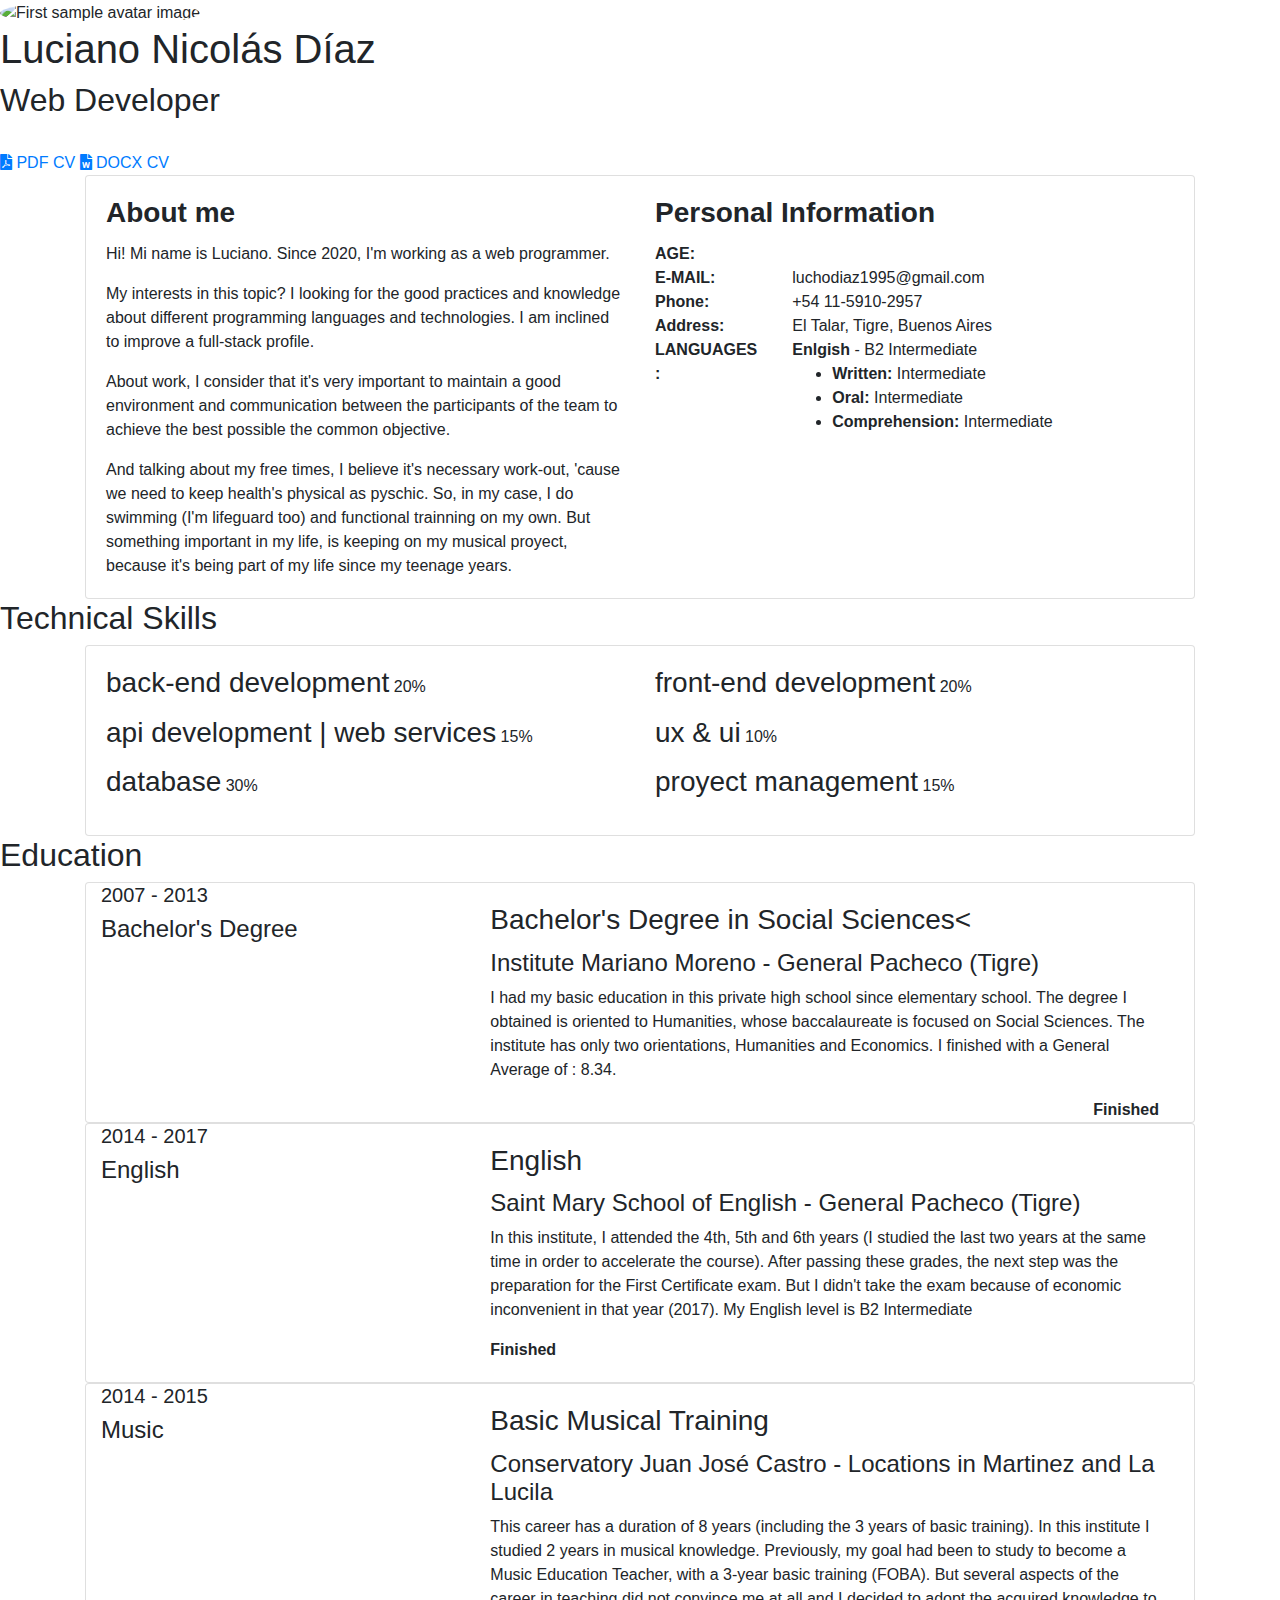
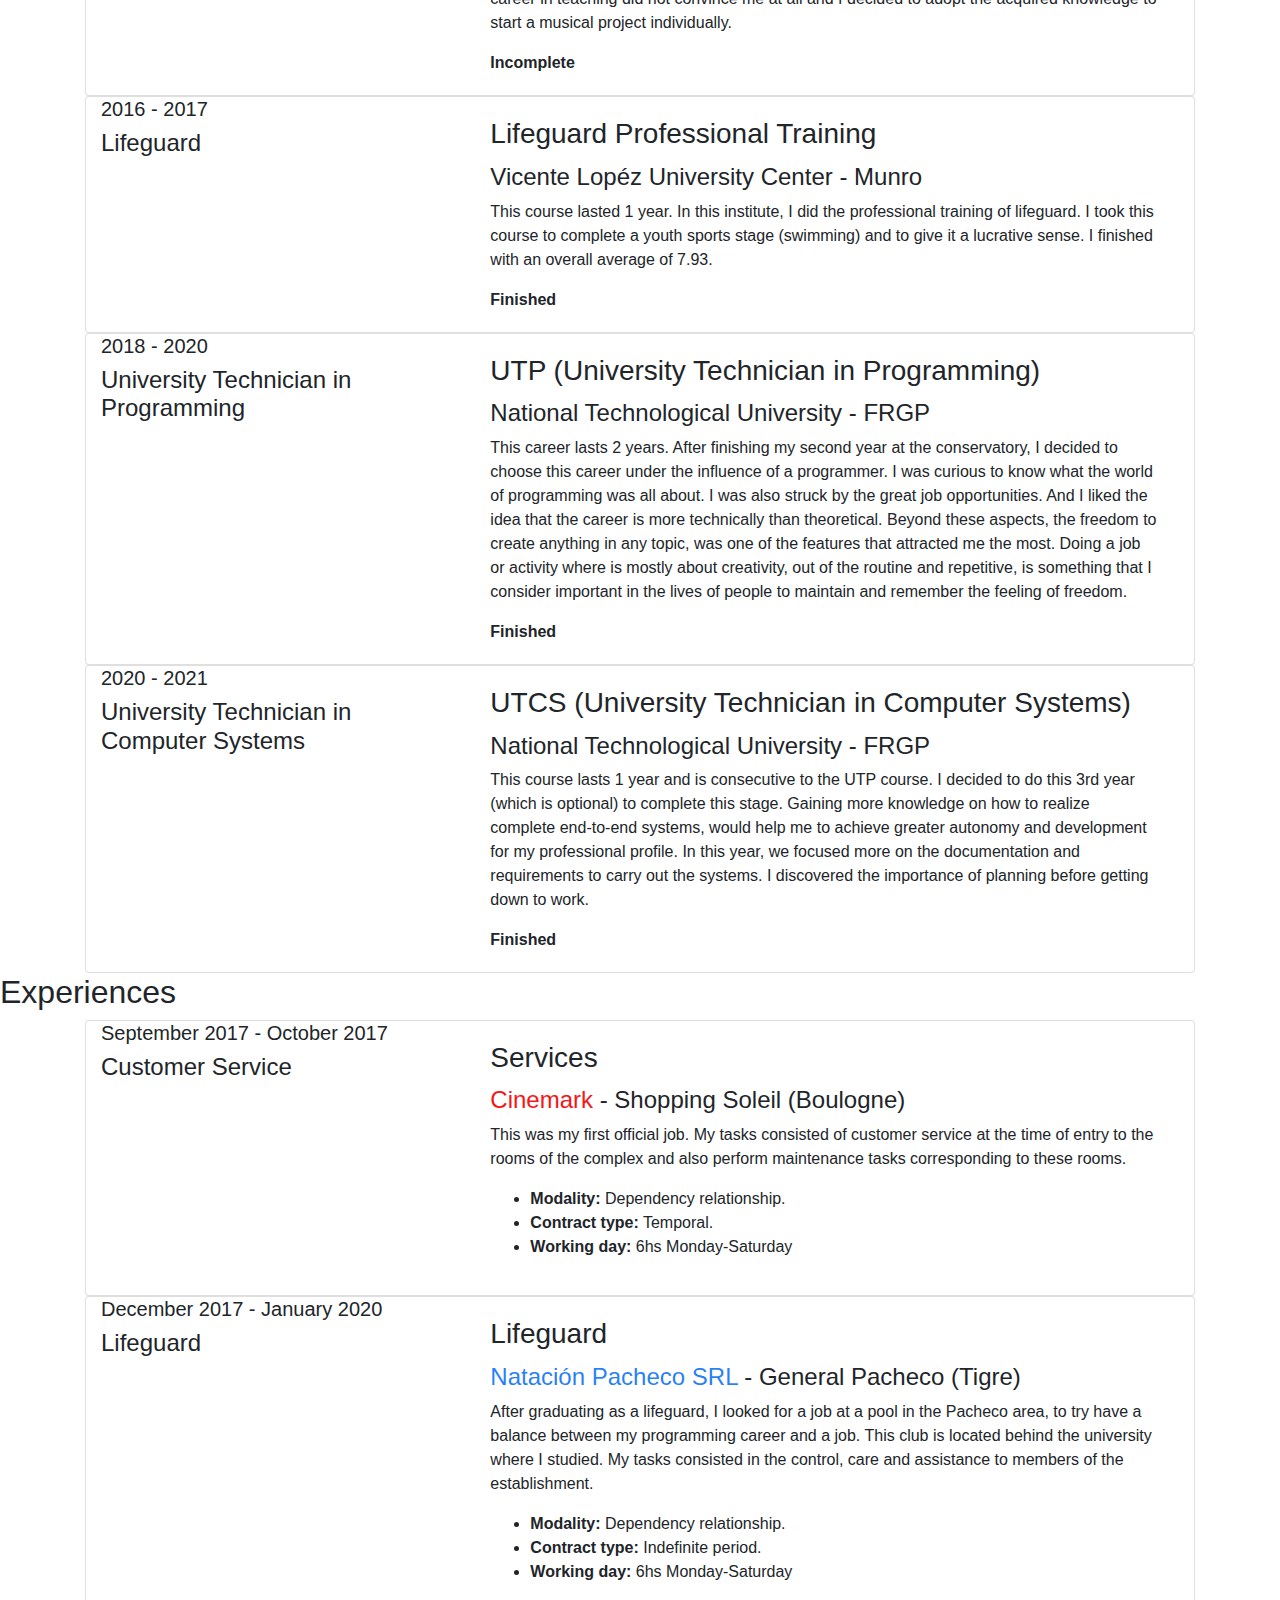
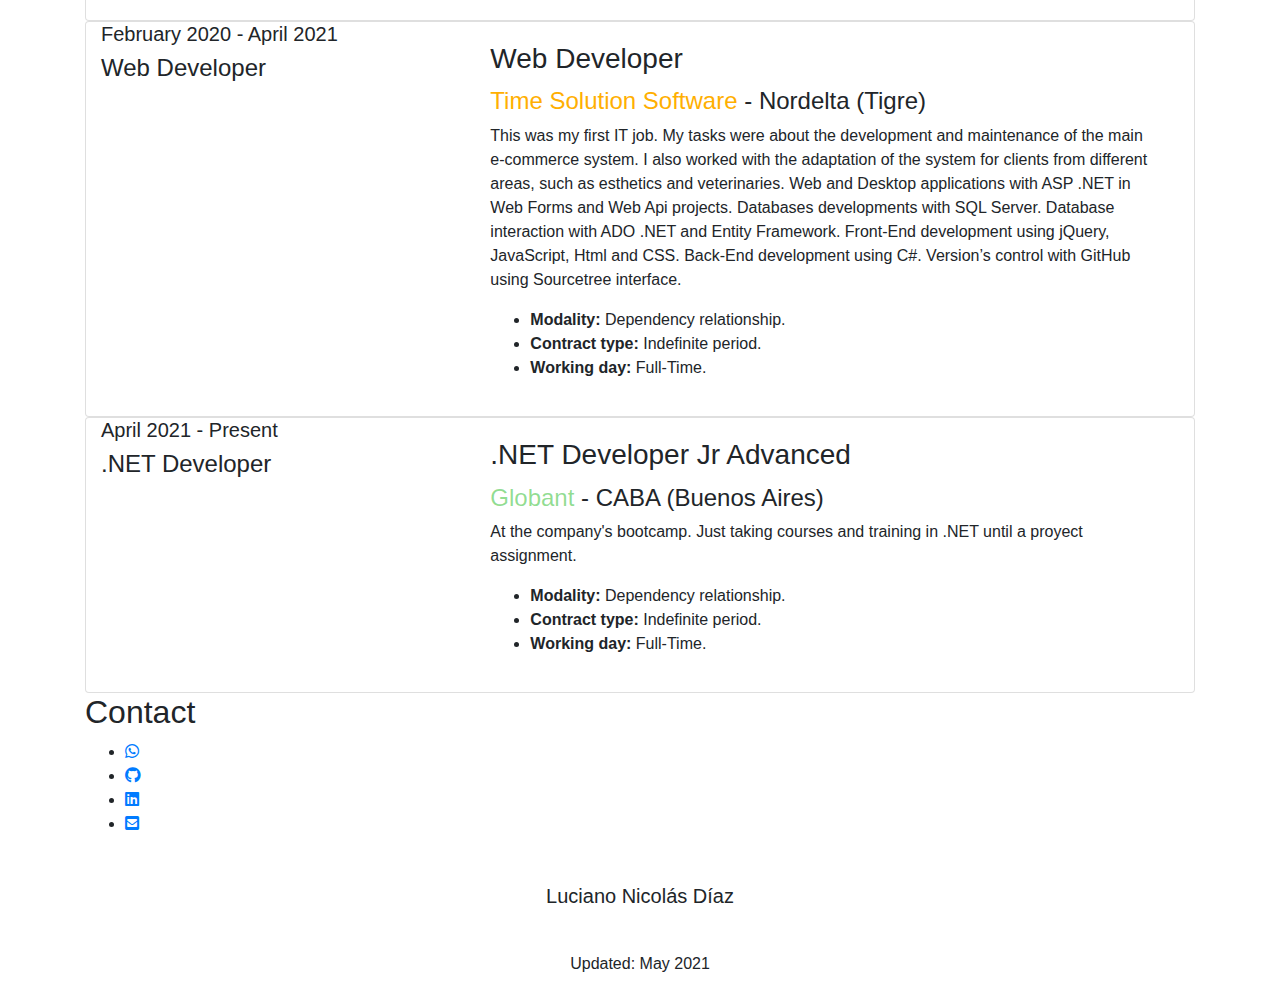
==== index.html @ 4ab280f9 "traduction to english" ====
<!DOCTYPE html>
<html lang="en">

<head>
    <meta charset="UTF-8">
    <meta name="viewport"
        content="width=device-width, user-scalable=no,initial-scale=1.0, maximum-scale=1.0,minimum-scale=1.0">
    <link rel="stylesheet" href="css/normalize.css">
    <link rel="stylesheet" href="css/style2.css">
    <link rel="preconnect" href="https://fonts.gstatic.com">
    <link href="https://fonts.googleapis.com/css2?family=Montserrat:wght@300&display=swap" rel="stylesheet">

    <!-- GOOGLE FONTS -->
    <link rel="preconnect" href="https://fonts.gstatic.com">
    <link href="https://fonts.googleapis.com/css2?family=Anton&family=Montserrat:wght@300&display=swap"
        rel="stylesheet">
    <!-- My Styles -->
    <link rel="stylesheet" href="css/loadSpinner.css" />
    <!-- Font Awesome -->
    <link rel="stylesheet" href="https://use.fontawesome.com/releases/v5.8.2/css/all.css">
    <!-- Bootstrap core CSS -->
    <link href="https://cdnjs.cloudflare.com/ajax/libs/twitter-bootstrap/4.5.0/css/bootstrap.min.css" rel="stylesheet">
    <!-- Material Design Bootstrap -->
    <link href="https://cdnjs.cloudflare.com/ajax/libs/mdbootstrap/4.19.1/css/mdb.min.css" rel="stylesheet">
    <!-- AOS Animaciones -->
    <link rel="stylesheet" href="css/aos.css" />

    <title>Luciano Díaz - CV</title>
</head>

<body>
    <header>
        <div class="container">
            <!-- Navbar -->
            <nav class="navbar navbar-expand-lg navbar-dark scrolling-navbar fixed-top">
                <div class="container">
                    <button class="navbar-toggler" type="button" data-toggle="collapse"
                        data-target="#navbarSupportedContent" aria-controls="navbarSupportedContent"
                        aria-expanded="false" aria-label="Toggle navigation">
                        <span class="navbar-toggler-icon"></span>
                    </button>

                    <div class="collapse navbar-collapse" id="navbarSupportedContent">
                        <ul class="navg navbar-nav w-100 justify-content-end">
                            <li class="nav-item">
                                <a class="nav-link" href="#about-me">About me</a>
                            </li>
                            <li class="nav-item">
                                <a class="nav-link" href="#aptitudes">Technical Skills</a>
                            </li>
                            <li class="nav-item">
                                <a class="nav-link" href="#education">Education</a>
                            </li>
                            <li class="nav-item">
                                <a class="nav-link" href="#experiences">Experiencie</a>
                            </li>
                            <li class="nav-item">
                                <a class="nav-link" href="#contact">Contact</a>
                            </li>
                        </ul>
                    </div>
                </div>
            </nav>
        </div>
        <!-- End Navbar -->

        <!-- Profile -->
        <section>
            <img src="images/pics/me.jpeg" width="180" class="img rounded-circle img-fluid"
                alt="First sample avatar image">
            <!-- TITULOS -->
            <h1>Luciano Nicolás Díaz</h1>
            <h2>Web Developer</h2>

            <!-- CVs -->
            <br>
            <a href="CV/CV_Luciano_Diaz.pdf" download="CV_Luciano_Diaz.pdf" class="botonPDF">
                <i class="fa fa-file-pdf"></i> PDF CV
            </a>
            <a href="CV/CV_Luciano_Diaz.docx" download="CV_Luciano_Diaz.docx" class="botonWord">
                <i class="fa fa-file-word"></i> DOCX CV
            </a>
        </section>
        <!-- End Profile -->
    </header>

    <section id="about-me">
        <div class="container">
            <div class="card" data-aos="fade-up">
                <div class="card-body">
                    <div class="row">
                        <div class="col-md-6">
                            <h3 class="card-title"><strong>About me</strong></h3>
                            <!-- Text -->
                            <p class="card-text">Hi! Mi name is Luciano. Since 2020, I'm working as a web programmer.
                            </p>
                            <p class="card-text">My interests in this topic? I looking for the good practices and
                                knowledge about different
                                programming languages ​​and technologies. I am inclined to improve a full-stack profile.
                            </p>
                            <p class="card-text">About work, I consider that it's very important to maintain a good
                                environment and
                                communication between the participants of the team to achieve the best possible the
                                common objective.</p>
                            <p class="card-text">And talking about my free times, I believe it's necessary work-out,
                                'cause we need to
                                keep health's physical as pyschic. So, in my case, I do swimming (I'm lifeguard too) and
                                functional trainning
                                on my own. But something important in my life, is keeping on my musical proyect, because
                                it's being part of
                                my life since my teenage years.</p>
                        </div>

                        <div id="basic-info" class="col-md-6">
                            <h3 class="card-title"><strong>Personal Information</strong></h3>
                            <div class="card-text">
                                <div class="row space-info">
                                    <div class="col-md-3">
                                        <b>AGE:</b>
                                    </div>
                                    <div class="col-md-6">
                                        <span id="luciano-years-old"></span>
                                    </div>
                                </div>

                                <div class="row space-info">
                                    <div class="col-md-3">
                                        <b>E-MAIL:</b>
                                    </div>
                                    <div class="col-md-6">
                                        luchodiaz1995@gmail.com
                                    </div>
                                </div>

                                <div class="row space-info">
                                    <div class="col-md-3">
                                        <b>Phone:</b>
                                    </div>
                                    <div class="col-md-6">
                                        +54 11-5910-2957
                                    </div>
                                </div>

                                <div class="row space-info">
                                    <div class="col-md-3">
                                        <b>Address:</b>
                                    </div>
                                    <div class="col-md-6">
                                        El Talar, Tigre, Buenos Aires
                                    </div>
                                </div>

                                <div class="row space-info">
                                    <div class="col-md-3">
                                        <b>LANGUAGES:</b>
                                    </div>
                                    <div class="col-sm-9 space-ul-li">
                                        <span><b>Enlgish</b> - B2 Intermediate</span>
                                        <ul>
                                            <li><b>Written:</b> Intermediate</li>
                                            <li><b>Oral:</b> Intermediate</li>
                                            <li><b>Comprehension:</b> Intermediate</li>
                                        </ul>
                                    </div>
                                </div>
                            </div>
                        </div>
                    </div>
                </div>
            </div>
        </div>
    </section>

    <section id="aptitudes">
        <div data-aos="fade-up">
            <h2>Technical Skills</h2>
            <div class="container">
                <div class="card">
                    <div class="card-body">
                        <div class="row">
                            <div class="col-md-6">
                                <label>
                                    <h3>back-end development</h3>
                                </label>
                                <label class="progress-number">20%</label>
                                <span class="bar">
                                    <span class="desarrollo-backend" data-aos="charge-bar"></span>
                                </span>
                            </div>
                            <div class="col-md-6">
                                <label>
                                    <h3>front-end development</h3>
                                </label>
                                <label class="progress-number">20%</label>
                                <span class="bar">
                                    <span class="desarrollo-front" data-aos="charge-bar"></span>
                                </span>
                            </div>
                        </div>
                        <div class="row">
                            <div class="col-md-6">
                                <label>
                                    <h3>api development | web services</h3>
                                </label>
                                <label class="progress-number">15%</label>
                                <span class="bar">
                                    <span class="desarrollo-api"></span>
                                </span>
                            </div>
                            <div class="col-md-6">
                                <label>
                                    <h3>ux & ui</h3>
                                </label>
                                <label class="progress-number">10%</label>
                                <span class="bar">
                                    <span class="ux-ui"></span>
                                </span>
                            </div>
                        </div>
                        <div class="row">
                            <div class="col-md-6">
                                <label>
                                    <h3>database</h3>
                                </label>
                                <label class="progress-number">30%</label>
                                <span class="bar">
                                    <span class="base-datos"></span>
                                </span>
                            </div>
                            <div class="col-md-6">
                                <label>
                                    <h3>proyect management</h3>
                                </label>
                                <label class="progress-number">15%</label>
                                <span class="bar">
                                    <span class="gestion-proyectos"></span>
                                </span>
                            </div>
                        </div>
                    </div>
                </div>
            </div>
        </div>
    </section>

    <section id="education">
        <div data-aos="fade-up">
            <h2>Education</h2>

            <div class="container">

                <!-- Bachillerato -->
                <div class="card">
                    <div class="container">
                        <div class="row">
                            <div class="col-md-4 align-first-column" data-aos="fade-right">
                                <h5>2007 - 2013</h5>
                                <h4>Bachelor's Degree</h4>
                            </div>
                            <div class="col-md-8" data-aos="fade-right">
                                <div class="card-body">
                                    <h3 class="card-title">Bachelor's Degree in Social Sciences<</h3> <h4
                                            class="h4Color">Institute Mariano Moreno - General Pacheco (Tigre)</h4>
                                            <p class="card-text">I had my basic education in this private high school
                                                since elementary school.
                                                The degree I obtained is oriented to Humanities, whose baccalaureate is
                                                focused on Social Sciences.
                                                The institute has only two orientations, Humanities and Economics. I
                                                finished with a General Average of : 8.34.</p>

                                            <p class="card-text" style="float: right;"><b>Finished</b></p>
                                </div>
                            </div>
                        </div>
                    </div>

                </div>
                <!-- English -->
                <div class="card">
                    <div class="container">
                        <div class="row">

                            <div class="col-md-4 align-first-column" data-aos="fade-right">
                                <h5>2014 - 2017</h5>
                                <h4>English</h4>
                            </div>

                            <div class="col-md-8" data-aos="fade-right">
                                <div class="card-body">
                                    <h3 class="card-title">English</h3>
                                    <h4 class="h4Color">Saint Mary School of English - General Pacheco (Tigre)</h4>
                                    <p class="card-text">
                                        In this institute, I attended the 4th, 5th and 6th years (I studied the last two
                                        years at the same time in
                                        order to accelerate the course). After passing these grades, the next step was
                                        the preparation for the First Certificate exam.
                                        But I didn't take the exam because of economic inconvenient in that year (2017).
                                        My English level is B2 Intermediate
                                    </p>
                                    <p class="card-text status-education"><b>Finished</b></p>
                                </div>
                            </div>

                        </div>
                    </div>
                </div>

                <!-- Music Conservatory -->
                <div class="card">
                    <div class="container">
                        <div class="row">

                            <div class="col-md-4 align-first-column" data-aos="fade-right">
                                <h5>2014 - 2015</h5>
                                <h4>Music</h4>
                            </div>

                            <div class="col-md-8" data-aos="fade-right">
                                <div class="card-body">
                                    <h3 class="card-title">Basic Musical Training</h3>
                                    <h4 class="h4Color">Conservatory Juan José Castro - Locations in Martinez and La
                                        Lucila
                                    </h4>
                                    <p class="card-text">
                                        This career has a duration of 8 years (including the 3 years of basic training).
                                        In this institute I studied 2 years in musical knowledge.
                                        Previously, my goal had been to study to become a Music Education Teacher, with
                                        a 3-year basic training (FOBA).
                                        But several aspects of the career in teaching did not convince me at all and I
                                        decided to adopt the acquired knowledge to start a musical project individually.
                                    </p>
                                    <p class="card-text status-education"><b>Incomplete</b></p>
                                </div>
                            </div>

                        </div>
                    </div>
                </div>

                <!-- Lifeguard -->
                <div class="card">
                    <div class="container">
                        <div class="row">

                            <div class="col-md-4 align-first-column" data-aos="fade-right">
                                <h5>2016 - 2017</h5>
                                <h4>Lifeguard</h4>
                            </div>

                            <div class="col-md-8" data-aos="fade-right">
                                <div class="card-body">
                                    <h3 class="card-title">Lifeguard Professional Training</h3>
                                    <h4 class="h4Color">Vicente Lopéz University Center - Munro</h4>
                                    <p class="card-text">
                                        This course lasted 1 year. In this institute, I did the professional training of
                                        lifeguard. I took this course to complete a youth sports stage (swimming) and to
                                        give it a lucrative sense. I finished with an overall average of 7.93.
                                    </p>
                                    <p class="card-text status-education"><b>Finished</b></p>
                                </div>
                            </div>

                        </div>
                    </div>
                </div>

                <!-- Programmer Technician -->
                <div class="card">
                    <div class="container">
                        <div class="row">

                            <div class="container col-md-4 align-first-column" data-aos="fade-right">
                                <h5>2018 - 2020</h5>
                                <h4>University Technician in Programming</h4>
                            </div>

                            <div class="col-md-8" data-aos="fade-right">
                                <div class="card-body">
                                    <h3 class="card-title">UTP (University Technician in Programming)</h3>
                                    <h4 class="h4Color">National Technological University - FRGP
                                    </h4>
                                    <p class="card-text">
                                        This career lasts 2 years. After finishing my second year at the
                                        conservatory, I decided to choose this career under the influence of a
                                        programmer. I was curious to know what the world of programming was all about.
                                        I was also struck by the great job opportunities.
                                        And I liked the idea that the career is more technically
                                        than theoretical. Beyond these aspects, the freedom to create anything in any
                                        topic, was one of the features that attracted me the most. Doing a job or
                                        activity where is mostly about creativity, out of the routine and repetitive,
                                        is something that I consider important in the lives of people to maintain
                                        and remember the feeling of freedom.
                                    </p>
                                    <p class="card-text status-education"><b>Finished</b></p>
                                </div>
                            </div>

                        </div>
                    </div>
                </div>

                <!-- Computer Systems Technician -->
                <div class="card">
                    <div class="container">
                        <div class="row">

                            <div class="col-md-4 align-first-column" data-aos="fade-right">
                                <h5>2020 - 2021</h5>
                                <h4>University Technician in Computer Systems</h4>
                            </div>

                            <div class="col-md-8" data-aos="fade-right">
                                <div class="card-body">
                                    <h3 class="card-title">UTCS (University Technician in Computer Systems)
                                    </h3>
                                    <h4 class="h4Color">National Technological University - FRGP
                                    </h4>
                                    <p class="card-text">
                                        This course lasts 1 year and is consecutive to the UTP course. I decided to do
                                        this 3rd year (which is optional) to complete this stage. 
                                        Gaining more knowledge on how to realize complete end-to-end systems, would
                                        help me to achieve greater autonomy and development for my professional profile.
                                        In this year, we focused more on the documentation and requirements to carry out
                                        the systems. I discovered the importance of planning before getting down to
                                        work.
                                    </p>
                                    <p class="card-text status-education"><b>Finished</b></p>
                                </div>
                            </div>

                        </div>
                    </div>
                </div>
            </div>

        </div>
    </section>


    <section id="experiences">
        <div data-aos="fade-up">
            <h2>Experiences</h2>

            <!-- Cinemark -->
            <div class="container">

                <div class="card" data-aos="fade-up">
                    <div class="container">
                        <div class="row">

                            <div class="col-md-4 align-first-column" data-aos="fade-right">
                                <h5>September 2017 - October 2017</h5>
                                <h4>Customer Service</h4>
                            </div>

                            <div class="col-md-8" data-aos="fade-right">
                                <div class="card-body">
                                    <h3 class="card-title">Services</h3>
                                    <h4 class="h4Color"><span style="color: rgb(245, 22, 22);">Cinemark</span> -
                                        Shopping
                                        Soleil
                                        (Boulogne)</h4>
                                    <p class="card-text">
                                        This was my first official job. My tasks consisted of customer
                                        service at the time of entry to the rooms of the complex and also perform
                                        maintenance tasks corresponding to these rooms.</p>
                                    <ul class="space-ul-li">
                                        <li><b>Modality:</b> Dependency relationship.</li>
                                        <li><b>Contract type:</b> Temporal.</li>
                                        <li><b>Working day:</b> 6hs Monday-Saturday</li>
                                    </ul>

                                    <p class="card-text" style="float: right;"><b></b></p>
                                </div>
                            </div>

                        </div>
                    </div>
                </div>

                <!-- Lifeguard -->
                <div class="card">
                    <div class="container">
                        <div class="row">

                            <div class="col-md-4 align-first-column" data-aos="fade-right">
                                <h5>December 2017 - January 2020</h5>
                                <h4>Lifeguard</h4>
                            </div>

                            <div class="col-md-8" data-aos="fade-right">
                                <div class="card-body">
                                    <h3 class="card-title">Lifeguard</h3>
                                    <h4 class="h4Color"><span style="color: rgba(7, 110, 245, 0.877);">Natación Pacheco
                                            SRL</span> -
                                        General Pacheco (Tigre)</h4>
                                    <p class="card-text">
                                        After graduating as a lifeguard, I looked for a job at a pool in the Pacheco
                                        area, to try have a balance between my programming career and a job. This
                                        club is located behind the university where I studied. My tasks consisted in the
                                        control, care and assistance to members of the
                                        establishment.
                                    </p>
                                    <ul class="space-ul-li">
                                        <li><b>Modality:</b> Dependency relationship.</li>
                                        <li><b>Contract type:</b> Indefinite period.</li>
                                        <li><b>Working day:</b> 6hs Monday-Saturday</li>
                                    </ul>
                                </div>
                            </div>

                        </div>
                    </div>
                </div>

                <!-- Web Developer Time Solution -->
                <div class="card">
                    <div class="container">
                        <div class="row">

                            <div class="col-md-4 align-first-column" data-aos="fade-right">
                                <h5>February 2020 - April 2021</h5>
                                <h4>Web Developer</h4>
                            </div>

                            <div class="col-md-8" data-aos="fade-right">
                                <div class="card-body">
                                    <h3 class="card-title">Web Developer</h3>
                                    <h4 class="h4Color"><span style="color: rgb(255, 175, 1);">Time Solution
                                            Software</span>
                                        -
                                        Nordelta (Tigre)</h4>
                                    <p class="card-text">
                                        This was my first IT job. My tasks were about the development and maintenance
                                        of the main e-commerce system. I also worked with the adaptation of the
                                        system for clients from different areas, such as esthetics and veterinaries.
                                        Web and Desktop applications with ASP .NET in Web
                                        Forms and Web Api projects. Databases developments with SQL Server.
                                        Database interaction with ADO .NET and Entity Framework. Front-End
                                        development using jQuery, JavaScript, Html and CSS. Back-End
                                        development using C#. Version’s control with GitHub using Sourcetree
                                        interface.
                                    </p>
                                    <ul class="space-ul-li">
                                        <li><b>Modality:</b> Dependency relationship.</li>
                                        <li><b>Contract type:</b> Indefinite period.</li>
                                        <li><b>Working day:</b> Full-Time.</li>
                                    </ul>
                                </div>
                            </div>

                        </div>
                    </div>
                </div>

                <!-- .NET Developer Globant -->
                <div class="card">
                    <div class="container">
                        <div class="row">

                            <div class="col-md-4 align-first-column" data-aos="fade-right">
                                <h5>April 2021 - Present</h5>
                                <h4>.NET Developer</h4>
                            </div>

                            <div class="col-md-8" data-aos="fade-right">
                                <div class="card-body">
                                    <h3 class="card-title">.NET Developer Jr Advanced</h3>
                                    <h4 class="h4Color"><span style="color: rgba(24, 184, 24, 0.486);">Globant</span>
                                        -
                                        CABA (Buenos Aires)</h4>
                                    <p class="card-text">
                                        At the company's bootcamp. Just taking courses and training in .NET until a
                                        proyect
                                        assignment.
                                    </p>
                                    <ul class="space-ul-li">
                                        <li><b>Modality:</b> Dependency relationship.</li>
                                        <li><b>Contract type:</b> Indefinite period.</li>
                                        <li><b>Working day:</b> Full-Time.</li>
                                    </ul>
                                </div>
                            </div>

                        </div>
                    </div>
                </div>

            </div>
        </div>
    </section>



    <section id="contact">
        <div class="container" data-aos="fade-up">
            <!-- Title -->
            <h2>Contact</h2>

            <!-- Social Buttons -->
            <div class="icons">
                <ul>
                    <li data-aos="fade-up">
                        <a href="https://api.whatsapp.com/send?phone=5491159102957">
                            <i class="fab fa-whatsapp"></i>
                        </a>
                    </li>
                    <li data-aos="fade-up">
                        <a href="https://github.com/DiazLuciano">
                            <i class="fab fa-github"></i>
                        </a>
                    </li>
                    <li data-aos="fade-up">
                        <a href="https://www.linkedin.com/in/lucianonicolasdiaz/">
                            <i class="fab fa-linkedin"></i>
                        </a>
                    </li>
                    <li data-aos="fade-up">
                        <a href="mailto:luchodiaz1995@gmail.com">
                            <i class="fas fa-envelope-square"></i>
                        </a>
                    </li>
                </ul>
            </div>
        </div>
    </section>

    <!-- FOOTER -->

    <footer class="page-footer font-small unique-color-dark pt-4">

        <!-- Footer Elements -->
        <div class="container">

            <!-- Call to action -->
            <ul class="list-unstyled list-inline text-center py-2">
                <li class="list-inline-item">
                    <h5 class="mb-1">Luciano Nicolás Díaz</h5>
                </li>
            </ul>
            <!-- Call to action -->

        </div>
        <!-- Footer Elements -->

        <!-- Copyright -->
        <div class="footer-copyright text-center py-3">
            Updated: May 2021
        </div>
        <!-- Copyright -->

    </footer>
    <!-- FIN FOOTER -->


    <!-- SCRIPTS -->

    <!-- MODERNIZR -->
    <script src="js/modernizr-custom.js"></script>
    <!-- MY SCRIPTS -->
    <script src="js/myScripts.js"></script>
    <!-- JQuery -->
    <script src="https://code.jquery.com/jquery-3.5.1.min.js"></script>
    <script type="text/javascript" src="https://cdnjs.cloudflare.com/ajax/libs/jquery/3.5.1/jquery.min.js"></script>
    <!-- Bootstrap tooltips -->
    <script type="text/javascript" src="https://cdnjs.cloudflare.com/ajax/libs/popper.js/1.14.4/umd/popper.min.js">
    </script>
    <!-- Bootstrap core JavaScript -->
    <script type="text/javascript"
        src="https://cdnjs.cloudflare.com/ajax/libs/twitter-bootstrap/4.5.0/js/bootstrap.min.js"></script>
    <!-- MDB core JavaScript -->
    <script type="text/javascript" src="https://cdnjs.cloudflare.com/ajax/libs/mdbootstrap/4.19.1/js/mdb.min.js">
    </script>
    <!-- AOS Animaciones -->
    <script src="js/aos.js"></script>
    <script>
        AOS.init();
        CalculateAge();
    </script>

    <!-- FIN SCRIPTS -->
</body>

</html>
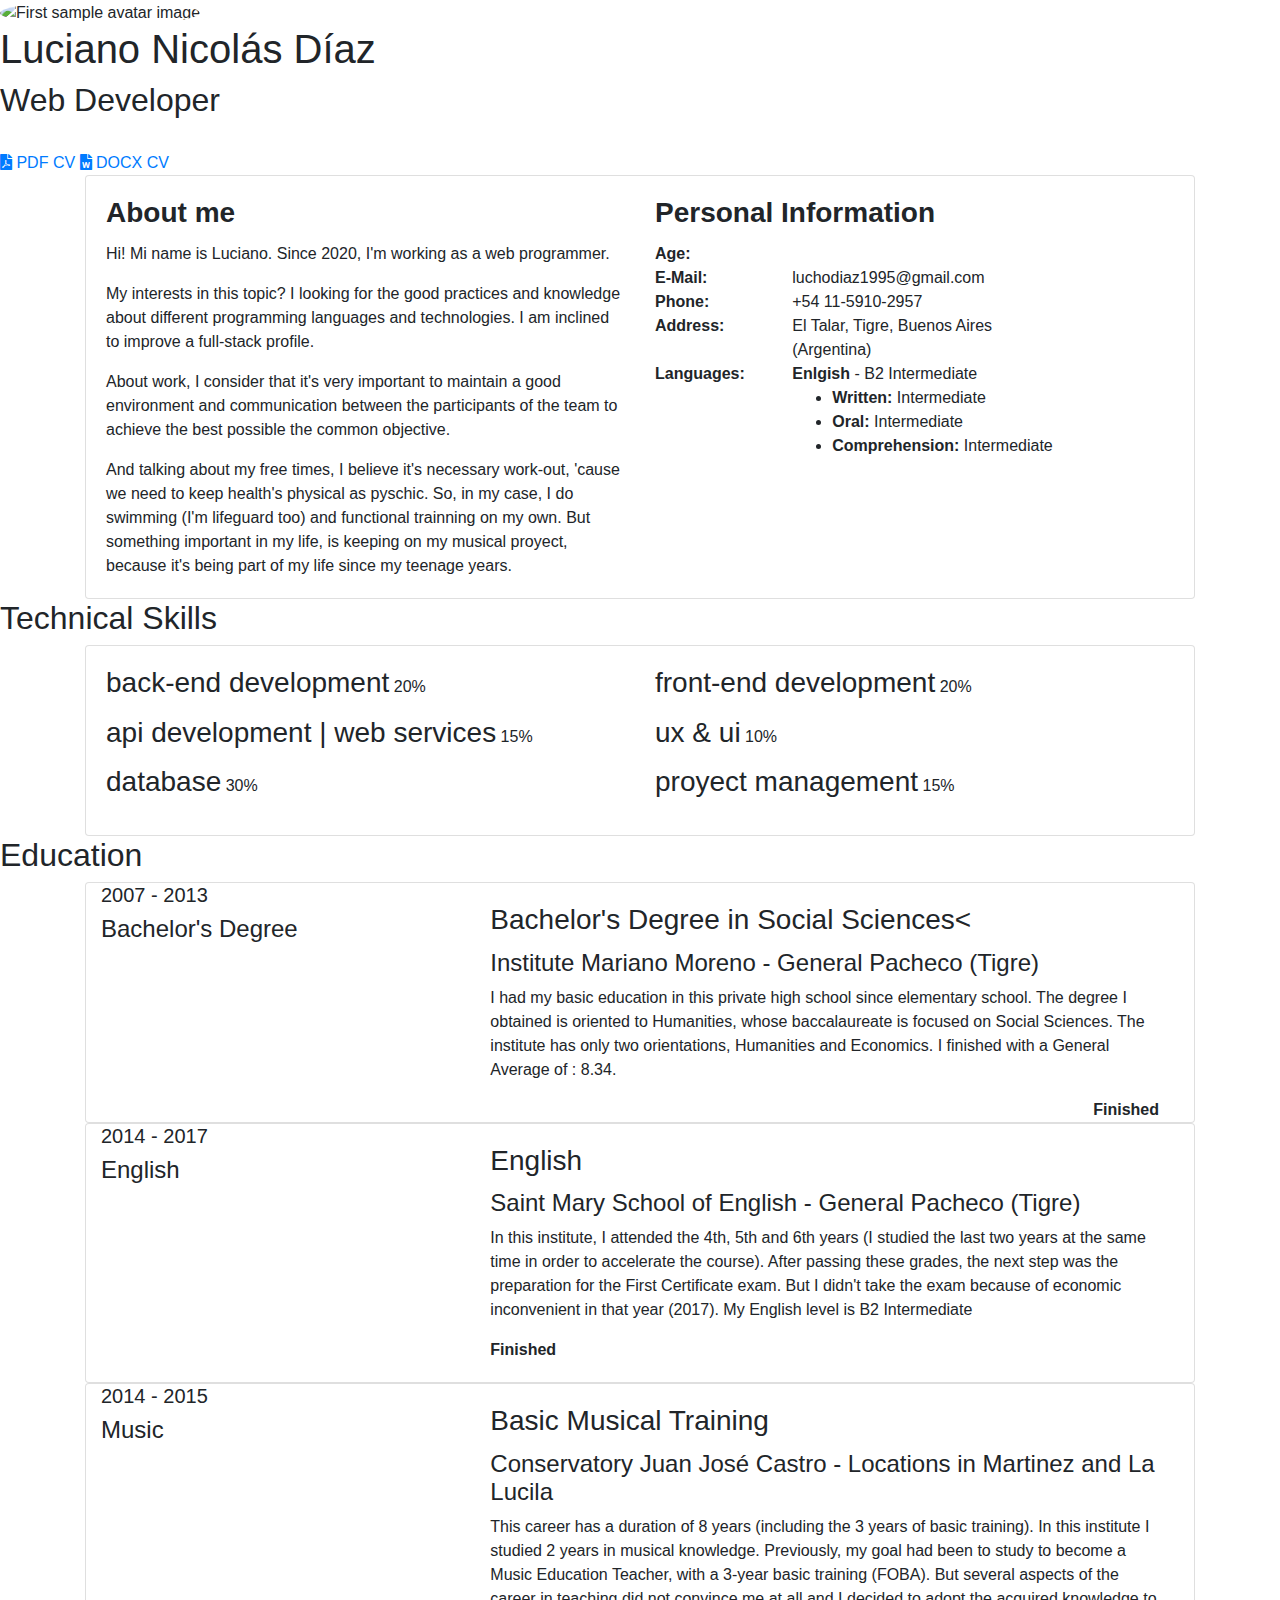
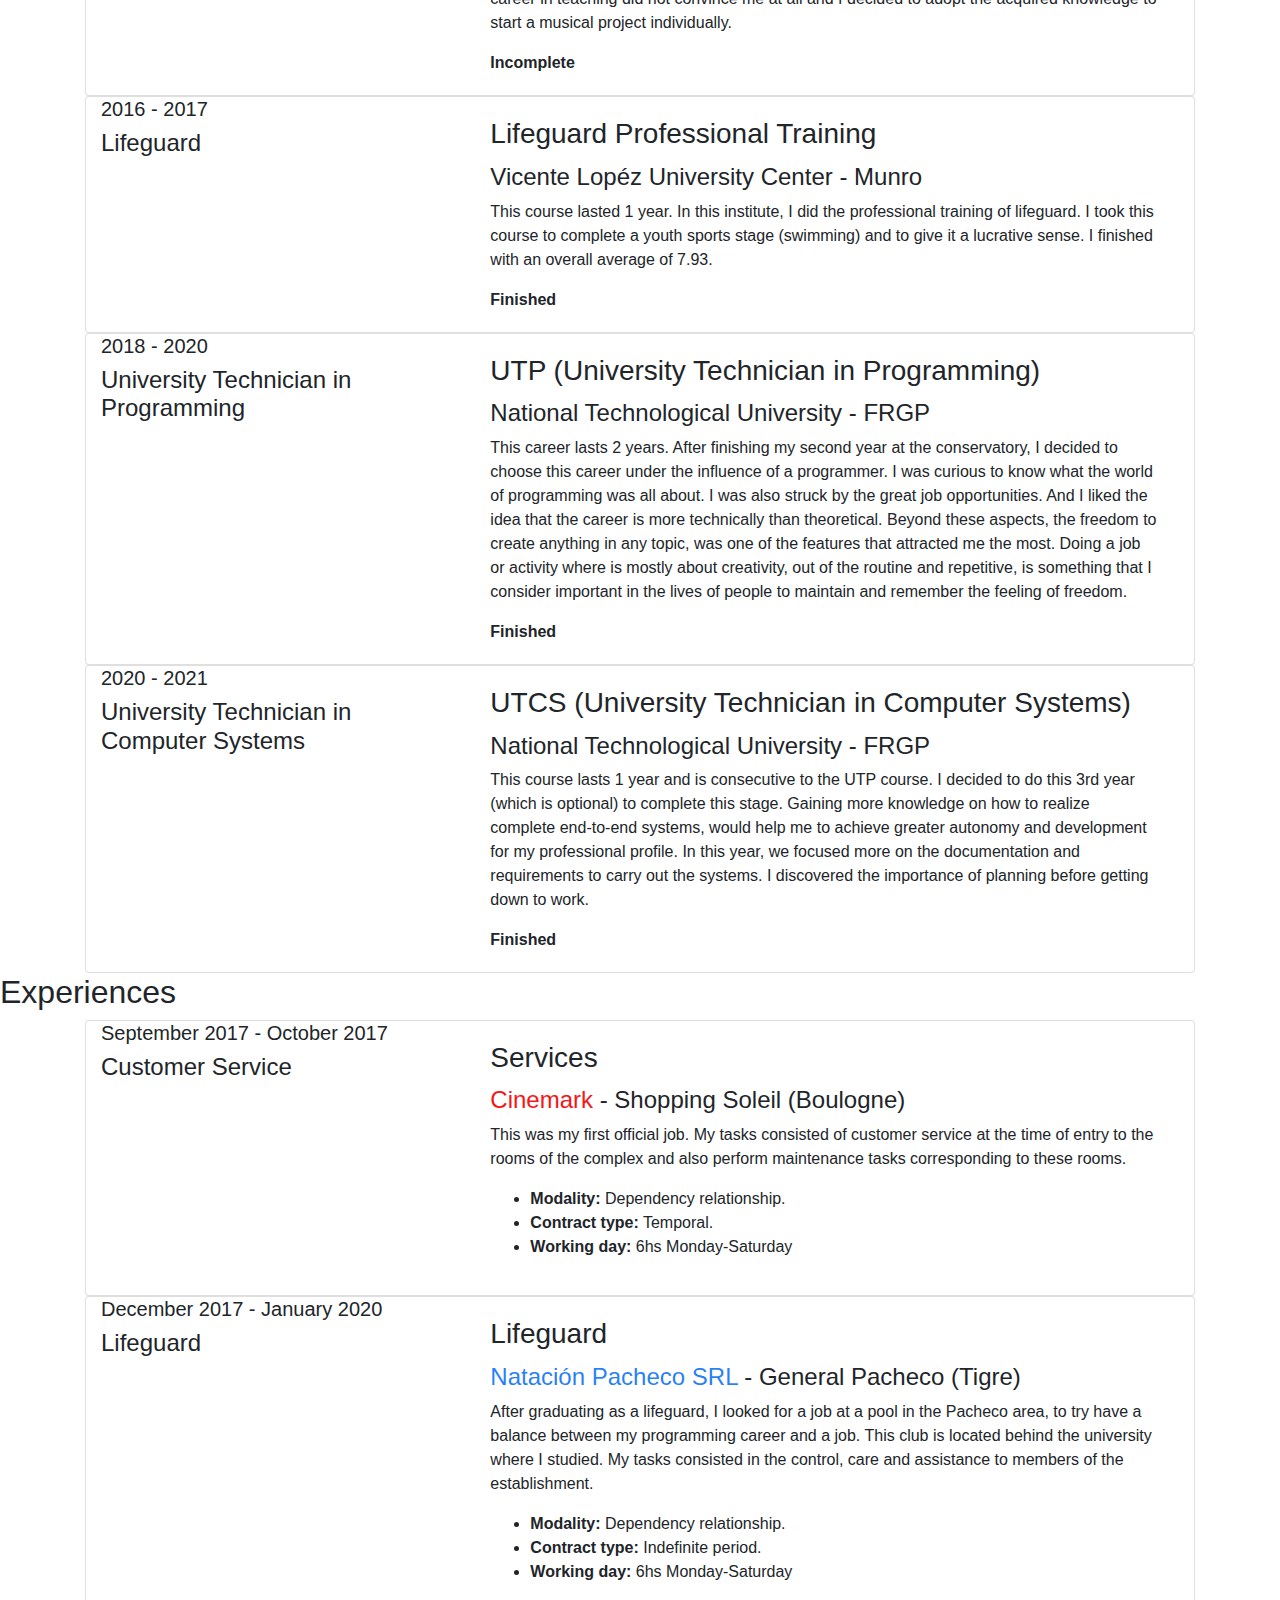
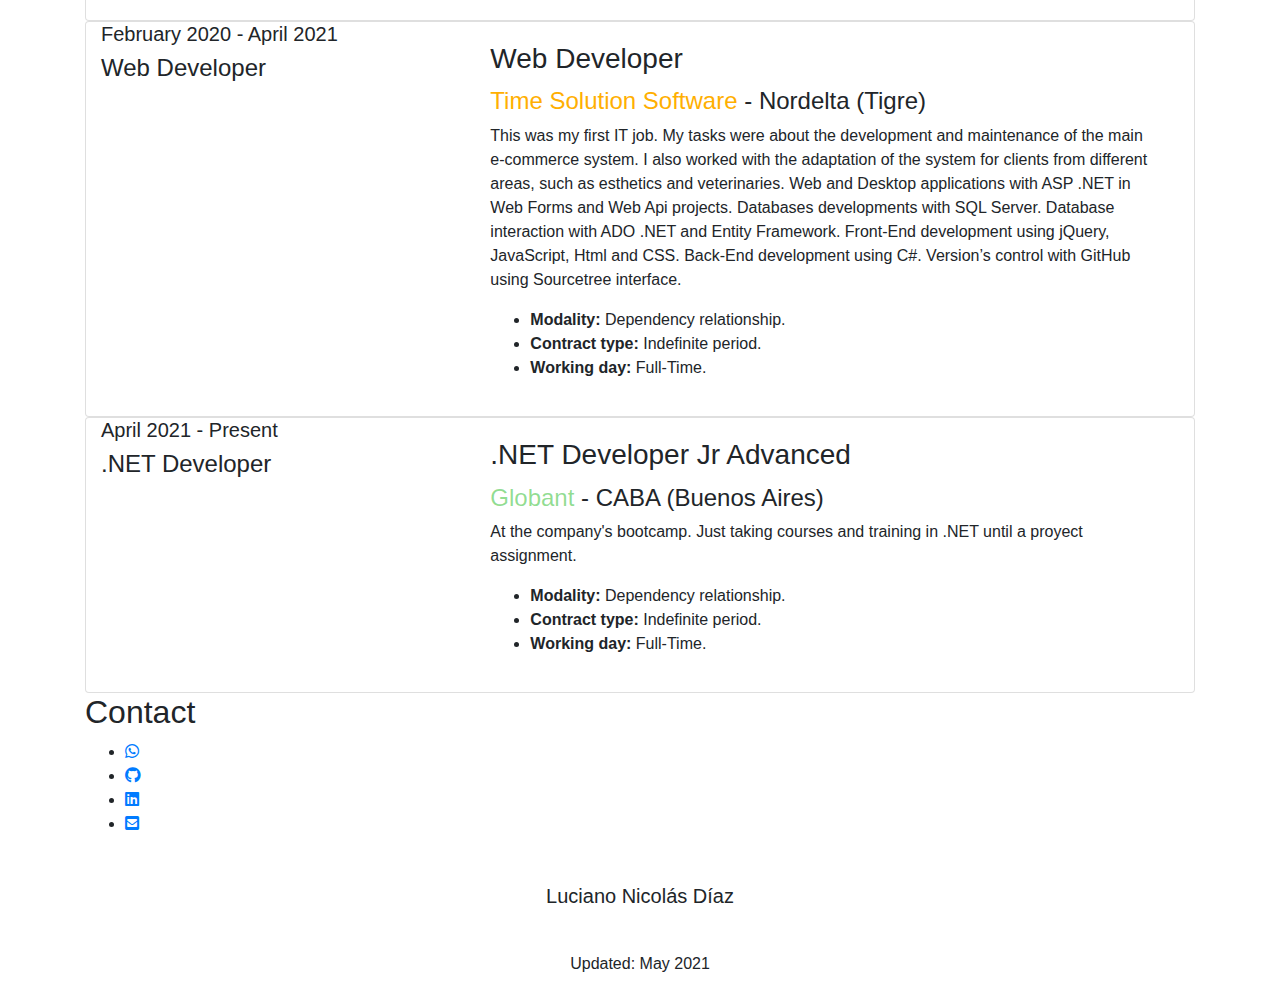
==== commit 788ec638: "correction" ====
--- a/index.html
+++ b/index.html
@@ -116,7 +116,7 @@
                             <div class="card-text">
                                 <div class="row space-info">
                                     <div class="col-md-3">
-                                        <b>AGE:</b>
+                                        <b>Age:</b>
                                     </div>
                                     <div class="col-md-6">
                                         <span id="luciano-years-old"></span>
@@ -125,7 +125,7 @@
 
                                 <div class="row space-info">
                                     <div class="col-md-3">
-                                        <b>E-MAIL:</b>
+                                        <b>E-Mail:</b>
                                     </div>
                                     <div class="col-md-6">
                                         luchodiaz1995@gmail.com
@@ -146,13 +146,13 @@
                                         <b>Address:</b>
                                     </div>
                                     <div class="col-md-6">
-                                        El Talar, Tigre, Buenos Aires
+                                        El Talar, Tigre, Buenos Aires (Argentina)
                                     </div>
                                 </div>
 
                                 <div class="row space-info">
                                     <div class="col-md-3">
-                                        <b>LANGUAGES:</b>
+                                        <b>Languages:</b>
                                     </div>
                                     <div class="col-sm-9 space-ul-li">
                                         <span><b>Enlgish</b> - B2 Intermediate</span>
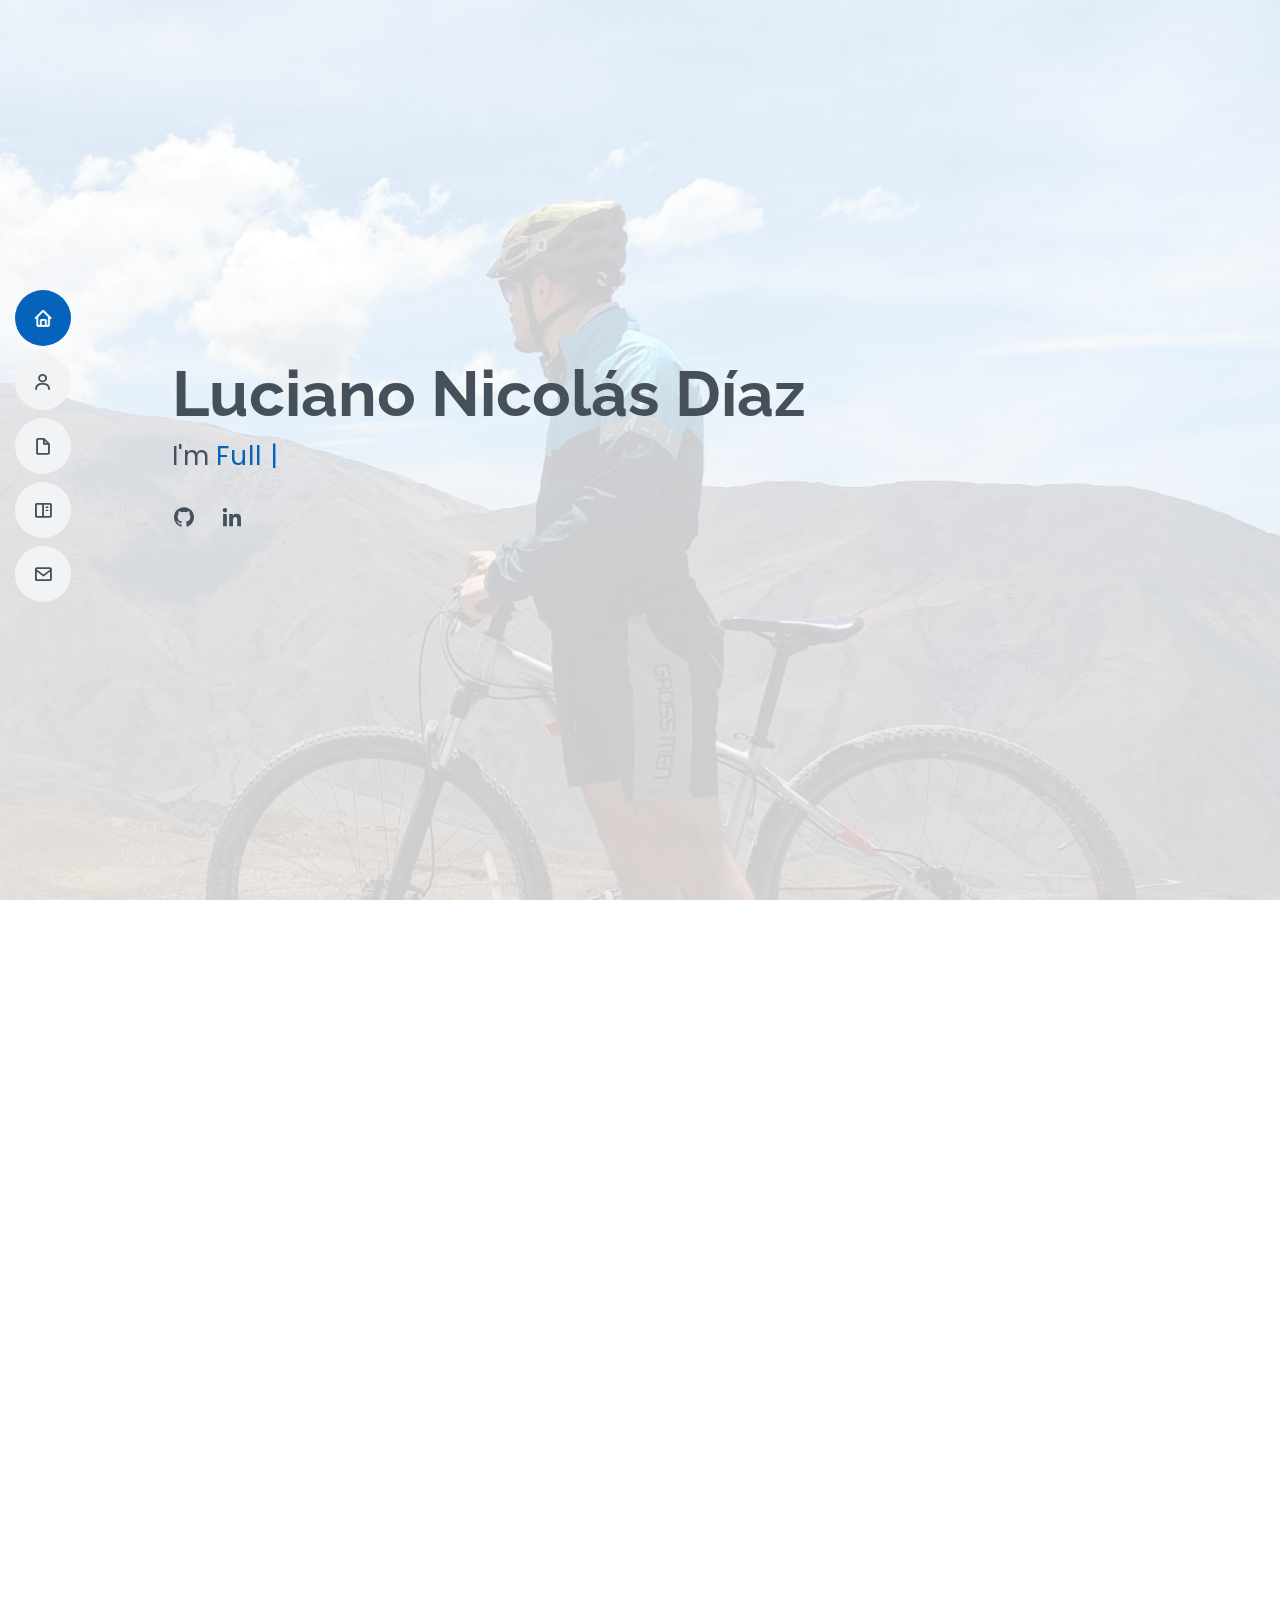
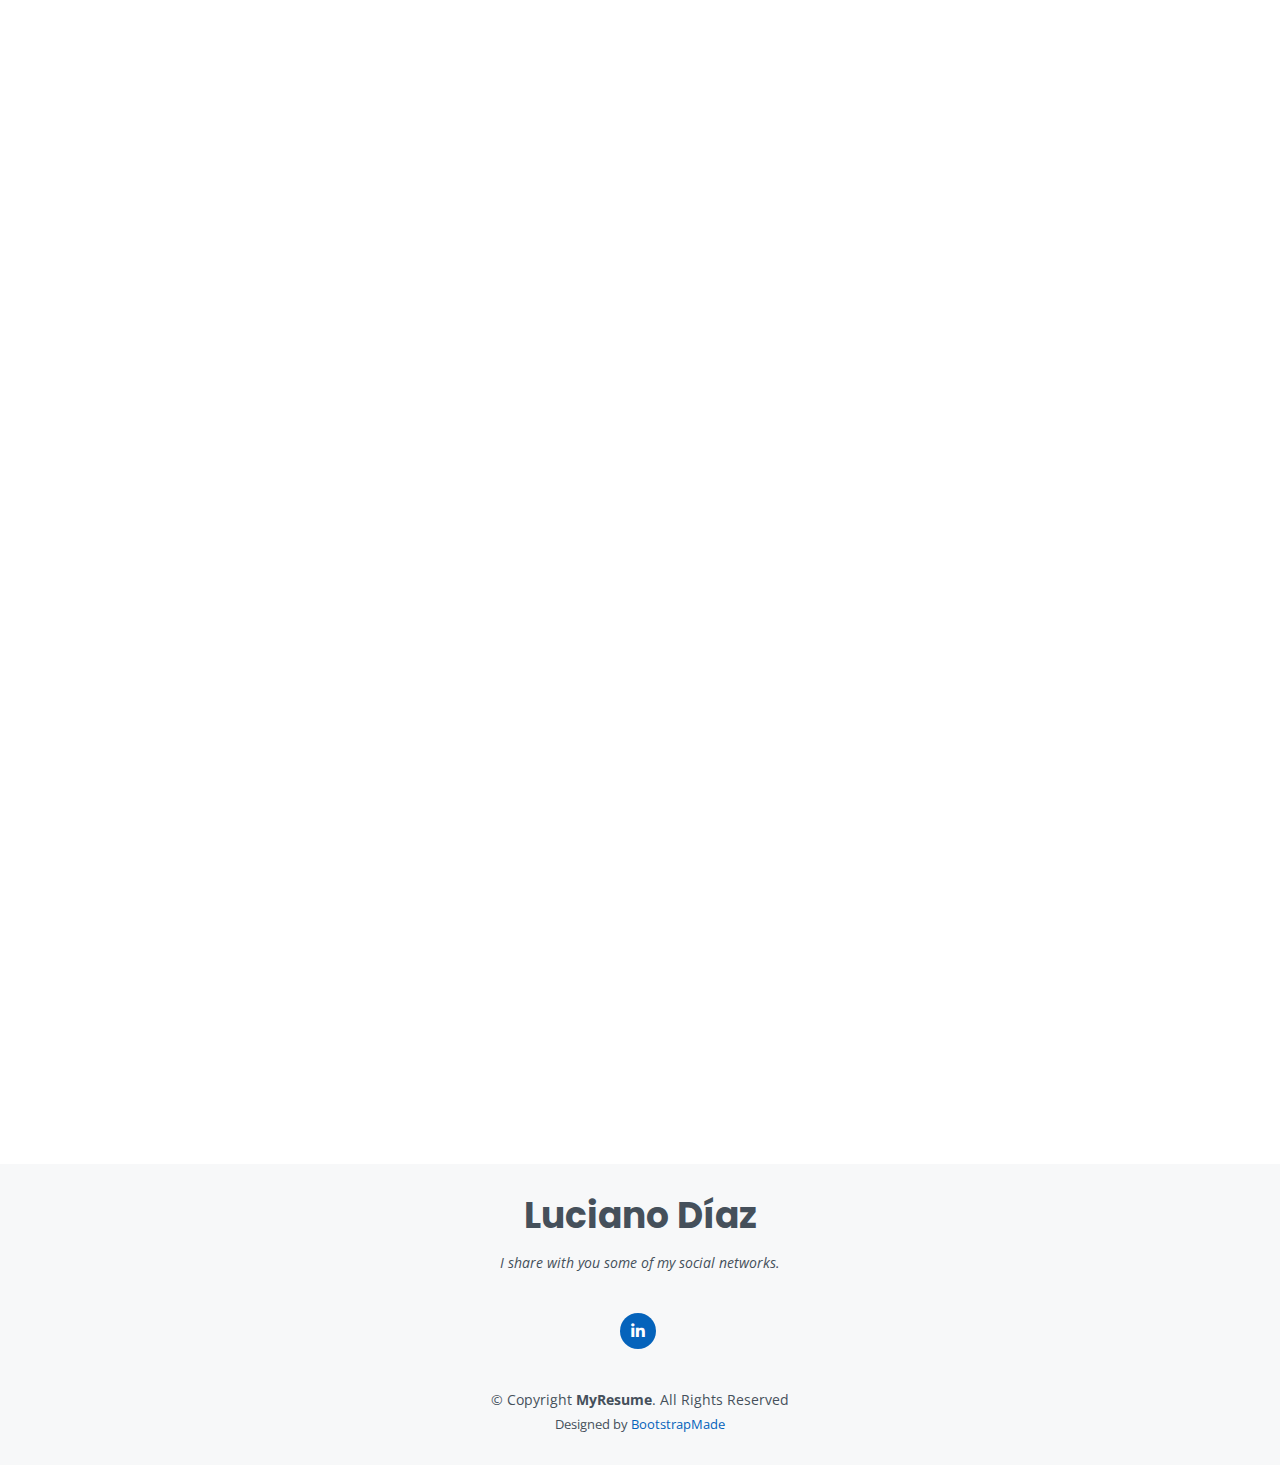
==== commit daba4a66: "Change files. Delete old ones and add the new template." ====
--- a/index.html
+++ b/index.html
@@ -2,683 +2,694 @@
 <html lang="en">
 
 <head>
-    <meta charset="UTF-8">
-    <meta name="viewport"
-        content="width=device-width, user-scalable=no,initial-scale=1.0, maximum-scale=1.0,minimum-scale=1.0">
-    <link rel="stylesheet" href="css/normalize.css">
-    <link rel="stylesheet" href="css/style2.css">
-    <link rel="preconnect" href="https://fonts.gstatic.com">
-    <link href="https://fonts.googleapis.com/css2?family=Montserrat:wght@300&display=swap" rel="stylesheet">
-
-    <!-- GOOGLE FONTS -->
-    <link rel="preconnect" href="https://fonts.gstatic.com">
-    <link href="https://fonts.googleapis.com/css2?family=Anton&family=Montserrat:wght@300&display=swap"
-        rel="stylesheet">
-    <!-- My Styles -->
-    <link rel="stylesheet" href="css/loadSpinner.css" />
-    <!-- Font Awesome -->
-    <link rel="stylesheet" href="https://use.fontawesome.com/releases/v5.8.2/css/all.css">
-    <!-- Bootstrap core CSS -->
-    <link href="https://cdnjs.cloudflare.com/ajax/libs/twitter-bootstrap/4.5.0/css/bootstrap.min.css" rel="stylesheet">
-    <!-- Material Design Bootstrap -->
-    <link href="https://cdnjs.cloudflare.com/ajax/libs/mdbootstrap/4.19.1/css/mdb.min.css" rel="stylesheet">
-    <!-- AOS Animaciones -->
-    <link rel="stylesheet" href="css/aos.css" />
-
-    <title>Luciano Díaz - CV</title>
+  <meta charset="utf-8">
+  <meta content="width=device-width, initial-scale=1.0" name="viewport">
+
+  <title>Luciano Diaz - Porfolio</title>
+  <meta content="" name="description">
+  <meta content="" name="keywords">
+
+  <!-- Favicons -->
+  <link href="assets/img/favicon.png" rel="icon">
+  <link href="assets/img/apple-touch-icon.png" rel="apple-touch-icon">
+
+  <!-- Google Fonts -->
+  <link href="https://fonts.googleapis.com/css?family=Open+Sans:300,300i,400,400i,600,600i,700,700i|Raleway:300,300i,400,400i,500,500i,600,600i,700,700i|Poppins:300,300i,400,400i,500,500i,600,600i,700,700i" rel="stylesheet">
+
+  <!-- Vendor CSS Files -->
+  <link href="assets/vendor/aos/aos.css" rel="stylesheet">
+  <link href="assets/vendor/bootstrap/css/bootstrap.min.css" rel="stylesheet">
+  <link href="assets/vendor/bootstrap-icons/bootstrap-icons.css" rel="stylesheet">
+  <link href="assets/vendor/boxicons/css/boxicons.min.css" rel="stylesheet">
+  <link href="assets/vendor/glightbox/css/glightbox.min.css" rel="stylesheet">
+  <link href="assets/vendor/swiper/swiper-bundle.min.css" rel="stylesheet">
+
+  <!-- Template Main CSS File -->
+  <link href="assets/css/style.css" rel="stylesheet">
+
+  <!-- =======================================================
+  * Template Name: MyResume - v4.7.0
+  * Template URL: https://bootstrapmade.com/free-html-bootstrap-template-my-resume/
+  * Author: BootstrapMade.com
+  * License: https://bootstrapmade.com/license/
+  ======================================================== -->
 </head>
 
 <body>
-    <header>
-        <div class="container">
-            <!-- Navbar -->
-            <nav class="navbar navbar-expand-lg navbar-dark scrolling-navbar fixed-top">
-                <div class="container">
-                    <button class="navbar-toggler" type="button" data-toggle="collapse"
-                        data-target="#navbarSupportedContent" aria-controls="navbarSupportedContent"
-                        aria-expanded="false" aria-label="Toggle navigation">
-                        <span class="navbar-toggler-icon"></span>
-                    </button>
-
-                    <div class="collapse navbar-collapse" id="navbarSupportedContent">
-                        <ul class="navg navbar-nav w-100 justify-content-end">
-                            <li class="nav-item">
-                                <a class="nav-link" href="#about-me">About me</a>
-                            </li>
-                            <li class="nav-item">
-                                <a class="nav-link" href="#aptitudes">Technical Skills</a>
-                            </li>
-                            <li class="nav-item">
-                                <a class="nav-link" href="#education">Education</a>
-                            </li>
-                            <li class="nav-item">
-                                <a class="nav-link" href="#experiences">Experiencie</a>
-                            </li>
-                            <li class="nav-item">
-                                <a class="nav-link" href="#contact">Contact</a>
-                            </li>
-                        </ul>
-                    </div>
+
+  <!-- ======= Mobile nav toggle button ======= -->
+  <!-- <button type="button" class="mobile-nav-toggle d-xl-none"><i class="bi bi-list mobile-nav-toggle"></i></button> -->
+  <i class="bi bi-list mobile-nav-toggle d-xl-none"></i>
+  <!-- ======= Header ======= -->
+  <header id="header" class="d-flex flex-column justify-content-center">
+
+    <nav id="navbar" class="navbar nav-menu">
+      <ul>
+        <li><a href="#hero" class="nav-link scrollto active"><i class="bx bx-home"></i> <span>Home</span></a></li>
+        <li><a href="#about" class="nav-link scrollto"><i class="bx bx-user"></i> <span>About</span></a></li>
+        <li><a href="#resume" class="nav-link scrollto"><i class="bx bx-file-blank"></i> <span>Resume</span></a></li>
+        <li><a href="#portfolio" class="nav-link scrollto"><i class="bx bx-book-content"></i> <span>Portfolio</span></a></li>
+        <!-- <li><a href="#services" class="nav-link scrollto"><i class="bx bx-server"></i> <span>Services</span></a></li> -->
+        <li><a href="#contact" class="nav-link scrollto"><i class="bx bx-envelope"></i> <span>Contact</span></a></li>
+      </ul>
+    </nav><!-- .nav-menu -->
+
+  </header><!-- End Header -->
+
+  <!-- ======= Hero Section ======= -->
+  <section id="hero" class="d-flex flex-column justify-content-center">
+    <div class="container" data-aos="zoom-in" data-aos-delay="100">
+      <h1>Luciano Nicolás Díaz</h1>
+      <p>I'm <span class="typed" data-typed-items="Full Stack Developer, Musician"></span></p>
+      <div class="social-links">
+        <a href="https://github.com/DiazLuciano" target="_blank" class="github"><i class="bx bxl-github"></i></a>
+        <a href="https://www.linkedin.com/in/lucianonicolasdiaz/" class="linkedin"><i class="bx bxl-linkedin"></i></a>
+      </div>
+    </div>
+  </section><!-- End Hero -->
+
+  <main id="main">
+
+    <!-- ======= About Section ======= -->
+    <section id="about" class="about">
+      <div class="container" data-aos="fade-up">
+
+        <div class="section-title">
+          <h2>About</h2>
+          <p>
+            My name is Luciano, and I'm working on the Web Development since 2020. 
+            After getting my technician degree on programming, I started my first job on a start-up that initialized me on the .NET world.
+            I am a Full Stack developer with industry experience building websites and web applications. 
+            I specialize in .NET and have professional experience working with C# and JavaScript. 
+            I also have experience working with jQuery, CSS, HTML, SQL Server, Git and React.</p>
+        </div>
+
+        <div class="row">
+          <div class="col-lg-4">
+            <img src="assets/img/profile-img.jpg" class="img-fluid" alt="">
+          </div>
+          <div class="col-lg-8 pt-4 pt-lg-0 content">
+            <h3>Full Stack Developer.</h3>
+            <p class="fst-italic">
+              Working on the .NET environment and aim to specialize in React + NET Core stack.
+            </p>
+            <div class="row">
+              <div class="col-lg-6">
+                <ul>
+                  <li><i class="bi bi-chevron-right"></i> <strong>Birthday:</strong> <span>10 Sep 1995</span></li>
+                  <li><i class="bi bi-chevron-right"></i> <strong>Phone:</strong> <span>+54 11 5910 2957</span></li>
+                  <li><i class="bi bi-chevron-right"></i> <strong>City:</strong> <span>Tigre, Buenos Aires, Argentina</span></li>
+                </ul>
+              </div>
+              <div class="col-lg-6">
+                <ul>
+                  <li><i class="bi bi-chevron-right"></i> <strong>Age:</strong> <span>26</span></li>
+                  <li><i class="bi bi-chevron-right"></i> <strong>Degree:</strong> <span>Associate</span></li>
+                  <li><i class="bi bi-chevron-right"></i> <strong>Email:</strong> <span>luchodiaz1995@gmail.com</span></li>
+                </ul>
+              </div>
+            </div>
+            <p>
+              About work, I consider that it's very important to maintain a good environment and communication between the participants
+              of the team to achieve the best possible the common objective.</p>
+          </div>
+        </div>
+
+      </div>
+    </section><!-- End About Section -->
+
+    <!-- ======= Facts Section =======
+    <section id="facts" class="facts">
+      <div class="container" data-aos="fade-up">
+
+        <div class="section-title">
+          <h2>Facts</h2>
+          <p>Magnam dolores commodi suscipit. Necessitatibus eius consequatur ex aliquid fuga eum quidem. Sit sint consectetur velit. Quisquam quos quisquam cupiditate. Et nemo qui impedit suscipit alias ea. Quia fugiat sit in iste officiis commodi quidem hic quas.</p>
+        </div>
+
+        <div class="row">
+
+          <div class="col-lg-3 col-md-6">
+            <div class="count-box">
+              <i class="bi bi-emoji-smile"></i>
+              <span data-purecounter-start="0" data-purecounter-end="232" data-purecounter-duration="1" class="purecounter"></span>
+              <p>Happy Clients</p>
+            </div>
+          </div>
+
+          <div class="col-lg-3 col-md-6 mt-5 mt-md-0">
+            <div class="count-box">
+              <i class="bi bi-journal-richtext"></i>
+              <span data-purecounter-start="0" data-purecounter-end="521" data-purecounter-duration="1" class="purecounter"></span>
+              <p>Projects</p>
+            </div>
+          </div>
+
+          <div class="col-lg-3 col-md-6 mt-5 mt-lg-0">
+            <div class="count-box">
+              <i class="bi bi-headset"></i>
+              <span data-purecounter-start="0" data-purecounter-end="1463" data-purecounter-duration="1" class="purecounter"></span>
+              <p>Hours Of Support</p>
+            </div>
+          </div>
+
+          <div class="col-lg-3 col-md-6 mt-5 mt-lg-0">
+            <div class="count-box">
+              <i class="bi bi-award"></i>
+              <span data-purecounter-start="0" data-purecounter-end="25" data-purecounter-duration="1" class="purecounter"></span>
+              <p>Awards</p>
+            </div>
+          </div>
+
+        </div>
+
+      </div>
+    </section>
+    End Facts Section -->
+
+    <!-- ======= Skills Section ======= -->
+    <section id="skills" class="skills section-bg">
+      <div class="container" data-aos="fade-up">
+
+        <div class="section-title">
+          <h2>Skills</h2>
+          <p>
+            Here are some hard skills I used along my experiencies and by self-learning. Nowadays, I aim to specialize in another ones, but
+            I put here the ones stand out.
+          </p>
+        </div>
+
+        <div class="row skills-content">
+
+          <div class="col-lg-6">
+
+            <div class="progress">
+              <span class="skill">HTML <i class="val">40%</i></span>
+              <div class="progress-bar-wrap">
+                <div class="progress-bar" role="progressbar" aria-valuenow="40" aria-valuemin="0" aria-valuemax="100"></div>
+              </div>
+            </div>
+
+            <div class="progress">
+              <span class="skill">CSS <i class="val">40%</i></span>
+              <div class="progress-bar-wrap">
+                <div class="progress-bar" role="progressbar" aria-valuenow="40" aria-valuemin="0" aria-valuemax="100"></div>
+              </div>
+            </div>
+
+            <div class="progress">
+              <span class="skill">JavaScript <i class="val">46%</i></span>
+              <div class="progress-bar-wrap">
+                <div class="progress-bar" role="progressbar" aria-valuenow="46" aria-valuemin="0" aria-valuemax="100"></div>
+              </div>
+            </div>
+
+            <div class="progress">
+              <span class="skill">Git <i class="val">45%</i></span>
+              <div class="progress-bar-wrap">
+                <div class="progress-bar" role="progressbar" aria-valuenow="45" aria-valuemin="0" aria-valuemax="100"></div>
+              </div>
+            </div>
+
+          </div>
+
+          <div class="col-lg-6">
+
+            <div class="progress">
+              <span class="skill">C# <i class="val">55%</i></span>
+              <div class="progress-bar-wrap">
+                <div class="progress-bar" role="progressbar" aria-valuenow="55" aria-valuemin="0" aria-valuemax="100"></div>
+              </div>
+            </div>
+
+            <div class="progress">
+              <span class="skill">.NET <i class="val">50%</i></span>
+              <div class="progress-bar-wrap">
+                <div class="progress-bar" role="progressbar" aria-valuenow="50" aria-valuemin="0" aria-valuemax="100"></div>
+              </div>
+            </div>
+
+            <div class="progress">
+              <span class="skill">SQL Server <i class="val">50%</i></span>
+              <div class="progress-bar-wrap">
+                <div class="progress-bar" role="progressbar" aria-valuenow="50" aria-valuemin="0" aria-valuemax="100"></div>
+              </div>
+            </div>            
+
+            <div class="progress">
+              <span class="skill">React Js <i class="val">20%</i></span>
+              <div class="progress-bar-wrap">
+                <div class="progress-bar" role="progressbar" aria-valuenow="20" aria-valuemin="0" aria-valuemax="100"></div>
+              </div>
+            </div>
+          </div>
+
+        </div>
+
+      </div>
+    </section><!-- End Skills Section -->
+
+    <!-- ======= Resume Section ======= -->
+    <section id="resume" class="resume">
+      <div class="container" data-aos="fade-up">
+
+        <div class="section-title">
+          <h2>Resume</h2>
+          <p>
+            I am a Full Stack developer with industry experience building websites and web applications. 
+            I specialize in .NET and have professional experience working with C# and JavaScript. 
+            I also have experience working with jQuery, CSS, HTML, SQL Server, Git and React.
+          </p>
+        </div>
+
+        <div class="row">
+          <div class="col-lg-6">
+            <h3 class="resume-title">Sumary</h3>
+            <div class="resume-item pb-0">
+              <h4>Luciano Nicolás Díaz</h4>
+              <p><em>Innovative and deadline-driven Graphic Designer with 3+ years of experience designing and developing user-centered digital/print marketing material from initial concept to final, polished deliverable.</em></p>
+              <ul>
+                <li>Tigre, Buenos Aires, AR</li>
+                <li>+54 11 5910 2957</li>
+                <li>luchodiaz1995@gmail.com</li>
+              </ul>
+            </div>
+
+            <h3 class="resume-title">Education</h3>
+            <div class="resume-item">
+              <h4>University Technician in Computer Systems</h4>
+              <h5>2020 - 2021</h5>
+              <p><em>Universidad Tecnológica Nacional, Buenos Aires, AR</em></p>
+              <p>Qui deserunt veniam. Et sed aliquam labore tempore sed quisquam iusto autem sit. Ea vero voluptatum qui ut dignissimos deleniti nerada porti sand markend</p>
+            </div>
+            <div class="resume-item">
+              <h4>University Technician in Programming</h4>
+              <h5>2018 - 2020</h5>
+              <p><em>Universidad Tecnológica Nacional, Buenos Aires, AR</em></p>
+              <p>Quia nobis sequi est occaecati aut. Repudiandae et iusto quae reiciendis et quis Eius vel ratione eius unde vitae rerum voluptates asperiores voluptatem Earum molestiae consequatur neque etlon sader mart dila</p>
+            </div>
+          </div>
+          <div class="col-lg-6">
+            <h3 class="resume-title">Professional Experience</h3>
+            <div class="resume-item">
+              <h4>Full Stack Developer</h4>
+              <h5>2021 - Present</h5>
+              <p><em>Globant, Buenos Aires, AR </em></p>
+              <ul>
+                <li>Daily meetings with the Dev Team and Products Owners to report our situation (SCRUM, Jira)</li>
+                <li>Maintenance and Development of a platform for the sale of advertising space (React + .NET)</li>
+                <li>Unit Testing (Karma, Jasmine, NUnit, SonarQube)</li>
+                <li>Work in POD, using Git for our changes and push to ADO respository</li>
+                <li>Comunication with our organization through Slack</li>
+              </ul>
+            </div>
+            <div class="resume-item">
+              <h4>Full Stack Developer</h4>
+              <h5>2020 - 2021</h5>
+              <p><em>Time Solution Software S.R.L, Buenos Aires, AR</em></p>
+              <ul>
+                <li>Development and maintenance of Web Applications (Web Forms, Web Api, .NET Framework)</li>
+                <li>Development and maintenance of Web Desktops (Windows Forms)</li>
+                <li>Managment and development of Data Bases (MS SQL Server, T-SQL)</li>
+                <li>Communication team through Discord and Trello</li>
+                <li>Work using Git for our code and push to a GitHub respository</li>
+              </ul>
+            </div>
+          </div>
+        </div>
+
+      </div>
+    </section><!-- End Resume Section -->
+
+    <!-- ======= Portfolio Section ======= -->
+    <section id="portfolio" class="portfolio section-bg">
+      <div class="container" data-aos="fade-up">
+
+        <div class="section-title">
+          <h2>Portfolio</h2>
+          <p>Magnam dolores commodi suscipit. Necessitatibus eius consequatur ex aliquid fuga eum quidem. Sit sint consectetur velit. Quisquam quos quisquam cupiditate. Et nemo qui impedit suscipit alias ea. Quia fugiat sit in iste officiis commodi quidem hic quas.</p>
+        </div>
+
+        <div class="row">
+          <div class="col-lg-12 d-flex justify-content-center" data-aos="fade-up" data-aos-delay="100">
+            <ul id="portfolio-flters">
+              <li data-filter="*" class="filter-active">All</li>
+              <li data-filter=".filter-app">App</li>
+              <li data-filter=".filter-web">Web</li>
+            </ul>
+          </div>
+        </div>
+
+        <div class="row portfolio-container" data-aos="fade-up" data-aos-delay="200">
+
+          <!-- <div class="col-lg-4 col-md-6 portfolio-item filter-app">
+            <div class="portfolio-wrap">
+              <img src="assets/img/portfolio/portfolio-1.jpg" class="img-fluid" alt="">
+              <div class="portfolio-info">
+                <h4>App 1</h4>
+                <p>App</p>
+                <div class="portfolio-links">
+                  <a href="assets/img/portfolio/portfolio-1.jpg" data-gallery="portfolioGallery" class="portfolio-lightbox" title="App 1"><i class="bx bx-plus"></i></a>
+                  <a href="portfolio-details.html" class="portfolio-details-lightbox" data-glightbox="type: external" title="Portfolio Details"><i class="bx bx-link"></i></a>
                 </div>
-            </nav>
-        </div>
-        <!-- End Navbar -->
-
-        <!-- Profile -->
-        <section>
-            <img src="images/pics/me.jpeg" width="180" class="img rounded-circle img-fluid"
-                alt="First sample avatar image">
-            <!-- TITULOS -->
-            <h1>Luciano Nicolás Díaz</h1>
-            <h2>Web Developer</h2>
-
-            <!-- CVs -->
-            <br>
-            <a href="CV/CV_Luciano_Diaz.pdf" download="CV_Luciano_Diaz.pdf" class="botonPDF">
-                <i class="fa fa-file-pdf"></i> PDF CV
-            </a>
-            <a href="CV/CV_Luciano_Diaz.docx" download="CV_Luciano_Diaz.docx" class="botonWord">
-                <i class="fa fa-file-word"></i> DOCX CV
-            </a>
-        </section>
-        <!-- End Profile -->
-    </header>
-
-    <section id="about-me">
-        <div class="container">
-            <div class="card" data-aos="fade-up">
-                <div class="card-body">
-                    <div class="row">
-                        <div class="col-md-6">
-                            <h3 class="card-title"><strong>About me</strong></h3>
-                            <!-- Text -->
-                            <p class="card-text">Hi! Mi name is Luciano. Since 2020, I'm working as a web programmer.
-                            </p>
-                            <p class="card-text">My interests in this topic? I looking for the good practices and
-                                knowledge about different
-                                programming languages ​​and technologies. I am inclined to improve a full-stack profile.
-                            </p>
-                            <p class="card-text">About work, I consider that it's very important to maintain a good
-                                environment and
-                                communication between the participants of the team to achieve the best possible the
-                                common objective.</p>
-                            <p class="card-text">And talking about my free times, I believe it's necessary work-out,
-                                'cause we need to
-                                keep health's physical as pyschic. So, in my case, I do swimming (I'm lifeguard too) and
-                                functional trainning
-                                on my own. But something important in my life, is keeping on my musical proyect, because
-                                it's being part of
-                                my life since my teenage years.</p>
-                        </div>
-
-                        <div id="basic-info" class="col-md-6">
-                            <h3 class="card-title"><strong>Personal Information</strong></h3>
-                            <div class="card-text">
-                                <div class="row space-info">
-                                    <div class="col-md-3">
-                                        <b>Age:</b>
-                                    </div>
-                                    <div class="col-md-6">
-                                        <span id="luciano-years-old"></span>
-                                    </div>
-                                </div>
-
-                                <div class="row space-info">
-                                    <div class="col-md-3">
-                                        <b>E-Mail:</b>
-                                    </div>
-                                    <div class="col-md-6">
-                                        luchodiaz1995@gmail.com
-                                    </div>
-                                </div>
-
-                                <div class="row space-info">
-                                    <div class="col-md-3">
-                                        <b>Phone:</b>
-                                    </div>
-                                    <div class="col-md-6">
-                                        +54 11-5910-2957
-                                    </div>
-                                </div>
-
-                                <div class="row space-info">
-                                    <div class="col-md-3">
-                                        <b>Address:</b>
-                                    </div>
-                                    <div class="col-md-6">
-                                        El Talar, Tigre, Buenos Aires (Argentina)
-                                    </div>
-                                </div>
-
-                                <div class="row space-info">
-                                    <div class="col-md-3">
-                                        <b>Languages:</b>
-                                    </div>
-                                    <div class="col-sm-9 space-ul-li">
-                                        <span><b>Enlgish</b> - B2 Intermediate</span>
-                                        <ul>
-                                            <li><b>Written:</b> Intermediate</li>
-                                            <li><b>Oral:</b> Intermediate</li>
-                                            <li><b>Comprehension:</b> Intermediate</li>
-                                        </ul>
-                                    </div>
-                                </div>
-                            </div>
-                        </div>
-                    </div>
+              </div>
+            </div>
+          </div> -->
+
+          <div class="col-lg-4 col-md-6 portfolio-item filter-web">
+            <div class="portfolio-wrap">
+              <img src="assets/img/portfolio/portfolio-1.jpg" class="img-fluid" alt="">
+              <div class="portfolio-info">
+                <h4>Movie Listings</h4>
+                <p>Web</p>
+                <div class="portfolio-links">
+                  <a href="assets/img/portfolio/portfolio-1.jpg" data-gallery="portfolioGallery" class="portfolio-lightbox" title="Movie Listings"><i class="bx bx-plus"></i></a>
+                  <a href="portfolio-details.html" class="portfolio-details-lightbox" data-glightbox="type: external" title="Portfolio Details"><i class="bx bx-link"></i></a>
                 </div>
-            </div>
-        </div>
-    </section>
-
-    <section id="aptitudes">
-        <div data-aos="fade-up">
-            <h2>Technical Skills</h2>
-            <div class="container">
-                <div class="card">
-                    <div class="card-body">
-                        <div class="row">
-                            <div class="col-md-6">
-                                <label>
-                                    <h3>back-end development</h3>
-                                </label>
-                                <label class="progress-number">20%</label>
-                                <span class="bar">
-                                    <span class="desarrollo-backend" data-aos="charge-bar"></span>
-                                </span>
-                            </div>
-                            <div class="col-md-6">
-                                <label>
-                                    <h3>front-end development</h3>
-                                </label>
-                                <label class="progress-number">20%</label>
-                                <span class="bar">
-                                    <span class="desarrollo-front" data-aos="charge-bar"></span>
-                                </span>
-                            </div>
-                        </div>
-                        <div class="row">
-                            <div class="col-md-6">
-                                <label>
-                                    <h3>api development | web services</h3>
-                                </label>
-                                <label class="progress-number">15%</label>
-                                <span class="bar">
-                                    <span class="desarrollo-api"></span>
-                                </span>
-                            </div>
-                            <div class="col-md-6">
-                                <label>
-                                    <h3>ux & ui</h3>
-                                </label>
-                                <label class="progress-number">10%</label>
-                                <span class="bar">
-                                    <span class="ux-ui"></span>
-                                </span>
-                            </div>
-                        </div>
-                        <div class="row">
-                            <div class="col-md-6">
-                                <label>
-                                    <h3>database</h3>
-                                </label>
-                                <label class="progress-number">30%</label>
-                                <span class="bar">
-                                    <span class="base-datos"></span>
-                                </span>
-                            </div>
-                            <div class="col-md-6">
-                                <label>
-                                    <h3>proyect management</h3>
-                                </label>
-                                <label class="progress-number">15%</label>
-                                <span class="bar">
-                                    <span class="gestion-proyectos"></span>
-                                </span>
-                            </div>
-                        </div>
-                    </div>
+              </div>
+            </div>
+          </div>
+
+          <div class="col-lg-4 col-md-6 portfolio-item filter-app">
+            <div class="portfolio-wrap">
+              <img src="assets/img/portfolio/portfolio-1.jpg" class="img-fluid" alt="">
+              <div class="portfolio-info">
+                <h4>App 2</h4>
+                <p>App</p>
+                <div class="portfolio-links">
+                  <a href="assets/img/portfolio/portfolio-1.jpg" data-gallery="portfolioGallery" class="portfolio-lightbox" title="App 2"><i class="bx bx-plus"></i></a>
+                  <a href="portfolio-details.html" class="portfolio-details-lightbox" data-glightbox="type: external" title="Portfolio Details"><i class="bx bx-link"></i></a>
                 </div>
-            </div>
-        </div>
-    </section>
-
-    <section id="education">
-        <div data-aos="fade-up">
-            <h2>Education</h2>
-
-            <div class="container">
-
-                <!-- Bachillerato -->
-                <div class="card">
-                    <div class="container">
-                        <div class="row">
-                            <div class="col-md-4 align-first-column" data-aos="fade-right">
-                                <h5>2007 - 2013</h5>
-                                <h4>Bachelor's Degree</h4>
-                            </div>
-                            <div class="col-md-8" data-aos="fade-right">
-                                <div class="card-body">
-                                    <h3 class="card-title">Bachelor's Degree in Social Sciences<</h3> <h4
-                                            class="h4Color">Institute Mariano Moreno - General Pacheco (Tigre)</h4>
-                                            <p class="card-text">I had my basic education in this private high school
-                                                since elementary school.
-                                                The degree I obtained is oriented to Humanities, whose baccalaureate is
-                                                focused on Social Sciences.
-                                                The institute has only two orientations, Humanities and Economics. I
-                                                finished with a General Average of : 8.34.</p>
-
-                                            <p class="card-text" style="float: right;"><b>Finished</b></p>
-                                </div>
-                            </div>
-                        </div>
-                    </div>
-
+              </div>
+            </div>
+          </div>
+
+          <div class="col-lg-4 col-md-6 portfolio-item filter-card">
+            <div class="portfolio-wrap">
+              <img src="assets/img/portfolio/portfolio-4.jpg" class="img-fluid" alt="">
+              <div class="portfolio-info">
+                <h4>Card 2</h4>
+                <p>Card</p>
+                <div class="portfolio-links">
+                  <a href="assets/img/portfolio/portfolio-4.jpg" data-gallery="portfolioGallery" class="portfolio-lightbox" title="Card 2"><i class="bx bx-plus"></i></a>
+                  <a href="portfolio-details.html" class="portfolio-details-lightbox" data-glightbox="type: external" title="Portfolio Details"><i class="bx bx-link"></i></a>
                 </div>
-                <!-- English -->
-                <div class="card">
-                    <div class="container">
-                        <div class="row">
-
-                            <div class="col-md-4 align-first-column" data-aos="fade-right">
-                                <h5>2014 - 2017</h5>
-                                <h4>English</h4>
-                            </div>
-
-                            <div class="col-md-8" data-aos="fade-right">
-                                <div class="card-body">
-                                    <h3 class="card-title">English</h3>
-                                    <h4 class="h4Color">Saint Mary School of English - General Pacheco (Tigre)</h4>
-                                    <p class="card-text">
-                                        In this institute, I attended the 4th, 5th and 6th years (I studied the last two
-                                        years at the same time in
-                                        order to accelerate the course). After passing these grades, the next step was
-                                        the preparation for the First Certificate exam.
-                                        But I didn't take the exam because of economic inconvenient in that year (2017).
-                                        My English level is B2 Intermediate
-                                    </p>
-                                    <p class="card-text status-education"><b>Finished</b></p>
-                                </div>
-                            </div>
-
-                        </div>
-                    </div>
+              </div>
+            </div>
+          </div>
+
+        </div>
+
+      </div>
+    </section><!-- End Portfolio Section -->
+
+    <!-- ======= Services Section =======
+    <section id="services" class="services">
+      <div class="container" data-aos="fade-up">
+
+        <div class="section-title">
+          <h2>Services</h2>
+          <p>Magnam dolores commodi suscipit. Necessitatibus eius consequatur ex aliquid fuga eum quidem. Sit sint consectetur velit. Quisquam quos quisquam cupiditate. Et nemo qui impedit suscipit alias ea. Quia fugiat sit in iste officiis commodi quidem hic quas.</p>
+        </div>
+
+        <div class="row">
+
+          <div class="col-lg-4 col-md-6 d-flex align-items-stretch" data-aos="zoom-in" data-aos-delay="100">
+            <div class="icon-box iconbox-blue">
+              <div class="icon">
+                <svg width="100" height="100" viewBox="0 0 600 600" xmlns="http://www.w3.org/2000/svg">
+                  <path stroke="none" stroke-width="0" fill="#f5f5f5" d="M300,521.0016835830174C376.1290562159157,517.8887921683347,466.0731472004068,529.7835943286574,510.70327084640275,468.03025145048787C554.3714126377745,407.6079735673963,508.03601936045806,328.9844924480964,491.2728898941984,256.3432110539036C474.5976632858925,184.082847569629,479.9380746630129,96.60480741107993,416.23090153303,58.64404602377083C348.86323505073057,18.502131276798302,261.93793281208167,40.57373210992963,193.5410806939664,78.93577620505333C130.42746243093433,114.334589627462,98.30271207620316,179.96522072025542,76.75703585869454,249.04625023123273C51.97151888228291,328.5150500222984,13.704378332031375,421.85034740162234,66.52175969318436,486.19268352777647C119.04800174914682,550.1803526380478,217.28368757567262,524.383925680826,300,521.0016835830174"></path>
+                </svg>
+                <i class="bx bxl-dribbble"></i>
+              </div>
+              <h4><a href="">Lorem Ipsum</a></h4>
+              <p>Voluptatum deleniti atque corrupti quos dolores et quas molestias excepturi</p>
+            </div>
+          </div>
+
+          <div class="col-lg-4 col-md-6 d-flex align-items-stretch mt-4 mt-md-0" data-aos="zoom-in" data-aos-delay="200">
+            <div class="icon-box iconbox-orange ">
+              <div class="icon">
+                <svg width="100" height="100" viewBox="0 0 600 600" xmlns="http://www.w3.org/2000/svg">
+                  <path stroke="none" stroke-width="0" fill="#f5f5f5" d="M300,582.0697525312426C382.5290701553225,586.8405444964366,449.9789794690241,525.3245884688669,502.5850820975895,461.55621195738473C556.606425686781,396.0723002908107,615.8543463187945,314.28637112970534,586.6730223649479,234.56875336149918C558.9533121215079,158.8439757836574,454.9685369536778,164.00468322053177,381.49747125262974,130.76875717737553C312.15926192815925,99.40240125094834,248.97055460311594,18.661163978235184,179.8680185752513,50.54337015887873C110.5421016452524,82.52863877960104,119.82277516462835,180.83849132639028,109.12597500060166,256.43424936330496C100.08760227029461,320.3096726198365,92.17705696193138,384.0621239912766,124.79988738764834,439.7174275375508C164.83382741302287,508.01625554203684,220.96474134820875,577.5009287672846,300,582.0697525312426"></path>
+                </svg>
+                <i class="bx bx-file"></i>
+              </div>
+              <h4><a href="">Sed Perspiciatis</a></h4>
+              <p>Duis aute irure dolor in reprehenderit in voluptate velit esse cillum dolore</p>
+            </div>
+          </div>
+
+          <div class="col-lg-4 col-md-6 d-flex align-items-stretch mt-4 mt-lg-0" data-aos="zoom-in" data-aos-delay="300">
+            <div class="icon-box iconbox-pink">
+              <div class="icon">
+                <svg width="100" height="100" viewBox="0 0 600 600" xmlns="http://www.w3.org/2000/svg">
+                  <path stroke="none" stroke-width="0" fill="#f5f5f5" d="M300,541.5067337569781C382.14930387511276,545.0595476570109,479.8736841581634,548.3450877840088,526.4010558755058,480.5488172755941C571.5218469581645,414.80211281144784,517.5187510058486,332.0715597781072,496.52539010469104,255.14436215662573C477.37192572678356,184.95920475031193,473.57363656557914,105.61284051026155,413.0603344069578,65.22779650032875C343.27470386102294,18.654635553484475,251.2091493199835,5.337323636656869,175.0934190732945,40.62881213300186C97.87086631185822,76.43348514350839,51.98124368387456,156.15599469081315,36.44837278890362,239.84606092416172C21.716077023791087,319.22268207091537,43.775223500013084,401.1760424656574,96.891909868211,461.97329694683043C147.22146801428983,519.5804099606455,223.5754009179313,538.201503339737,300,541.5067337569781"></path>
+                </svg>
+                <i class="bx bx-tachometer"></i>
+              </div>
+              <h4><a href="">Magni Dolores</a></h4>
+              <p>Excepteur sint occaecat cupidatat non proident, sunt in culpa qui officia</p>
+            </div>
+          </div>
+
+          <div class="col-lg-4 col-md-6 d-flex align-items-stretch mt-4" data-aos="zoom-in" data-aos-delay="100">
+            <div class="icon-box iconbox-yellow">
+              <div class="icon">
+                <svg width="100" height="100" viewBox="0 0 600 600" xmlns="http://www.w3.org/2000/svg">
+                  <path stroke="none" stroke-width="0" fill="#f5f5f5" d="M300,503.46388370962813C374.79870501325706,506.71871716319447,464.8034551963731,527.1746412648533,510.4981551193396,467.86667711651364C555.9287308511215,408.9015244558933,512.6030010748507,327.5744911775523,490.211057578863,256.5855673507754C471.097692560561,195.9906835881958,447.69079081568157,138.11976852964426,395.19560036434837,102.3242989838813C329.3053358748298,57.3949838291264,248.02791733380457,8.279543830951368,175.87071277845988,42.242879143198664C103.41431057327972,76.34704239035025,93.79494320519305,170.9812938413882,81.28167332365135,250.07896920659033C70.17666984294237,320.27484674793965,64.84698225790005,396.69656628748305,111.28512138212992,450.4950937839243C156.20124167950087,502.5303643271138,231.32542653798444,500.4755392045468,300,503.46388370962813"></path>
+                </svg>
+                <i class="bx bx-layer"></i>
+              </div>
+              <h4><a href="">Nemo Enim</a></h4>
+              <p>At vero eos et accusamus et iusto odio dignissimos ducimus qui blanditiis</p>
+            </div>
+          </div>
+
+          <div class="col-lg-4 col-md-6 d-flex align-items-stretch mt-4" data-aos="zoom-in" data-aos-delay="200">
+            <div class="icon-box iconbox-red">
+              <div class="icon">
+                <svg width="100" height="100" viewBox="0 0 600 600" xmlns="http://www.w3.org/2000/svg">
+                  <path stroke="none" stroke-width="0" fill="#f5f5f5" d="M300,532.3542879108572C369.38199826031484,532.3153073249985,429.10787420159085,491.63046689027357,474.5244479745417,439.17860296908856C522.8885846962883,383.3225815378663,569.1668002868075,314.3205725914397,550.7432151929288,242.7694973846089C532.6665558377875,172.5657663291529,456.2379748765914,142.6223662098291,390.3689995646985,112.34683881706744C326.66090330228417,83.06452184765237,258.84405631176094,53.51806209861945,193.32584062364296,78.48882559362697C121.61183558270385,105.82097193414197,62.805066853699245,167.19869350419734,48.57481801355237,242.6138429142374C34.843463184063346,315.3850353017275,76.69343916112496,383.4422959591041,125.22947124332185,439.3748458443577C170.7312796277747,491.8107796887764,230.57421082200815,532.3932930995766,300,532.3542879108572"></path>
+                </svg>
+                <i class="bx bx-slideshow"></i>
+              </div>
+              <h4><a href="">Dele Cardo</a></h4>
+              <p>Quis consequatur saepe eligendi voluptatem consequatur dolor consequuntur</p>
+            </div>
+          </div>
+
+          <div class="col-lg-4 col-md-6 d-flex align-items-stretch mt-4" data-aos="zoom-in" data-aos-delay="300">
+            <div class="icon-box iconbox-teal">
+              <div class="icon">
+                <svg width="100" height="100" viewBox="0 0 600 600" xmlns="http://www.w3.org/2000/svg">
+                  <path stroke="none" stroke-width="0" fill="#f5f5f5" d="M300,566.797414625762C385.7384707136149,576.1784315230908,478.7894351017131,552.8928747891023,531.9192734346935,484.94944893311C584.6109503024035,417.5663521118492,582.489472248146,322.67544863468447,553.9536738515405,242.03673114598146C529.1557734026468,171.96086150256528,465.24506316201064,127.66468636344209,395.9583748389544,100.7403814666027C334.2173773831606,76.7482773500951,269.4350130405921,84.62216499799875,207.1952322260088,107.2889140133804C132.92018162631612,134.33871894543012,41.79353780512637,160.00259165414826,22.644507872594943,236.69541883565114C3.319112789854554,314.0945973066697,72.72355303640163,379.243833228382,124.04198916343866,440.3218312028393C172.9286146004772,498.5055451809895,224.45579914871206,558.5317968840102,300,566.797414625762"></path>
+                </svg>
+                <i class="bx bx-arch"></i>
+              </div>
+              <h4><a href="">Divera Don</a></h4>
+              <p>Modi nostrum vel laborum. Porro fugit error sit minus sapiente sit aspernatur</p>
+            </div>
+          </div>
+
+        </div>
+
+      </div>
+    </section> End Services Section
+
+     ======= Testimonials Section =======
+    <section id="testimonials" class="testimonials section-bg">
+      <div class="container" data-aos="fade-up">
+
+        <div class="section-title">
+          <h2>Testimonials</h2>
+        </div>
+
+        <div class="testimonials-slider swiper" data-aos="fade-up" data-aos-delay="100">
+          <div class="swiper-wrapper">
+
+            <div class="swiper-slide">
+              <div class="testimonial-item">
+                <img src="assets/img/testimonials/testimonials-1.jpg" class="testimonial-img" alt="">
+                <h3>Saul Goodman</h3>
+                <h4>Ceo &amp; Founder</h4>
+                <p>
+                  <i class="bx bxs-quote-alt-left quote-icon-left"></i>
+                  Proin iaculis purus consequat sem cure digni ssim donec porttitora entum suscipit rhoncus. Accusantium quam, ultricies eget id, aliquam eget nibh et. Maecen aliquam, risus at semper.
+                  <i class="bx bxs-quote-alt-right quote-icon-right"></i>
+                </p>
+              </div>
+            </div>
+
+            <div class="swiper-slide">
+              <div class="testimonial-item">
+                <img src="assets/img/testimonials/testimonials-2.jpg" class="testimonial-img" alt="">
+                <h3>Sara Wilsson</h3>
+                <h4>Designer</h4>
+                <p>
+                  <i class="bx bxs-quote-alt-left quote-icon-left"></i>
+                  Export tempor illum tamen malis malis eram quae irure esse labore quem cillum quid cillum eram malis quorum velit fore eram velit sunt aliqua noster fugiat irure amet legam anim culpa.
+                  <i class="bx bxs-quote-alt-right quote-icon-right"></i>
+                </p>
+              </div>
+            </div>
+
+            <div class="swiper-slide">
+              <div class="testimonial-item">
+                <img src="assets/img/testimonials/testimonials-3.jpg" class="testimonial-img" alt="">
+                <h3>Jena Karlis</h3>
+                <h4>Store Owner</h4>
+                <p>
+                  <i class="bx bxs-quote-alt-left quote-icon-left"></i>
+                  Enim nisi quem export duis labore cillum quae magna enim sint quorum nulla quem veniam duis minim tempor labore quem eram duis noster aute amet eram fore quis sint minim.
+                  <i class="bx bxs-quote-alt-right quote-icon-right"></i>
+                </p>
+              </div>
+            </div>
+
+            <div class="swiper-slide">
+              <div class="testimonial-item">
+                <img src="assets/img/testimonials/testimonials-4.jpg" class="testimonial-img" alt="">
+                <h3>Matt Brandon</h3>
+                <h4>Freelancer</h4>
+                <p>
+                  <i class="bx bxs-quote-alt-left quote-icon-left"></i>
+                  Fugiat enim eram quae cillum dolore dolor amet nulla culpa multos export minim fugiat minim velit minim dolor enim duis veniam ipsum anim magna sunt elit fore quem dolore labore illum veniam.
+                  <i class="bx bxs-quote-alt-right quote-icon-right"></i>
+                </p>
+              </div>
+            </div>
+
+            <div class="swiper-slide">
+              <div class="testimonial-item">
+                <img src="assets/img/testimonials/testimonials-5.jpg" class="testimonial-img" alt="">
+                <h3>John Larson</h3>
+                <h4>Entrepreneur</h4>
+                <p>
+                  <i class="bx bxs-quote-alt-left quote-icon-left"></i>
+                  Quis quorum aliqua sint quem legam fore sunt eram irure aliqua veniam tempor noster veniam enim culpa labore duis sunt culpa nulla illum cillum fugiat legam esse veniam culpa fore nisi cillum quid.
+                  <i class="bx bxs-quote-alt-right quote-icon-right"></i>
+                </p>
+              </div>
+            </div>
+
+          </div>
+          <div class="swiper-pagination"></div>
+        </div>
+
+      </div>
+    </section> End Testimonials Section -->
+
+    <!-- ======= Contact Section ======= -->
+    <section id="contact" class="contact">
+      <div class="container" data-aos="fade-up">
+
+        <div class="section-title">
+          <h2>Contact</h2>
+        </div>
+
+        <div class="row mt-1">
+
+          <div class="col-lg-4">
+            <div class="info">
+              <div class="address">
+                <i class="bi bi-geo-alt"></i>
+                <h4>Location:</h4>
+                <p>Tigre, Buenos Aires, Argentina</p>
+              </div>
+
+              <div class="email">
+                <i class="bi bi-envelope"></i>
+                <h4>Email:</h4>
+                <p>luchodiaz1995@gmail.com</p>
+              </div>
+
+              <div class="phone">
+                <i class="bi bi-phone"></i>
+                <h4>Call:</h4>
+                <p>+54 11 5910 2957</p>
+              </div>
+
+            </div>
+
+          </div>
+
+          <div class="col-lg-8 mt-5 mt-lg-0">
+
+            <form action="forms/contact.php" method="post" role="form" class="php-email-form">
+              <div class="row">
+                <div class="col-md-6 form-group">
+                  <input type="text" name="name" class="form-control" id="name" placeholder="Your Name" required>
                 </div>
-
-                <!-- Music Conservatory -->
-                <div class="card">
-                    <div class="container">
-                        <div class="row">
-
-                            <div class="col-md-4 align-first-column" data-aos="fade-right">
-                                <h5>2014 - 2015</h5>
-                                <h4>Music</h4>
-                            </div>
-
-                            <div class="col-md-8" data-aos="fade-right">
-                                <div class="card-body">
-                                    <h3 class="card-title">Basic Musical Training</h3>
-                                    <h4 class="h4Color">Conservatory Juan José Castro - Locations in Martinez and La
-                                        Lucila
-                                    </h4>
-                                    <p class="card-text">
-                                        This career has a duration of 8 years (including the 3 years of basic training).
-                                        In this institute I studied 2 years in musical knowledge.
-                                        Previously, my goal had been to study to become a Music Education Teacher, with
-                                        a 3-year basic training (FOBA).
-                                        But several aspects of the career in teaching did not convince me at all and I
-                                        decided to adopt the acquired knowledge to start a musical project individually.
-                                    </p>
-                                    <p class="card-text status-education"><b>Incomplete</b></p>
-                                </div>
-                            </div>
-
-                        </div>
-                    </div>
+                <div class="col-md-6 form-group mt-3 mt-md-0">
+                  <input type="email" class="form-control" name="email" id="email" placeholder="Your Email" required>
                 </div>
-
-                <!-- Lifeguard -->
-                <div class="card">
-                    <div class="container">
-                        <div class="row">
-
-                            <div class="col-md-4 align-first-column" data-aos="fade-right">
-                                <h5>2016 - 2017</h5>
-                                <h4>Lifeguard</h4>
-                            </div>
-
-                            <div class="col-md-8" data-aos="fade-right">
-                                <div class="card-body">
-                                    <h3 class="card-title">Lifeguard Professional Training</h3>
-                                    <h4 class="h4Color">Vicente Lopéz University Center - Munro</h4>
-                                    <p class="card-text">
-                                        This course lasted 1 year. In this institute, I did the professional training of
-                                        lifeguard. I took this course to complete a youth sports stage (swimming) and to
-                                        give it a lucrative sense. I finished with an overall average of 7.93.
-                                    </p>
-                                    <p class="card-text status-education"><b>Finished</b></p>
-                                </div>
-                            </div>
-
-                        </div>
-                    </div>
-                </div>
-
-                <!-- Programmer Technician -->
-                <div class="card">
-                    <div class="container">
-                        <div class="row">
-
-                            <div class="container col-md-4 align-first-column" data-aos="fade-right">
-                                <h5>2018 - 2020</h5>
-                                <h4>University Technician in Programming</h4>
-                            </div>
-
-                            <div class="col-md-8" data-aos="fade-right">
-                                <div class="card-body">
-                                    <h3 class="card-title">UTP (University Technician in Programming)</h3>
-                                    <h4 class="h4Color">National Technological University - FRGP
-                                    </h4>
-                                    <p class="card-text">
-                                        This career lasts 2 years. After finishing my second year at the
-                                        conservatory, I decided to choose this career under the influence of a
-                                        programmer. I was curious to know what the world of programming was all about.
-                                        I was also struck by the great job opportunities.
-                                        And I liked the idea that the career is more technically
-                                        than theoretical. Beyond these aspects, the freedom to create anything in any
-                                        topic, was one of the features that attracted me the most. Doing a job or
-                                        activity where is mostly about creativity, out of the routine and repetitive,
-                                        is something that I consider important in the lives of people to maintain
-                                        and remember the feeling of freedom.
-                                    </p>
-                                    <p class="card-text status-education"><b>Finished</b></p>
-                                </div>
-                            </div>
-
-                        </div>
-                    </div>
-                </div>
-
-                <!-- Computer Systems Technician -->
-                <div class="card">
-                    <div class="container">
-                        <div class="row">
-
-                            <div class="col-md-4 align-first-column" data-aos="fade-right">
-                                <h5>2020 - 2021</h5>
-                                <h4>University Technician in Computer Systems</h4>
-                            </div>
-
-                            <div class="col-md-8" data-aos="fade-right">
-                                <div class="card-body">
-                                    <h3 class="card-title">UTCS (University Technician in Computer Systems)
-                                    </h3>
-                                    <h4 class="h4Color">National Technological University - FRGP
-                                    </h4>
-                                    <p class="card-text">
-                                        This course lasts 1 year and is consecutive to the UTP course. I decided to do
-                                        this 3rd year (which is optional) to complete this stage. 
-                                        Gaining more knowledge on how to realize complete end-to-end systems, would
-                                        help me to achieve greater autonomy and development for my professional profile.
-                                        In this year, we focused more on the documentation and requirements to carry out
-                                        the systems. I discovered the importance of planning before getting down to
-                                        work.
-                                    </p>
-                                    <p class="card-text status-education"><b>Finished</b></p>
-                                </div>
-                            </div>
-
-                        </div>
-                    </div>
-                </div>
-            </div>
-
-        </div>
-    </section>
-
-
-    <section id="experiences">
-        <div data-aos="fade-up">
-            <h2>Experiences</h2>
-
-            <!-- Cinemark -->
-            <div class="container">
-
-                <div class="card" data-aos="fade-up">
-                    <div class="container">
-                        <div class="row">
-
-                            <div class="col-md-4 align-first-column" data-aos="fade-right">
-                                <h5>September 2017 - October 2017</h5>
-                                <h4>Customer Service</h4>
-                            </div>
-
-                            <div class="col-md-8" data-aos="fade-right">
-                                <div class="card-body">
-                                    <h3 class="card-title">Services</h3>
-                                    <h4 class="h4Color"><span style="color: rgb(245, 22, 22);">Cinemark</span> -
-                                        Shopping
-                                        Soleil
-                                        (Boulogne)</h4>
-                                    <p class="card-text">
-                                        This was my first official job. My tasks consisted of customer
-                                        service at the time of entry to the rooms of the complex and also perform
-                                        maintenance tasks corresponding to these rooms.</p>
-                                    <ul class="space-ul-li">
-                                        <li><b>Modality:</b> Dependency relationship.</li>
-                                        <li><b>Contract type:</b> Temporal.</li>
-                                        <li><b>Working day:</b> 6hs Monday-Saturday</li>
-                                    </ul>
-
-                                    <p class="card-text" style="float: right;"><b></b></p>
-                                </div>
-                            </div>
-
-                        </div>
-                    </div>
-                </div>
-
-                <!-- Lifeguard -->
-                <div class="card">
-                    <div class="container">
-                        <div class="row">
-
-                            <div class="col-md-4 align-first-column" data-aos="fade-right">
-                                <h5>December 2017 - January 2020</h5>
-                                <h4>Lifeguard</h4>
-                            </div>
-
-                            <div class="col-md-8" data-aos="fade-right">
-                                <div class="card-body">
-                                    <h3 class="card-title">Lifeguard</h3>
-                                    <h4 class="h4Color"><span style="color: rgba(7, 110, 245, 0.877);">Natación Pacheco
-                                            SRL</span> -
-                                        General Pacheco (Tigre)</h4>
-                                    <p class="card-text">
-                                        After graduating as a lifeguard, I looked for a job at a pool in the Pacheco
-                                        area, to try have a balance between my programming career and a job. This
-                                        club is located behind the university where I studied. My tasks consisted in the
-                                        control, care and assistance to members of the
-                                        establishment.
-                                    </p>
-                                    <ul class="space-ul-li">
-                                        <li><b>Modality:</b> Dependency relationship.</li>
-                                        <li><b>Contract type:</b> Indefinite period.</li>
-                                        <li><b>Working day:</b> 6hs Monday-Saturday</li>
-                                    </ul>
-                                </div>
-                            </div>
-
-                        </div>
-                    </div>
-                </div>
-
-                <!-- Web Developer Time Solution -->
-                <div class="card">
-                    <div class="container">
-                        <div class="row">
-
-                            <div class="col-md-4 align-first-column" data-aos="fade-right">
-                                <h5>February 2020 - April 2021</h5>
-                                <h4>Web Developer</h4>
-                            </div>
-
-                            <div class="col-md-8" data-aos="fade-right">
-                                <div class="card-body">
-                                    <h3 class="card-title">Web Developer</h3>
-                                    <h4 class="h4Color"><span style="color: rgb(255, 175, 1);">Time Solution
-                                            Software</span>
-                                        -
-                                        Nordelta (Tigre)</h4>
-                                    <p class="card-text">
-                                        This was my first IT job. My tasks were about the development and maintenance
-                                        of the main e-commerce system. I also worked with the adaptation of the
-                                        system for clients from different areas, such as esthetics and veterinaries.
-                                        Web and Desktop applications with ASP .NET in Web
-                                        Forms and Web Api projects. Databases developments with SQL Server.
-                                        Database interaction with ADO .NET and Entity Framework. Front-End
-                                        development using jQuery, JavaScript, Html and CSS. Back-End
-                                        development using C#. Version’s control with GitHub using Sourcetree
-                                        interface.
-                                    </p>
-                                    <ul class="space-ul-li">
-                                        <li><b>Modality:</b> Dependency relationship.</li>
-                                        <li><b>Contract type:</b> Indefinite period.</li>
-                                        <li><b>Working day:</b> Full-Time.</li>
-                                    </ul>
-                                </div>
-                            </div>
-
-                        </div>
-                    </div>
-                </div>
-
-                <!-- .NET Developer Globant -->
-                <div class="card">
-                    <div class="container">
-                        <div class="row">
-
-                            <div class="col-md-4 align-first-column" data-aos="fade-right">
-                                <h5>April 2021 - Present</h5>
-                                <h4>.NET Developer</h4>
-                            </div>
-
-                            <div class="col-md-8" data-aos="fade-right">
-                                <div class="card-body">
-                                    <h3 class="card-title">.NET Developer Jr Advanced</h3>
-                                    <h4 class="h4Color"><span style="color: rgba(24, 184, 24, 0.486);">Globant</span>
-                                        -
-                                        CABA (Buenos Aires)</h4>
-                                    <p class="card-text">
-                                        At the company's bootcamp. Just taking courses and training in .NET until a
-                                        proyect
-                                        assignment.
-                                    </p>
-                                    <ul class="space-ul-li">
-                                        <li><b>Modality:</b> Dependency relationship.</li>
-                                        <li><b>Contract type:</b> Indefinite period.</li>
-                                        <li><b>Working day:</b> Full-Time.</li>
-                                    </ul>
-                                </div>
-                            </div>
-
-                        </div>
-                    </div>
-                </div>
-
-            </div>
-        </div>
-    </section>
-
-
-
-    <section id="contact">
-        <div class="container" data-aos="fade-up">
-            <!-- Title -->
-            <h2>Contact</h2>
-
-            <!-- Social Buttons -->
-            <div class="icons">
-                <ul>
-                    <li data-aos="fade-up">
-                        <a href="https://api.whatsapp.com/send?phone=5491159102957">
-                            <i class="fab fa-whatsapp"></i>
-                        </a>
-                    </li>
-                    <li data-aos="fade-up">
-                        <a href="https://github.com/DiazLuciano">
-                            <i class="fab fa-github"></i>
-                        </a>
-                    </li>
-                    <li data-aos="fade-up">
-                        <a href="https://www.linkedin.com/in/lucianonicolasdiaz/">
-                            <i class="fab fa-linkedin"></i>
-                        </a>
-                    </li>
-                    <li data-aos="fade-up">
-                        <a href="mailto:luchodiaz1995@gmail.com">
-                            <i class="fas fa-envelope-square"></i>
-                        </a>
-                    </li>
-                </ul>
-            </div>
-        </div>
-    </section>
-
-    <!-- FOOTER -->
-
-    <footer class="page-footer font-small unique-color-dark pt-4">
-
-        <!-- Footer Elements -->
-        <div class="container">
-
-            <!-- Call to action -->
-            <ul class="list-unstyled list-inline text-center py-2">
-                <li class="list-inline-item">
-                    <h5 class="mb-1">Luciano Nicolás Díaz</h5>
-                </li>
-            </ul>
-            <!-- Call to action -->
-
-        </div>
-        <!-- Footer Elements -->
-
-        <!-- Copyright -->
-        <div class="footer-copyright text-center py-3">
-            Updated: May 2021
-        </div>
-        <!-- Copyright -->
-
-    </footer>
-    <!-- FIN FOOTER -->
-
-
-    <!-- SCRIPTS -->
-
-    <!-- MODERNIZR -->
-    <script src="js/modernizr-custom.js"></script>
-    <!-- MY SCRIPTS -->
-    <script src="js/myScripts.js"></script>
-    <!-- JQuery -->
-    <script src="https://code.jquery.com/jquery-3.5.1.min.js"></script>
-    <script type="text/javascript" src="https://cdnjs.cloudflare.com/ajax/libs/jquery/3.5.1/jquery.min.js"></script>
-    <!-- Bootstrap tooltips -->
-    <script type="text/javascript" src="https://cdnjs.cloudflare.com/ajax/libs/popper.js/1.14.4/umd/popper.min.js">
-    </script>
-    <!-- Bootstrap core JavaScript -->
-    <script type="text/javascript"
-        src="https://cdnjs.cloudflare.com/ajax/libs/twitter-bootstrap/4.5.0/js/bootstrap.min.js"></script>
-    <!-- MDB core JavaScript -->
-    <script type="text/javascript" src="https://cdnjs.cloudflare.com/ajax/libs/mdbootstrap/4.19.1/js/mdb.min.js">
-    </script>
-    <!-- AOS Animaciones -->
-    <script src="js/aos.js"></script>
-    <script>
-        AOS.init();
-        CalculateAge();
-    </script>
-
-    <!-- FIN SCRIPTS -->
+              </div>
+              <div class="form-group mt-3">
+                <input type="text" class="form-control" name="subject" id="subject" placeholder="Subject" required>
+              </div>
+              <div class="form-group mt-3">
+                <textarea class="form-control" name="message" rows="5" placeholder="Message" required></textarea>
+              </div>
+              <div class="my-3">
+                <div class="loading">Loading</div>
+                <div class="error-message"></div>
+                <div class="sent-message">Your message has been sent. Thank you!</div>
+              </div>
+              <div class="text-center"><button type="submit">Send Message</button></div>
+            </form>
+
+          </div>
+
+        </div>
+
+      </div>
+    </section><!-- End Contact Section -->
+
+  </main><!-- End #main -->
+
+  <!-- ======= Footer ======= -->
+  <footer id="footer">
+    <div class="container">
+      <h3>Luciano Díaz</h3>
+      <p>I share with you some of my social networks.</p>
+      <div class="social-links">
+        <!-- <a href="#" class="twitter"><i class="bx bxl-twitter"></i></a>
+        <a href="#" class="facebook"><i class="bx bxl-facebook"></i></a>
+        <a href="#" class="instagram"><i class="bx bxl-instagram"></i></a>
+        <a href="#" class="google-plus"><i class="bx bxl-skype"></i></a> -->
+        <a href="https://www.linkedin.com/in/lucianonicolasdiaz/" target="_blank" class="linkedin"><i class="bx bxl-linkedin"></i></a>
+      </div>
+      <div class="copyright">
+        &copy; Copyright <strong><span>MyResume</span></strong>. All Rights Reserved
+      </div>
+      <div class="credits">
+        <!-- All the links in the footer should remain intact. -->
+        <!-- You can delete the links only if you purchased the pro version. -->
+        <!-- Licensing information: [license-url] -->
+        <!-- Purchase the pro version with working PHP/AJAX contact form: https://bootstrapmade.com/free-html-bootstrap-template-my-resume/ -->
+        Designed by <a href="https://bootstrapmade.com/">BootstrapMade</a>
+      </div>
+    </div>
+  </footer><!-- End Footer -->
+
+  <div id="preloader"></div>
+  <a href="#" class="back-to-top d-flex align-items-center justify-content-center"><i class="bi bi-arrow-up-short"></i></a>
+
+  <!-- Vendor JS Files -->
+  <script src="assets/vendor/purecounter/purecounter.js"></script>
+  <script src="assets/vendor/aos/aos.js"></script>
+  <script src="assets/vendor/bootstrap/js/bootstrap.bundle.min.js"></script>
+  <script src="assets/vendor/glightbox/js/glightbox.min.js"></script>
+  <script src="assets/vendor/isotope-layout/isotope.pkgd.min.js"></script>
+  <script src="assets/vendor/swiper/swiper-bundle.min.js"></script>
+  <script src="assets/vendor/typed.js/typed.min.js"></script>
+  <script src="assets/vendor/waypoints/noframework.waypoints.js"></script>
+  <script src="assets/vendor/php-email-form/validate.js"></script>
+
+  <!-- Template Main JS File -->
+  <script src="assets/js/main.js"></script>
+
 </body>
 
 </html>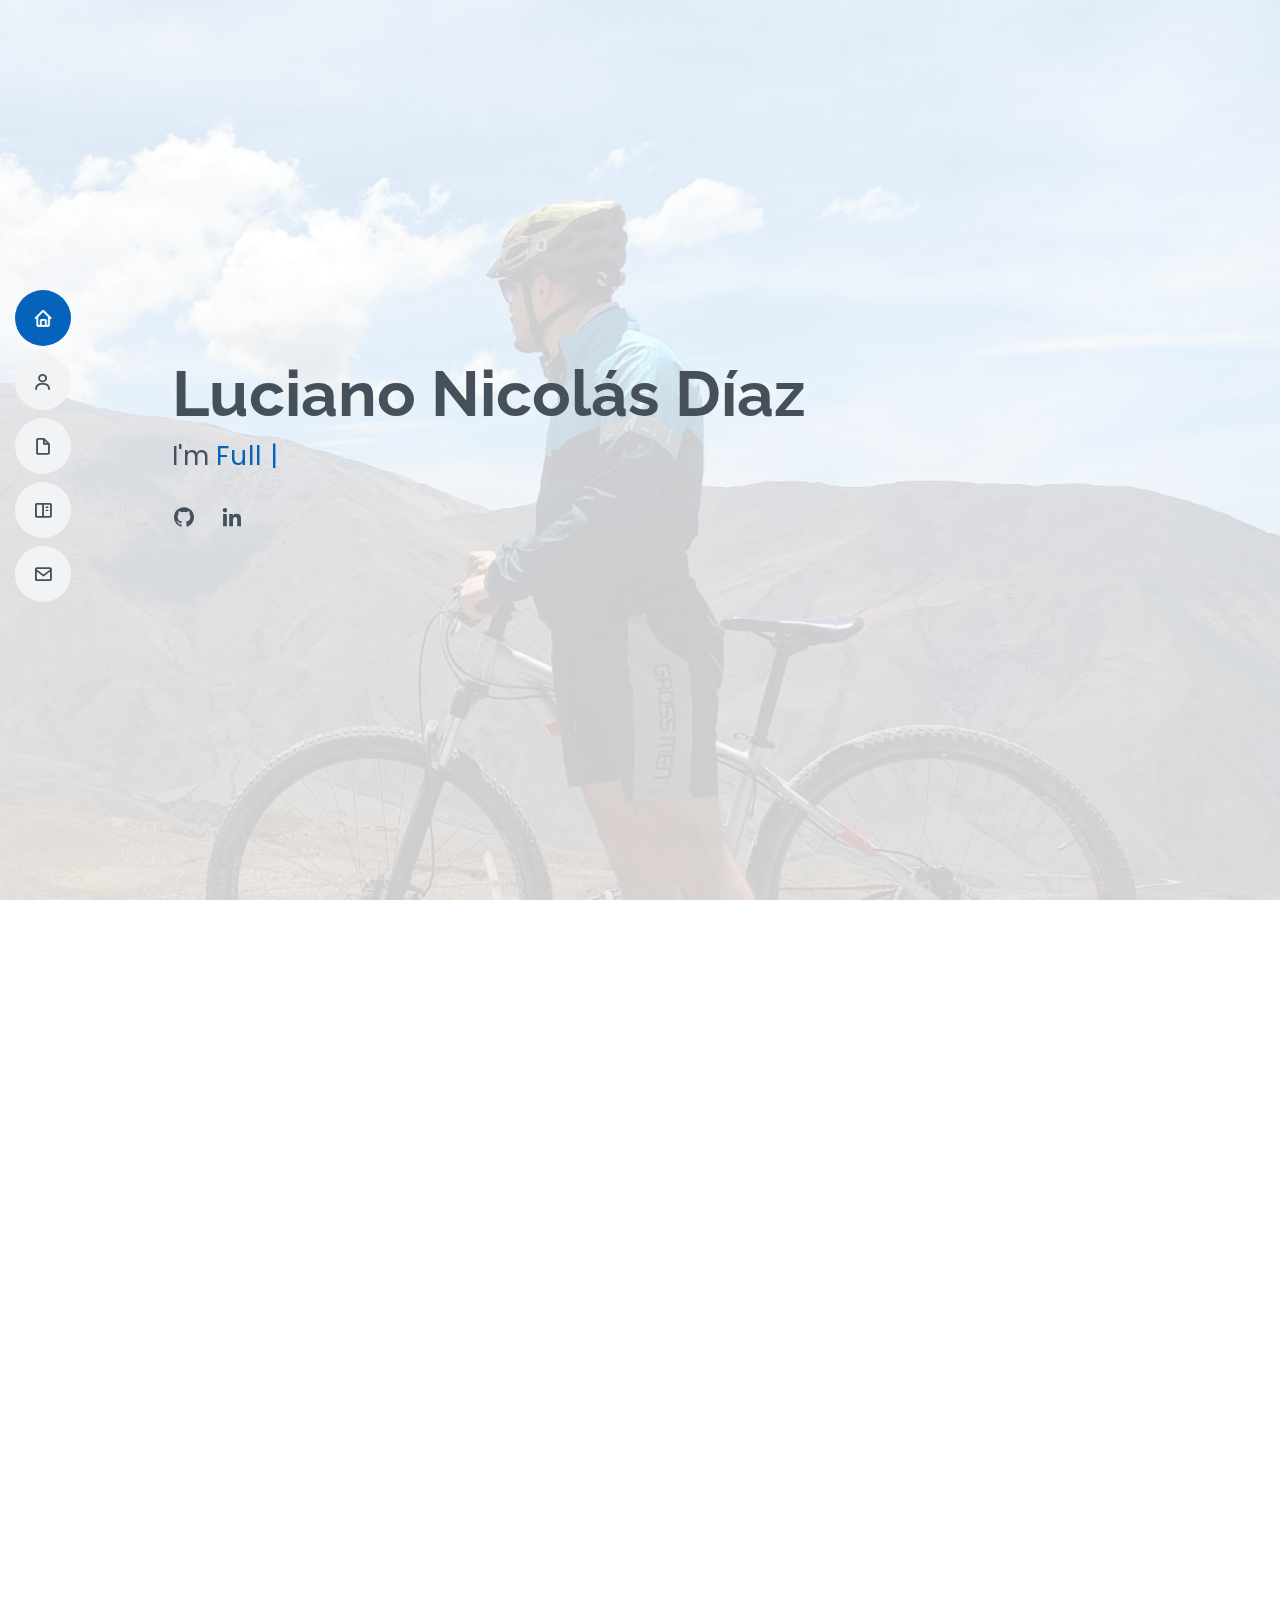
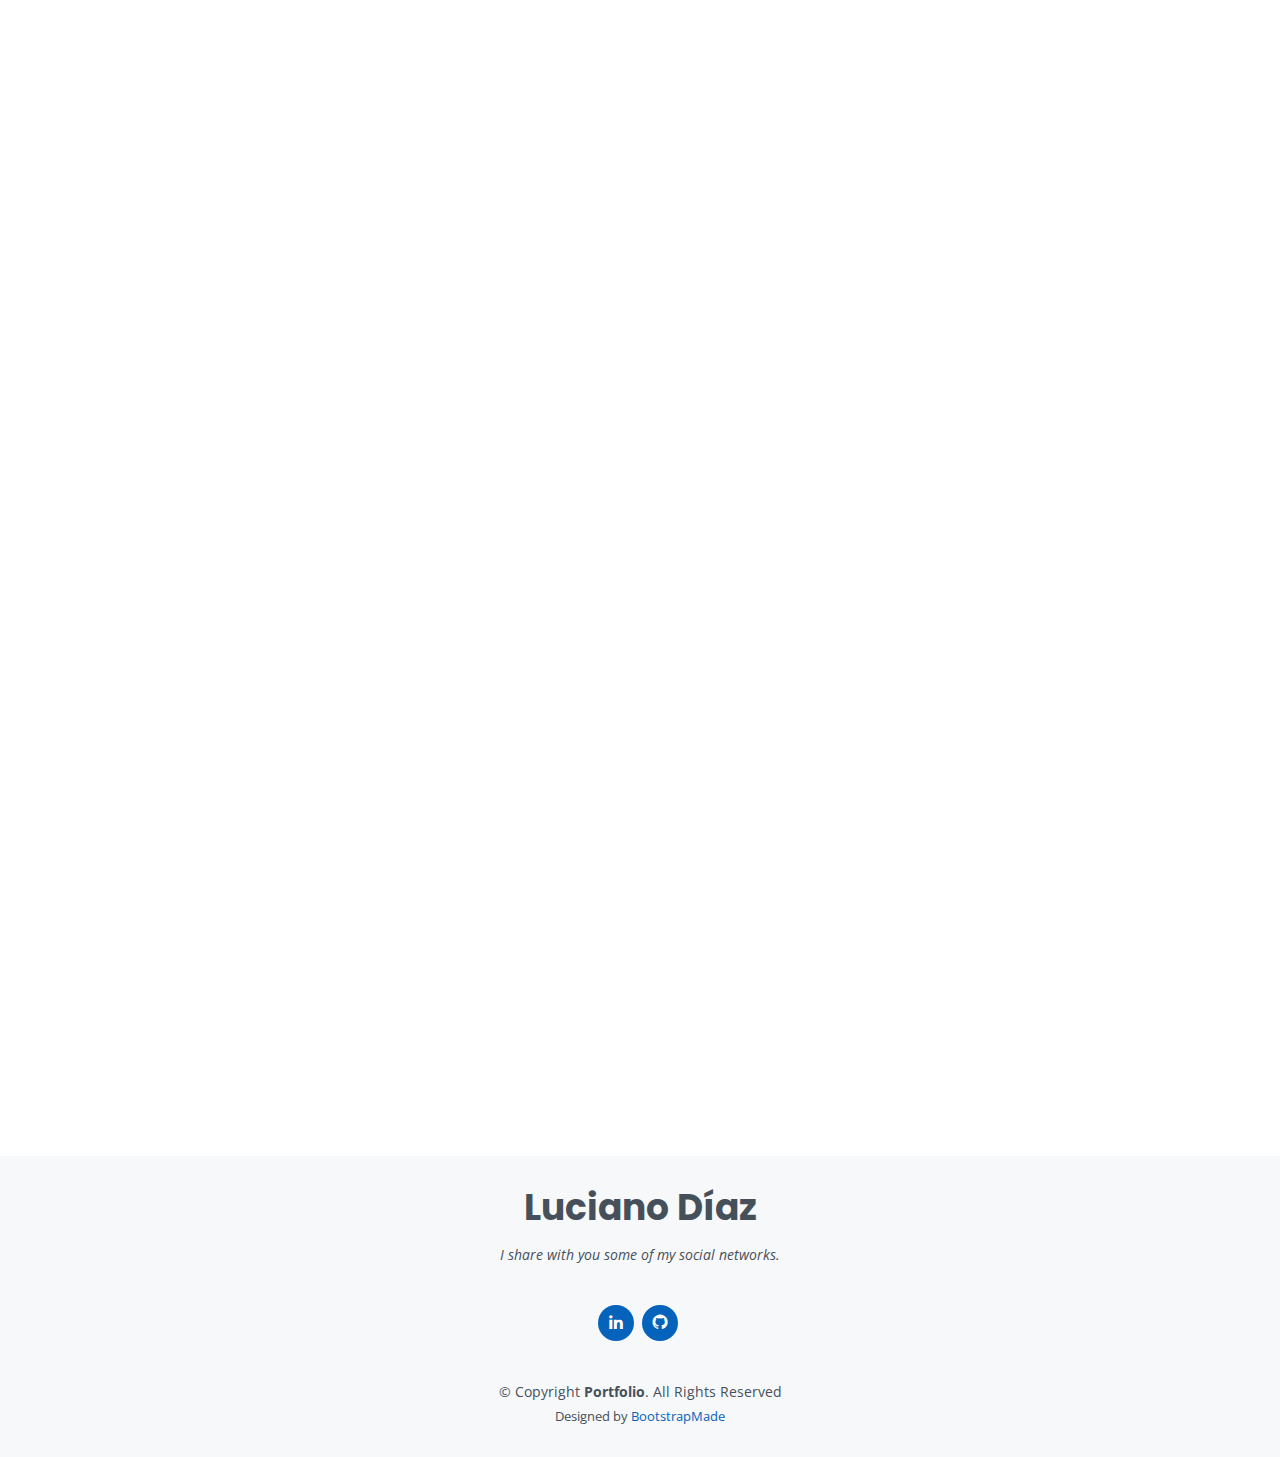
==== commit 058d90e6: "Add new project, Amgyp Form. Add new details and multimedia. Delete the contact form." ====
--- a/index.html
+++ b/index.html
@@ -267,7 +267,12 @@
             <h3 class="resume-title">Sumary</h3>
             <div class="resume-item pb-0">
               <h4>Luciano Nicolás Díaz</h4>
-              <p><em>Innovative and deadline-driven Graphic Designer with 3+ years of experience designing and developing user-centered digital/print marketing material from initial concept to final, polished deliverable.</em></p>
+              <p><em>
+                Web Developer with experiencie on the front-end as well as back-end. I have been working on this area
+                for 2 years. Specially, I managed the .NET environment, with ASP NET, WEB API and databases, getting involved on different
+                types of projects as e-commerce, landing pages, forms and advertising platform.
+                </em>
+              </p>
               <ul>
                 <li>Tigre, Buenos Aires, AR</li>
                 <li>+54 11 5910 2957</li>
@@ -280,13 +285,20 @@
               <h4>University Technician in Computer Systems</h4>
               <h5>2020 - 2021</h5>
               <p><em>Universidad Tecnológica Nacional, Buenos Aires, AR</em></p>
-              <p>Qui deserunt veniam. Et sed aliquam labore tempore sed quisquam iusto autem sit. Ea vero voluptatum qui ut dignissimos deleniti nerada porti sand markend</p>
+              <p>
+                In this career, I learnt about the workflow to pre-build a system, mananging the UML diagrams. In this final activity, my team and I worked
+                on building a mobile app. So, here I met with Android, managing Android Studio as IDE and Java as language.
+              </p>
             </div>
             <div class="resume-item">
               <h4>University Technician in Programming</h4>
               <h5>2018 - 2020</h5>
               <p><em>Universidad Tecnológica Nacional, Buenos Aires, AR</em></p>
-              <p>Quia nobis sequi est occaecati aut. Repudiandae et iusto quae reiciendis et quis Eius vel ratione eius unde vitae rerum voluptates asperiores voluptatem Earum molestiae consequatur neque etlon sader mart dila</p>
+              <p>
+                In this career I got on board about the foundations about the programming. 
+                Starting with pseudocode and about languajes, firstly C++, then C# (knowing the IDE Visual Studio) and Java (with Eclipse).
+                About storage, I saw MS SQL Server, mySql and Oracle. 
+              </p>
             </div>
           </div>
           <div class="col-lg-6">
@@ -327,7 +339,11 @@
 
         <div class="section-title">
           <h2>Portfolio</h2>
-          <p>Magnam dolores commodi suscipit. Necessitatibus eius consequatur ex aliquid fuga eum quidem. Sit sint consectetur velit. Quisquam quos quisquam cupiditate. Et nemo qui impedit suscipit alias ea. Quia fugiat sit in iste officiis commodi quidem hic quas.</p>
+          <p>Here are some of my newest projects and apps that I have built during this timen, also some of projects where 
+            I have been working in previous jobs. As you see, I have an approach to 
+            focus my path to the front-end side. I use different libraries to explore what can I do to desing my page estructure and
+            using various Apis to get data that I need to handle and showing it on the user interface.
+          </p>
         </div>
 
         <div class="row">
@@ -342,29 +358,18 @@
 
         <div class="row portfolio-container" data-aos="fade-up" data-aos-delay="200">
 
-          <!-- <div class="col-lg-4 col-md-6 portfolio-item filter-app">
-            <div class="portfolio-wrap">
-              <img src="assets/img/portfolio/portfolio-1.jpg" class="img-fluid" alt="">
-              <div class="portfolio-info">
-                <h4>App 1</h4>
-                <p>App</p>
-                <div class="portfolio-links">
-                  <a href="assets/img/portfolio/portfolio-1.jpg" data-gallery="portfolioGallery" class="portfolio-lightbox" title="App 1"><i class="bx bx-plus"></i></a>
-                  <a href="portfolio-details.html" class="portfolio-details-lightbox" data-glightbox="type: external" title="Portfolio Details"><i class="bx bx-link"></i></a>
-                </div>
-              </div>
-            </div>
-          </div> -->
-
           <div class="col-lg-4 col-md-6 portfolio-item filter-web">
             <div class="portfolio-wrap">
-              <img src="assets/img/portfolio/portfolio-1.jpg" class="img-fluid" alt="">
+              <img src="assets/img/portfolio/movie-listings/movie-listings.png" class="img-fluid" alt="">
               <div class="portfolio-info">
                 <h4>Movie Listings</h4>
                 <p>Web</p>
                 <div class="portfolio-links">
-                  <a href="assets/img/portfolio/portfolio-1.jpg" data-gallery="portfolioGallery" class="portfolio-lightbox" title="Movie Listings"><i class="bx bx-plus"></i></a>
-                  <a href="portfolio-details.html" class="portfolio-details-lightbox" data-glightbox="type: external" title="Portfolio Details"><i class="bx bx-link"></i></a>
+                  <a href="assets/img/portfolio/movie-listings/movie-listings.png" data-gallery="portfolioGallery" class="portfolio-lightbox" 
+                  title="<b>Movie Listings</b> <i>(created by me)<i>">
+                  <i class="bx bx-plus"></i>
+                  </a>
+                  <a href="portfolio-details/movie-listings-details.html" class="portfolio-details-lightbox" data-glightbox="type: external" title="Portfolio Details"><i class="bx bx-link"></i></a>
                 </div>
               </div>
             </div>
@@ -372,31 +377,45 @@
 
           <div class="col-lg-4 col-md-6 portfolio-item filter-app">
             <div class="portfolio-wrap">
-              <img src="assets/img/portfolio/portfolio-1.jpg" class="img-fluid" alt="">
+              <img src="assets/img/portfolio/MODULA/modula.png" class="img-fluid" alt="">
               <div class="portfolio-info">
-                <h4>App 2</h4>
+                <h4>MODULA</h4>
                 <p>App</p>
                 <div class="portfolio-links">
-                  <a href="assets/img/portfolio/portfolio-1.jpg" data-gallery="portfolioGallery" class="portfolio-lightbox" title="App 2"><i class="bx bx-plus"></i></a>
-                  <a href="portfolio-details.html" class="portfolio-details-lightbox" data-glightbox="type: external" title="Portfolio Details"><i class="bx bx-link"></i></a>
+                  <a href="assets/img/portfolio/MODULA/modula.png" data-gallery="portfolioGallery" class="portfolio-lightbox" title="<b>MODULA System</b> <i>(created in Time Solution Software)<i>"><i class="bx bx-plus"></i></a>
+                  <a href="portfolio-details/modula-details.html" class="portfolio-details-lightbox" data-glightbox="type: external" title="Portfolio Details"><i class="bx bx-link"></i></a>
                 </div>
               </div>
             </div>
-          </div>
-
-          <div class="col-lg-4 col-md-6 portfolio-item filter-card">
+          </div> 
+
+          <div class="col-lg-4 col-md-6 portfolio-item filter-app">
             <div class="portfolio-wrap">
-              <img src="assets/img/portfolio/portfolio-4.jpg" class="img-fluid" alt="">
+              <img src="assets/img/portfolio/gestion/gestion.png" class="img-fluid" alt="">
               <div class="portfolio-info">
-                <h4>Card 2</h4>
-                <p>Card</p>
+                <h4>Gestion Solution</h4>
+                <p>App</p>
                 <div class="portfolio-links">
-                  <a href="assets/img/portfolio/portfolio-4.jpg" data-gallery="portfolioGallery" class="portfolio-lightbox" title="Card 2"><i class="bx bx-plus"></i></a>
-                  <a href="portfolio-details.html" class="portfolio-details-lightbox" data-glightbox="type: external" title="Portfolio Details"><i class="bx bx-link"></i></a>
+                  <a href="assets/img/portfolio/gestion/gestion.png" data-gallery="portfolioGallery" class="portfolio-lightbox" title="<b>Gestion Solution</b> <i>(created in Time Solution Software)<i>"><i class="bx bx-plus"></i></a>
+                  <a href="portfolio-details/gestion-details.html" class="portfolio-details-lightbox" data-glightbox="type: external" title="Portfolio Details"><i class="bx bx-link"></i></a>
                 </div>
               </div>
             </div>
           </div>
+
+          <div class="col-lg-4 col-md-6 portfolio-item filter-web">
+            <div class="portfolio-wrap">
+              <img src="assets/img/portfolio/amgyp/amgyp.png" class="img-fluid" alt="">
+              <div class="portfolio-info">
+                <h4>Amgyp Form</h4>
+                <p>Web</p>
+                <div class="portfolio-links">
+                  <a href="assets/img/portfolio/amgyp/amgyp.png" data-gallery="portfolioGallery" class="portfolio-lightbox" title="<b>Amgyp Form</b> <i>(created in Time Solution Software)<i>"><i class="bx bx-plus"></i></a>
+                  <a href="portfolio-details/amgyp-details.html" class="portfolio-details-lightbox" data-glightbox="type: external" title="Portfolio Details"><i class="bx bx-link"></i></a>
+                </div>
+              </div>
+            </div>
+          </div> 
 
         </div>
 
@@ -615,30 +634,7 @@
           </div>
 
           <div class="col-lg-8 mt-5 mt-lg-0">
-
-            <form action="forms/contact.php" method="post" role="form" class="php-email-form">
-              <div class="row">
-                <div class="col-md-6 form-group">
-                  <input type="text" name="name" class="form-control" id="name" placeholder="Your Name" required>
-                </div>
-                <div class="col-md-6 form-group mt-3 mt-md-0">
-                  <input type="email" class="form-control" name="email" id="email" placeholder="Your Email" required>
-                </div>
-              </div>
-              <div class="form-group mt-3">
-                <input type="text" class="form-control" name="subject" id="subject" placeholder="Subject" required>
-              </div>
-              <div class="form-group mt-3">
-                <textarea class="form-control" name="message" rows="5" placeholder="Message" required></textarea>
-              </div>
-              <div class="my-3">
-                <div class="loading">Loading</div>
-                <div class="error-message"></div>
-                <div class="sent-message">Your message has been sent. Thank you!</div>
-              </div>
-              <div class="text-center"><button type="submit">Send Message</button></div>
-            </form>
-
+            
           </div>
 
         </div>
@@ -659,9 +655,10 @@
         <a href="#" class="instagram"><i class="bx bxl-instagram"></i></a>
         <a href="#" class="google-plus"><i class="bx bxl-skype"></i></a> -->
         <a href="https://www.linkedin.com/in/lucianonicolasdiaz/" target="_blank" class="linkedin"><i class="bx bxl-linkedin"></i></a>
+        <a href="https://github.com/DiazLuciano" target="_blank"><i class="bx bxl-github"></i></a>
       </div>
       <div class="copyright">
-        &copy; Copyright <strong><span>MyResume</span></strong>. All Rights Reserved
+        &copy; Copyright <strong><span>Portfolio</span></strong>. All Rights Reserved
       </div>
       <div class="credits">
         <!-- All the links in the footer should remain intact. -->
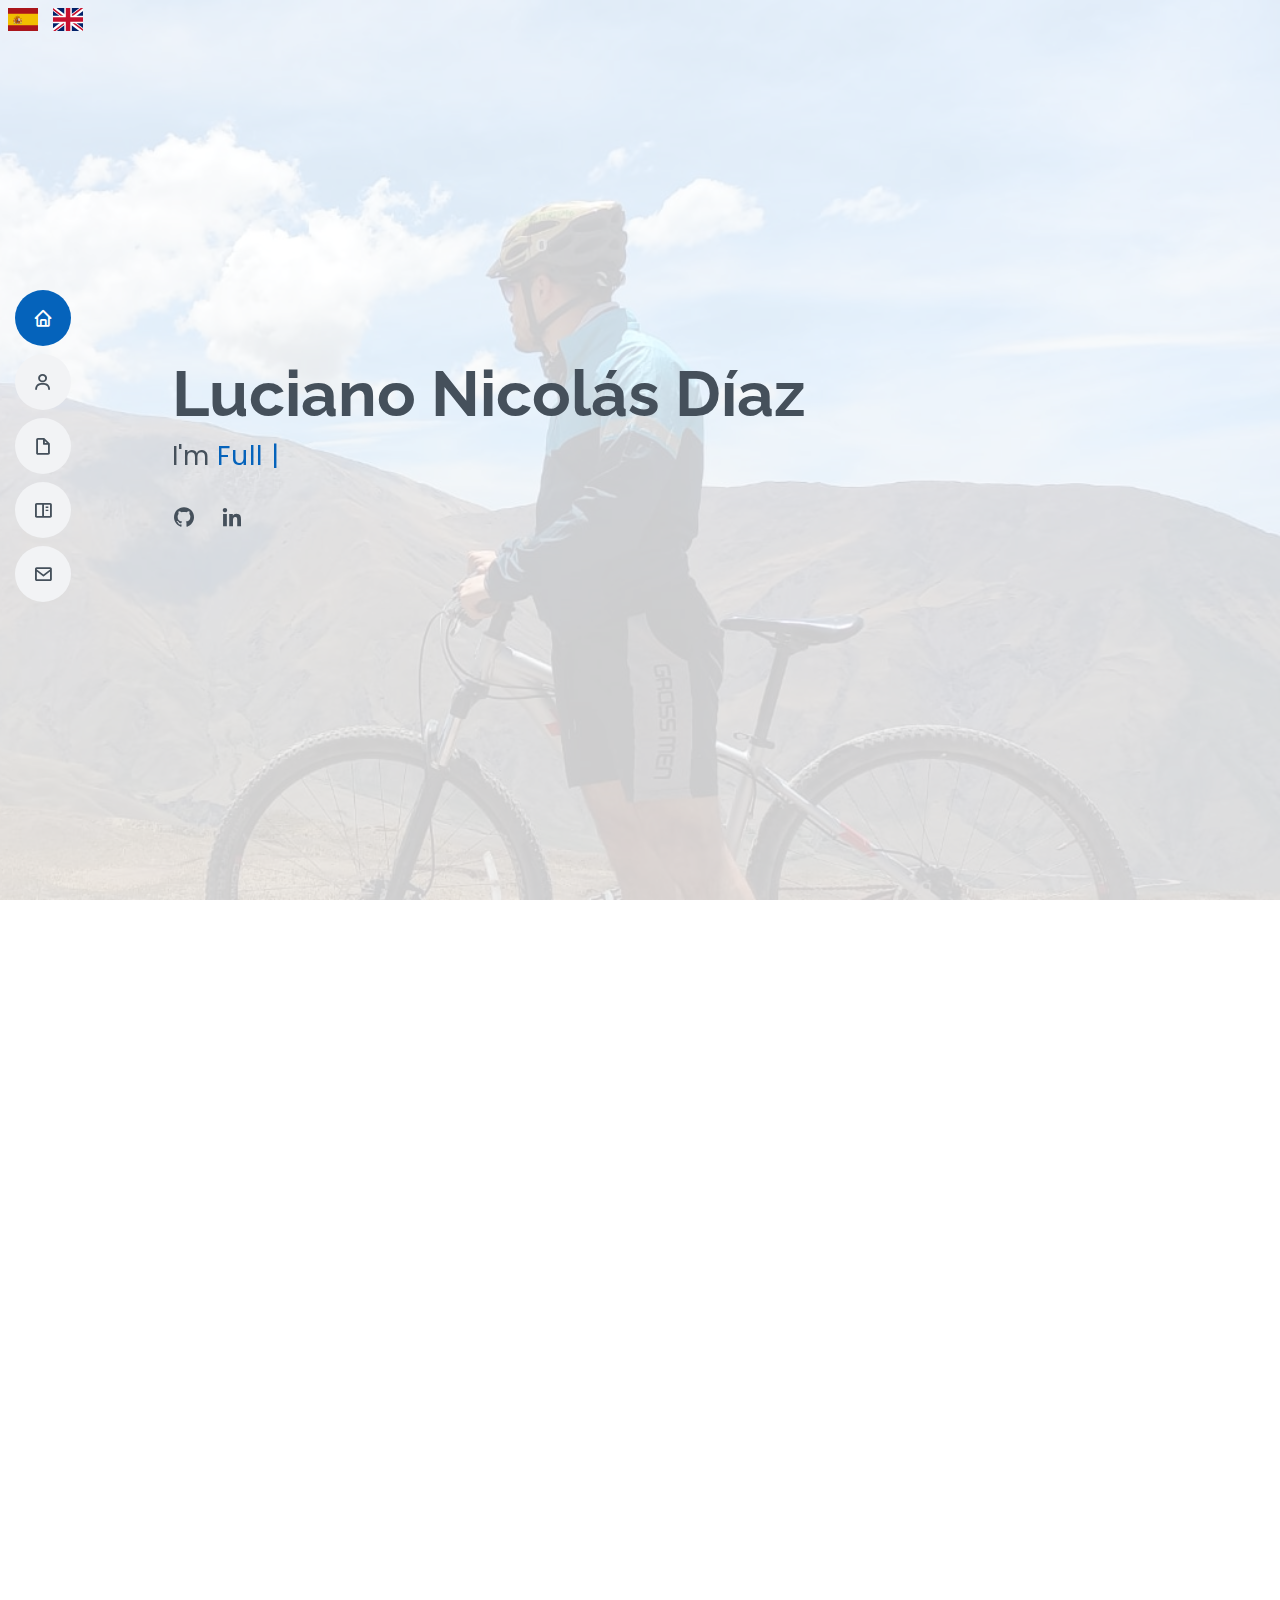
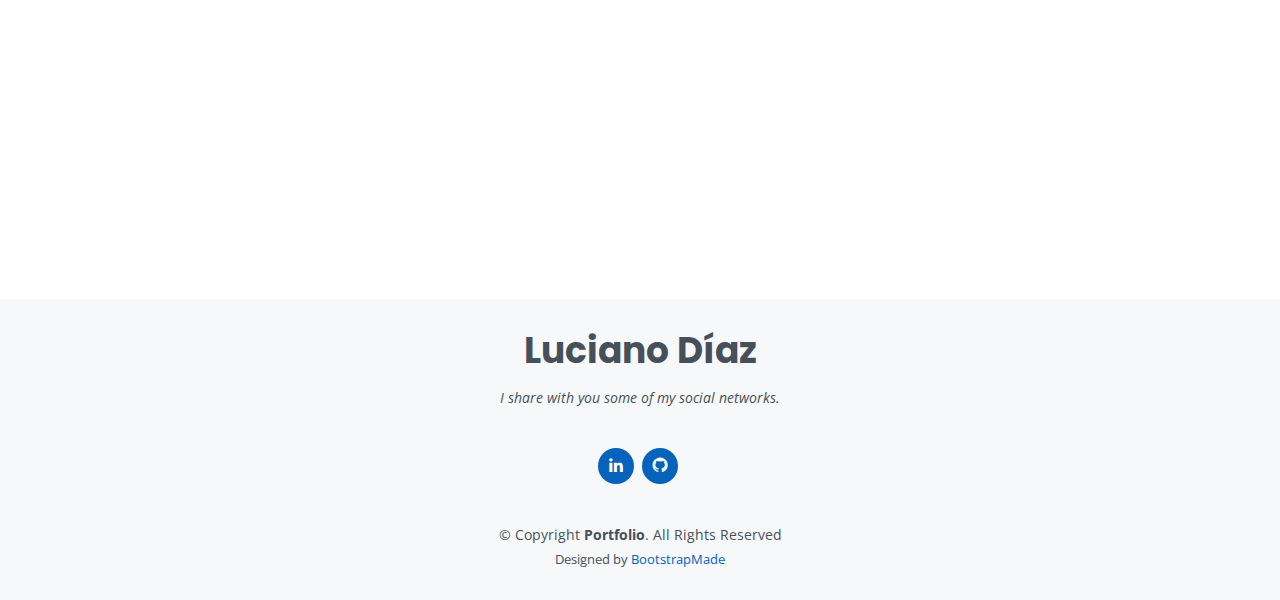
==== commit 9da25805: "feat(lang): add internationalization" ====
--- a/index.html
+++ b/index.html
@@ -9,6 +9,9 @@
   <meta content="" name="description">
   <meta content="" name="keywords">
 
+  <!-- Icons -->
+  <script src="https://kit.fontawesome.com/3167b7bba2.js" crossorigin="anonymous"></script>
+  
   <!-- Favicons -->
   <link href="assets/img/favicon.png" rel="icon">
   <link href="assets/img/apple-touch-icon.png" rel="apple-touch-icon">
@@ -26,6 +29,7 @@
 
   <!-- Template Main CSS File -->
   <link href="assets/css/style.css" rel="stylesheet">
+  <script src="https://kit.fontawesome.com/3167b7bba2.js" crossorigin="anonymous"></script>
 
   <!-- =======================================================
   * Template Name: MyResume - v4.7.0
@@ -42,31 +46,42 @@
   <i class="bi bi-list mobile-nav-toggle d-xl-none"></i>
   <!-- ======= Header ======= -->
   <header id="header" class="d-flex flex-column justify-content-center">
-
+    <div id="flags" class="flags m-2 fixed-top">
+      <div class="flags__item" data-language="es">
+        <img src="/assets/icons/es.svg" class="flags__img" alt="spanish flag">
+      </div>
+      <div class="flags__item" data-language="en">
+        <img src="/assets/icons/gb.svg" class="flags__img" alt="united kingdom flag">
+      </div>
+    </div>
     <nav id="navbar" class="navbar nav-menu">
       <ul>
-        <li><a href="#hero" class="nav-link scrollto active"><i class="bx bx-home"></i> <span>Home</span></a></li>
-        <li><a href="#about" class="nav-link scrollto"><i class="bx bx-user"></i> <span>About</span></a></li>
-        <li><a href="#resume" class="nav-link scrollto"><i class="bx bx-file-blank"></i> <span>Resume</span></a></li>
-        <li><a href="#portfolio" class="nav-link scrollto"><i class="bx bx-book-content"></i> <span>Portfolio</span></a></li>
+        <li><a href="#hero" class="nav-link scrollto active"><i class="bx bx-home"></i> <span id="navigation__home" data-section="navigation" data-value="home"></span></a></li>
+        <li><a href="#about" class="nav-link scrollto"><i class="bx bx-user"></i> <span id="navigation__about" data-section="navigation" data-value="about"></span></a></li>
+        <li><a href="#resume" class="nav-link scrollto"><i class="bx bx-file-blank"></i> <span id="navigation__resume" data-section="navigation" data-value="resume"></span></a></li>
+        <li><a href="#portfolio" class="nav-link scrollto"><i class="bx bx-book-content"></i> <span id="navigation__portfolio" data-section="navigation" data-value="portfolio"></span></a></li>
+        <li><a href="#contact" class="nav-link scrollto"><i class="bx bx-envelope"></i> <span id="navigation__contact" data-section="navigation" data-value="contact"></span></a></li>
         <!-- <li><a href="#services" class="nav-link scrollto"><i class="bx bx-server"></i> <span>Services</span></a></li> -->
-        <li><a href="#contact" class="nav-link scrollto"><i class="bx bx-envelope"></i> <span>Contact</span></a></li>
       </ul>
     </nav><!-- .nav-menu -->
-
-  </header><!-- End Header -->
+  </header>
+  <!-- End Header -->
 
   <!-- ======= Hero Section ======= -->
   <section id="hero" class="d-flex flex-column justify-content-center">
     <div class="container" data-aos="zoom-in" data-aos-delay="100">
-      <h1>Luciano Nicolás Díaz</h1>
-      <p>I'm <span class="typed" data-typed-items="Full Stack Developer, Musician"></span></p>
+      <h1 id="hero__name" data-section="hero" data-value="name"></h1>
+      <div class="d-flex flex-row">
+        <p id="hero__title" data-section="hero" data-value="description"></p>
+        <p class="ms-2"><span class="typed" data-typed-items="Full Stack Developer"></span></p>
+      </div>
       <div class="social-links">
         <a href="https://github.com/DiazLuciano" target="_blank" class="github"><i class="bx bxl-github"></i></a>
         <a href="https://www.linkedin.com/in/lucianonicolasdiaz/" class="linkedin"><i class="bx bxl-linkedin"></i></a>
       </div>
     </div>
-  </section><!-- End Hero -->
+  </section>
+  <!-- End Hero -->
 
   <main id="main">
 
@@ -75,48 +90,42 @@
       <div class="container" data-aos="fade-up">
 
         <div class="section-title">
-          <h2>About</h2>
-          <p>
-            My name is Luciano, and I'm working on the Web Development since 2020. 
-            After getting my technician degree on programming, I started my first job on a start-up that initialized me on the .NET world.
-            I am a Full Stack developer with industry experience building websites and web applications. 
-            I specialize in .NET and have professional experience working with C# and JavaScript. 
-            I also have experience working with jQuery, CSS, HTML, SQL Server, Git and React.</p>
+          <h2 id="about__title" data-section="about" data-value="title"></h2>
+          <p id="about__description" data-section="about" data-value="description"></p>
         </div>
 
         <div class="row">
           <div class="col-lg-4">
-            <img src="assets/img/profile-img.jpg" class="img-fluid" alt="">
+            <img src="assets/img/profile-img.jpg" class="img-fluid" alt="how I looks">
           </div>
           <div class="col-lg-8 pt-4 pt-lg-0 content">
-            <h3>Full Stack Developer.</h3>
+            <h3 id="profile__role" data-section="profile" data-value="role"></h3>
             <p class="fst-italic">
-              Working on the .NET environment and aim to specialize in React + NET Core stack.
+             
             </p>
             <div class="row">
               <div class="col-lg-6">
                 <ul>
-                  <li><i class="bi bi-chevron-right"></i> <strong>Birthday:</strong> <span>10 Sep 1995</span></li>
-                  <li><i class="bi bi-chevron-right"></i> <strong>Phone:</strong> <span>+54 11 5910 2957</span></li>
-                  <li><i class="bi bi-chevron-right"></i> <strong>City:</strong> <span>Tigre, Buenos Aires, Argentina</span></li>
+                  <li><i class="bi bi-chevron-right"></i> <strong id="profile__birthday" data-section="profile" data-value="birthday">Birthday:</strong> <span>10 Sep 1995</span></li>
+                  <li><i class="bi bi-chevron-right"></i> <strong id="profile__phone" data-section="profile" data-value="phone">Phone:</strong> <span>+54 11 5910 2957</span></li>
+                  <li><i class="bi bi-chevron-right"></i> <strong id="profile__city" data-section="profile" data-value="city">City:</strong> <span>Tigre, Buenos Aires, Argentina</span></li>
                 </ul>
               </div>
               <div class="col-lg-6">
                 <ul>
-                  <li><i class="bi bi-chevron-right"></i> <strong>Age:</strong> <span>26</span></li>
-                  <li><i class="bi bi-chevron-right"></i> <strong>Degree:</strong> <span>Associate</span></li>
-                  <li><i class="bi bi-chevron-right"></i> <strong>Email:</strong> <span>luchodiaz1995@gmail.com</span></li>
+                  <li><i class="bi bi-chevron-right"></i> <strong id="profile__age" data-section="profile" data-value="age">Age:</strong> <span id="age">26</span></li>
+                  <li><i class="bi bi-chevron-right"></i> <strong id="profile__degree" data-section="profile" data-value="degreeTitle">Degree:</strong> <span id="profile__degree" data-section="profile" data-value="degree"></span></li>
+                  <li><i class="bi bi-chevron-right"></i> <strong id="profile__email" data-section="profile" data-value="email">Email:</strong> <span>luchodiaz1995@gmail.com</span></li>
                 </ul>
               </div>
             </div>
-            <p>
-              About work, I consider that it's very important to maintain a good environment and communication between the participants
-              of the team to achieve the best possible the common objective.</p>
-          </div>
-        </div>
-
-      </div>
-    </section><!-- End About Section -->
+            <p id="profile__descriptionAsPartner" data-section="profile" data-value="descriptionAsPartner"></p>
+          </div>
+        </div>
+
+      </div>
+    </section>
+    <!-- End About Section -->
 
     <!-- ======= Facts Section =======
     <section id="facts" class="facts">
@@ -172,11 +181,8 @@
       <div class="container" data-aos="fade-up">
 
         <div class="section-title">
-          <h2>Skills</h2>
-          <p>
-            Here are some hard skills I used along my experiencies and by self-learning. Nowadays, I aim to specialize in another ones, but
-            I put here the ones stand out.
-          </p>
+          <h2 id="skills__title" data-section="skills" data-value="title"></h2>
+          <p id="skills__description" data-section="skills" data-value="description"></p>
         </div>
 
         <div class="row skills-content">
@@ -184,62 +190,83 @@
           <div class="col-lg-6">
 
             <div class="progress">
-              <span class="skill">HTML <i class="val">40%</i></span>
+              <span class="skill">HTML <i class="val">70%</i></span>
+              <div class="progress-bar-wrap">
+                <div class="progress-bar" role="progressbar" aria-valuenow="70" aria-valuemin="0" aria-valuemax="100"></div>
+              </div>
+            </div>
+
+            <div class="progress">
+              <span class="skill">CSS <i class="val">45%</i></span>
+              <div class="progress-bar-wrap">
+                <div class="progress-bar" role="progressbar" aria-valuenow="45" aria-valuemin="0" aria-valuemax="100"></div>
+              </div>
+            </div>
+
+            <div class="progress">
+              <span class="skill">JavaScript <i class="val">55%</i></span>
+              <div class="progress-bar-wrap">
+                <div class="progress-bar" role="progressbar" aria-valuenow="55" aria-valuemin="0" aria-valuemax="100"></div>
+              </div>
+            </div>
+
+            <div class="progress">
+              <span class="skill">TypeScript <i class="val">60%</i></span>
+              <div class="progress-bar-wrap">
+                <div class="progress-bar" role="progressbar" aria-valuenow="60" aria-valuemin="0" aria-valuemax="100"></div>
+              </div>
+            </div>
+
+            <div class="progress">
+              <span class="skill">Git <i class="val">50%</i></span>
+              <div class="progress-bar-wrap">
+                <div class="progress-bar" role="progressbar" aria-valuenow="50" aria-valuemin="0" aria-valuemax="100"></div>
+              </div>
+            </div>
+
+          </div>
+
+          <div class="col-lg-6">
+
+            <div class="progress">
+              <span class="skill">C# <i class="val">35%</i></span>
+              <div class="progress-bar-wrap">
+                <div class="progress-bar" role="progressbar" aria-valuenow="35" aria-valuemin="0" aria-valuemax="100"></div>
+              </div>
+            </div>
+
+            <div class="progress">
+              <span class="skill">.NET <i class="val">30%</i></span>
+              <div class="progress-bar-wrap">
+                <div class="progress-bar" role="progressbar" aria-valuenow="30" aria-valuemin="0" aria-valuemax="100"></div>
+              </div>
+            </div>
+
+            <div class="progress">
+              <span class="skill">SQL Server <i class="val">40%</i></span>
               <div class="progress-bar-wrap">
                 <div class="progress-bar" role="progressbar" aria-valuenow="40" aria-valuemin="0" aria-valuemax="100"></div>
               </div>
-            </div>
-
-            <div class="progress">
-              <span class="skill">CSS <i class="val">40%</i></span>
-              <div class="progress-bar-wrap">
-                <div class="progress-bar" role="progressbar" aria-valuenow="40" aria-valuemin="0" aria-valuemax="100"></div>
-              </div>
-            </div>
-
-            <div class="progress">
-              <span class="skill">JavaScript <i class="val">46%</i></span>
-              <div class="progress-bar-wrap">
-                <div class="progress-bar" role="progressbar" aria-valuenow="46" aria-valuemin="0" aria-valuemax="100"></div>
-              </div>
-            </div>
-
-            <div class="progress">
-              <span class="skill">Git <i class="val">45%</i></span>
-              <div class="progress-bar-wrap">
-                <div class="progress-bar" role="progressbar" aria-valuenow="45" aria-valuemin="0" aria-valuemax="100"></div>
-              </div>
-            </div>
-
-          </div>
-
-          <div class="col-lg-6">
-
-            <div class="progress">
-              <span class="skill">C# <i class="val">55%</i></span>
-              <div class="progress-bar-wrap">
-                <div class="progress-bar" role="progressbar" aria-valuenow="55" aria-valuemin="0" aria-valuemax="100"></div>
-              </div>
-            </div>
-
-            <div class="progress">
-              <span class="skill">.NET <i class="val">50%</i></span>
+            </div>            
+
+            <div class="progress">
+              <span class="skill">Angular <i class="val">65%</i></span>
+              <div class="progress-bar-wrap">
+                <div class="progress-bar" role="progressbar" aria-valuenow="65" aria-valuemin="0" aria-valuemax="100"></div>
+              </div>
+            </div>
+
+            <div class="progress">
+              <span class="skill">Angular Material<i class="val">60%</i></span>
+              <div class="progress-bar-wrap">
+                <div class="progress-bar" role="progressbar" aria-valuenow="60" aria-valuemin="0" aria-valuemax="100"></div>
+              </div>
+            </div>
+
+            <div class="progress">
+              <span class="skill">Bootstrap <i class="val">50%</i></span>
               <div class="progress-bar-wrap">
                 <div class="progress-bar" role="progressbar" aria-valuenow="50" aria-valuemin="0" aria-valuemax="100"></div>
-              </div>
-            </div>
-
-            <div class="progress">
-              <span class="skill">SQL Server <i class="val">50%</i></span>
-              <div class="progress-bar-wrap">
-                <div class="progress-bar" role="progressbar" aria-valuenow="50" aria-valuemin="0" aria-valuemax="100"></div>
-              </div>
-            </div>            
-
-            <div class="progress">
-              <span class="skill">React Js <i class="val">20%</i></span>
-              <div class="progress-bar-wrap">
-                <div class="progress-bar" role="progressbar" aria-valuenow="20" aria-valuemin="0" aria-valuemax="100"></div>
               </div>
             </div>
           </div>
@@ -254,25 +281,24 @@
       <div class="container" data-aos="fade-up">
 
         <div class="section-title">
-          <h2>Resume</h2>
-          <p>
-            I am a Full Stack developer with industry experience building websites and web applications. 
-            I specialize in .NET and have professional experience working with C# and JavaScript. 
-            I also have experience working with jQuery, CSS, HTML, SQL Server, Git and React.
-          </p>
+          <h2 id="resume__title" data-section="resume" data-value="title"></h2>
+          <p id="resume__description" data-section="resume" data-value="description"></p>
+        </div>
+        
+        <div class="row section-download">
+          <button class="button-download" type="button">
+            <i class="fas fa-file-pdf" style="color: rgb(252, 252, 252);"></i>
+              <a id="resume__download" data-section="resume" data-value="buttonDownload" href="./utils/cv/Resume-Luciano-Nicolás-Díaz.pdf" class="aDownload" download></a>
+            </i>
+          </button>
         </div>
 
         <div class="row">
           <div class="col-lg-6">
-            <h3 class="resume-title">Sumary</h3>
+            <h3 class="resume-title" id="summary__title" data-section="summary" data-value="title">Sumary</h3>
             <div class="resume-item pb-0">
               <h4>Luciano Nicolás Díaz</h4>
-              <p><em>
-                Web Developer with experiencie on the front-end as well as back-end. I have been working on this area
-                for 2 years. Specially, I managed the .NET environment, with ASP NET, WEB API and databases, getting involved on different
-                types of projects as e-commerce, landing pages, forms and advertising platform.
-                </em>
-              </p>
+              <p><em id="summary__description" data-section="summary" data-value="description"></em></p>
               <ul>
                 <li>Tigre, Buenos Aires, AR</li>
                 <li>+54 11 5910 2957</li>
@@ -280,39 +306,55 @@
               </ul>
             </div>
 
-            <h3 class="resume-title">Education</h3>
+            <h3 class="resume-title" id="education__" data-section="education" data-value="title">Education</h3>
             <div class="resume-item">
-              <h4>University Technician in Computer Systems</h4>
+              <h4 id="education__firstTitle" data-section="education" data-value="first-title-name"></h4>
               <h5>2020 - 2021</h5>
               <p><em>Universidad Tecnológica Nacional, Buenos Aires, AR</em></p>
-              <p>
-                In this career, I learnt about the workflow to pre-build a system, mananging the UML diagrams. In this final activity, my team and I worked
-                on building a mobile app. So, here I met with Android, managing Android Studio as IDE and Java as language.
-              </p>
+              <p id="education__firstDescription" data-section="education" data-value="first-title-description"></p>
             </div>
             <div class="resume-item">
-              <h4>University Technician in Programming</h4>
+              <h4 id="education__second" data-section="education" data-value="second-title-name"></h4>
               <h5>2018 - 2020</h5>
               <p><em>Universidad Tecnológica Nacional, Buenos Aires, AR</em></p>
-              <p>
-                In this career I got on board about the foundations about the programming. 
-                Starting with pseudocode and about languajes, firstly C++, then C# (knowing the IDE Visual Studio) and Java (with Eclipse).
-                About storage, I saw MS SQL Server, mySql and Oracle. 
-              </p>
+              <p id="education__second" data-section="education" data-value="second-title-description"></p>
             </div>
           </div>
           <div class="col-lg-6">
-            <h3 class="resume-title">Professional Experience</h3>
+            <h3 class="resume-title" id="experiencies__title" data-section="experiencies" data-value="title"></h3>
+            <div class="resume-item">
+              <h4 id="experiencies__secondRole" data-section="experiencies" data-value="firstRole"></h4>
+              <h5 id="experiencies__present" data-section="experiencies" data-value="present"></h5>
+              <p><em>Banco Supervielle, CABA , Buenos Aires, AR </em></p>
+              <ul>
+                <li id="experiencies__secondItem1" data-section="experiencies" data-value="firstItem1"></li>
+                <li id="experiencies__secondItem2" data-section="experiencies" data-value="firstItem2"></li>
+                <li id="experiencies__secondItem3" data-section="experiencies" data-value="firstItem3"></li>
+                <li id="experiencies__secondItem4" data-section="experiencies" data-value="firstItem4"></li>
+                <l id="experiencies__secondItem5" data-section="experiencies" data-value="firstItem5"i></li>
+              </ul>
+            </div>
+            <div class="resume-item">
+              <h4 id="experiencies__secondRole" data-section="experiencies" data-value="secondRole"></h4>
+              <h5>2022 - 2022</h5>
+              <p><em>IUDÚ, Villa Adelina, Buenos Aires, AR </em></p>
+              <ul>
+                <li id="experiencies__secondItem1" data-section="experiencies" data-value="secondItem1"></li>
+                <li id="experiencies__secondItem2" data-section="experiencies" data-value="secondItem2"></li>
+                <li id="experiencies__secondItem3" data-section="experiencies" data-value="secondItem3"></li>
+                <li id="experiencies__secondItem4" data-section="experiencies" data-value="secondItem4"></li>
+                <li id="experiencies__secondItem5" data-section="experiencies" data-value="secondItem5"></li>
+              </ul>
+            </div>
             <div class="resume-item">
               <h4>Full Stack Developer</h4>
-              <h5>2021 - Present</h5>
+              <h5>2021 - 2022</h5>
               <p><em>Globant, Buenos Aires, AR </em></p>
               <ul>
-                <li>Daily meetings with the Dev Team and Products Owners to report our situation (SCRUM, Jira)</li>
+                <li>Following the Scrum methodology, using Jira (Talking on English)</li>
                 <li>Maintenance and Development of a platform for the sale of advertising space (React + .NET)</li>
                 <li>Unit Testing (Karma, Jasmine, NUnit, SonarQube)</li>
-                <li>Work in POD, using Git for our changes and push to ADO respository</li>
-                <li>Comunication with our organization through Slack</li>
+                <li>Use .Net Framework, JavaScript, jQuery and Git (with respositories alocated on Azure Dev Ops)</li>
               </ul>
             </div>
             <div class="resume-item">
@@ -320,11 +362,12 @@
               <h5>2020 - 2021</h5>
               <p><em>Time Solution Software S.R.L, Buenos Aires, AR</em></p>
               <ul>
-                <li>Development and maintenance of Web Applications (Web Forms, Web Api, .NET Framework)</li>
-                <li>Development and maintenance of Web Desktops (Windows Forms)</li>
-                <li>Managment and development of Data Bases (MS SQL Server, T-SQL)</li>
+                <li>Development and maintenance of an E-Commerce</li>
+                <li>Development and maintenance of Web Desktops</li>
+                <li>Managment and development of Data Bases</li>
                 <li>Communication team through Discord and Trello</li>
                 <li>Work using Git for our code and push to a GitHub respository</li>
+                <li>Use .Net Framework 4.5, Web Forms, Web Api, Windows Forms, C#, JavaScript, HTML5, CSS, jQuery, Ms Sql Server, T-SQL</li>
               </ul>
             </div>
           </div>
@@ -601,7 +644,7 @@
 
     <!-- ======= Contact Section ======= -->
     <section id="contact" class="contact">
-      <div class="container" data-aos="fade-up">
+      <div class="container" data-aos="fade-up" >
 
         <div class="section-title">
           <h2>Contact</h2>
@@ -618,25 +661,19 @@
               </div>
 
               <div class="email">
-                <i class="bi bi-envelope"></i>
-                <h4>Email:</h4>
-                <p>luchodiaz1995@gmail.com</p>
+                <a href="mailTo:luchodiaz1995@gmail.com?subject=Contact From Portfolio">
+                  <i class="bi bi-envelope"></i>
+                </a>
+                <h4>Email me</h4>
               </div>
 
               <div class="phone">
-                <i class="bi bi-phone"></i>
-                <h4>Call:</h4>
-                <p>+54 11 5910 2957</p>
-              </div>
-
-            </div>
-
-          </div>
-
-          <div class="col-lg-8 mt-5 mt-lg-0">
-            
-          </div>
-
+                <a href="tel:+541159102957"><i class="bi bi-phone"></i></a>
+                <h4>Call me</h4>
+              </div>
+
+            </div>
+          </div>
         </div>
 
       </div>
--- a/assets/css/style.css
+++ b/assets/css/style.css
@@ -1047,4 +1047,52 @@
 }
 #footer .credits {
   font-size: 13px;
+}
+
+.section-download{
+  display: flex;
+  justify-content: center;
+}
+
+.button-download{
+  background-color: slategray;
+  width: 15rem;
+  border: none;
+  border-radius: 5px;
+  height: 2rem;
+  margin-bottom: 2rem;
+  font-size: 1rem;
+  font-family: 'Poppins', sans-serif;
+  outline: none;
+}
+
+.button-download:hover{
+  background-color: #45505b;
+}
+
+.aDownload, .aDownload:hover{
+  text-decoration: none;
+  color: #eee;
+  margin-left: 0.7rem;
+}
+
+.fa-download{
+  color: #fff;
+}
+
+/* Flags */
+.flags {
+  width: 75px;
+  display: flex;
+  align-items: center;
+  justify-content: space-between;
+}
+
+.flags__img {
+  cursor: pointer;
+  display: block;
+}
+
+.flags__item {
+  width: 30px;
 }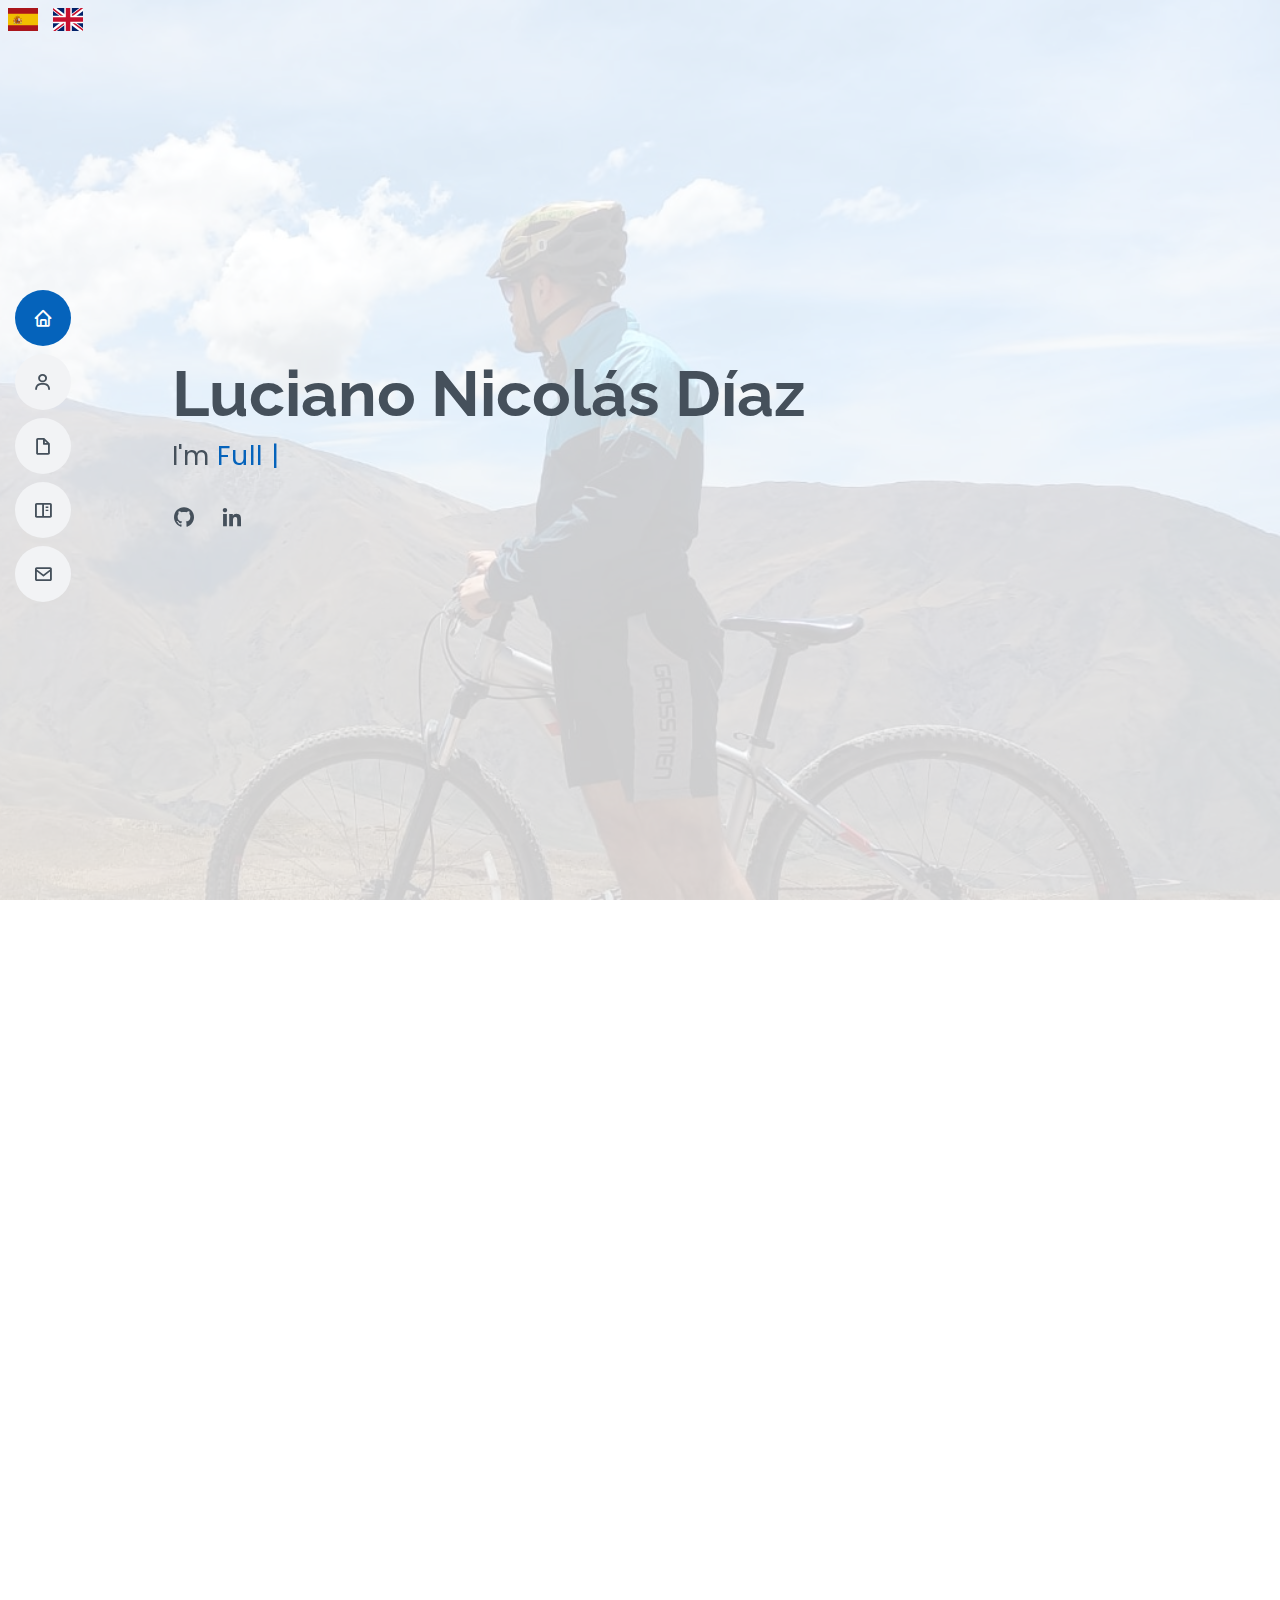
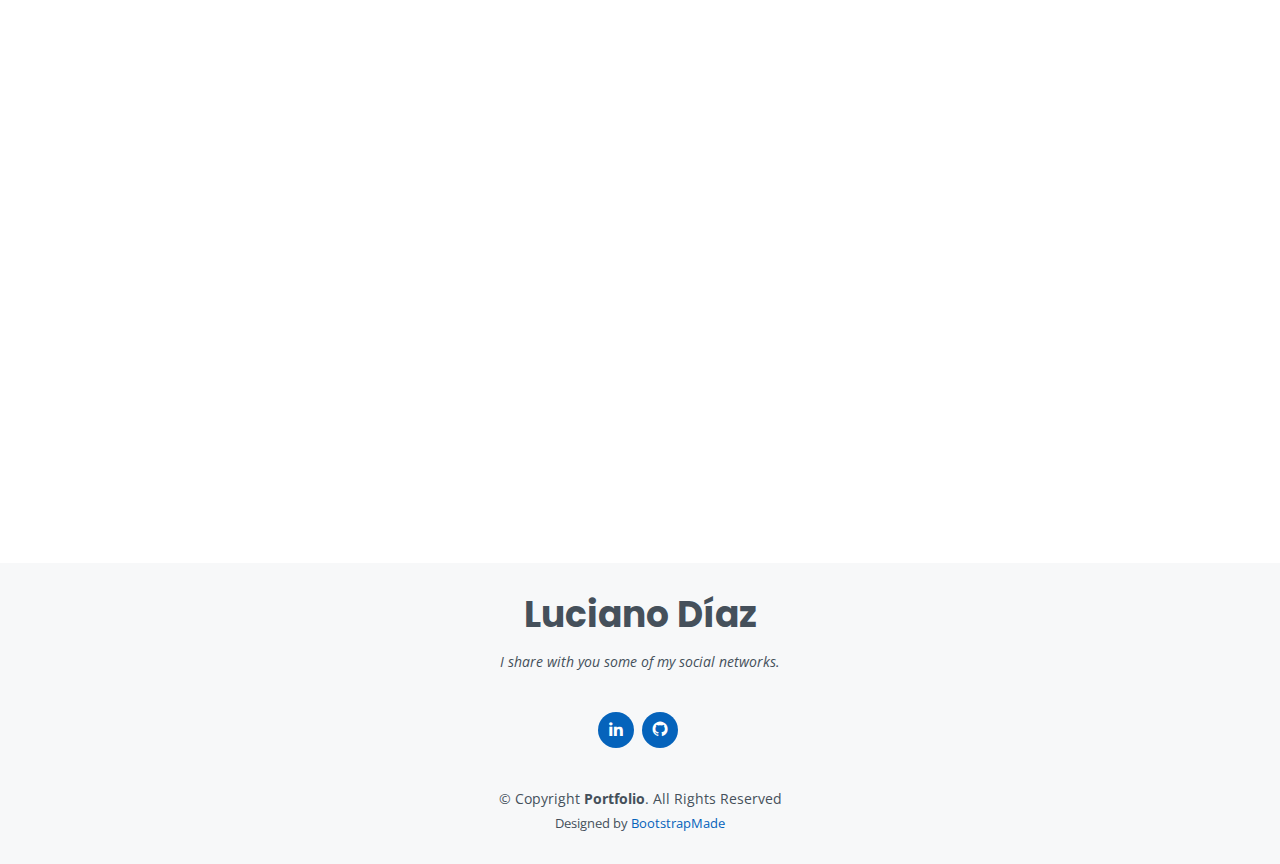
==== commit 69947437: "feat(mix): some changes features" ====
--- a/index.html
+++ b/index.html
@@ -48,10 +48,10 @@
   <header id="header" class="d-flex flex-column justify-content-center">
     <div id="flags" class="flags m-2 fixed-top">
       <div class="flags__item" data-language="es">
-        <img src="/assets/icons/es.svg" class="flags__img" alt="spanish flag">
+        <img src="./assets/icons/es.svg" class="flags__img" alt="spanish flag">
       </div>
       <div class="flags__item" data-language="en">
-        <img src="/assets/icons/gb.svg" class="flags__img" alt="united kingdom flag">
+        <img src="./assets/icons/gb.svg" class="flags__img" alt="united kingdom flag">
       </div>
     </div>
     <nav id="navbar" class="navbar nav-menu">
@@ -295,7 +295,7 @@
 
         <div class="row">
           <div class="col-lg-6">
-            <h3 class="resume-title" id="summary__title" data-section="summary" data-value="title">Sumary</h3>
+            <h3 class="resume-title" id="summary__title" data-section="summary" data-value="title"></h3>
             <div class="resume-item pb-0">
               <h4>Luciano Nicolás Díaz</h4>
               <p><em id="summary__description" data-section="summary" data-value="description"></em></p>
@@ -323,19 +323,19 @@
           <div class="col-lg-6">
             <h3 class="resume-title" id="experiencies__title" data-section="experiencies" data-value="title"></h3>
             <div class="resume-item">
-              <h4 id="experiencies__secondRole" data-section="experiencies" data-value="firstRole"></h4>
+              <h4 id="experiencies__firstRole" data-section="experiencies" data-value="fullStackRole"></h4>
               <h5 id="experiencies__present" data-section="experiencies" data-value="present"></h5>
               <p><em>Banco Supervielle, CABA , Buenos Aires, AR </em></p>
               <ul>
-                <li id="experiencies__secondItem1" data-section="experiencies" data-value="firstItem1"></li>
-                <li id="experiencies__secondItem2" data-section="experiencies" data-value="firstItem2"></li>
-                <li id="experiencies__secondItem3" data-section="experiencies" data-value="firstItem3"></li>
-                <li id="experiencies__secondItem4" data-section="experiencies" data-value="firstItem4"></li>
-                <l id="experiencies__secondItem5" data-section="experiencies" data-value="firstItem5"i></li>
+                <li id="experiencies__firstItem1" data-section="experiencies" data-value="firstItem1"></li>
+                <li id="experiencies__firstItem2" data-section="experiencies" data-value="firstItem2"></li>
+                <li id="experiencies__firstItem3" data-section="experiencies" data-value="firstItem3"></li>
+                <li id="experiencies__firstItem4" data-section="experiencies" data-value="firstItem4"></li>
+                <li id="experiencies__firstItem5" data-section="experiencies" data-value="firstItem5"></li>
               </ul>
             </div>
             <div class="resume-item">
-              <h4 id="experiencies__secondRole" data-section="experiencies" data-value="secondRole"></h4>
+              <h4 id="experiencies__secondRole" data-section="experiencies" data-value="fullStackRole"></h4>
               <h5>2022 - 2022</h5>
               <p><em>IUDÚ, Villa Adelina, Buenos Aires, AR </em></p>
               <ul>
@@ -347,27 +347,27 @@
               </ul>
             </div>
             <div class="resume-item">
-              <h4>Full Stack Developer</h4>
+              <h4 id="experiencies__thirdRole" data-section="experiencies" data-value="fullStackRole"></h4>
               <h5>2021 - 2022</h5>
               <p><em>Globant, Buenos Aires, AR </em></p>
               <ul>
-                <li>Following the Scrum methodology, using Jira (Talking on English)</li>
-                <li>Maintenance and Development of a platform for the sale of advertising space (React + .NET)</li>
-                <li>Unit Testing (Karma, Jasmine, NUnit, SonarQube)</li>
-                <li>Use .Net Framework, JavaScript, jQuery and Git (with respositories alocated on Azure Dev Ops)</li>
+                <li id="experiencies__thirdItem1" data-section="experiencies" data-value="thirdItem1"></li>
+                <li id="experiencies__thirdItem2" data-section="experiencies" data-value="thirdItem2"></li>
+                <li id="experiencies__thirdItem3" data-section="experiencies" data-value="thirdItem3"></li>
+                <li id="experiencies__thirdItem4" data-section="experiencies" data-value="thirdItem4"></li>
               </ul>
             </div>
             <div class="resume-item">
-              <h4>Full Stack Developer</h4>
+              <h4 id="experiencies__fourthRole" data-section="experiencies" data-value="fullStackRole"></h4>
               <h5>2020 - 2021</h5>
               <p><em>Time Solution Software S.R.L, Buenos Aires, AR</em></p>
               <ul>
-                <li>Development and maintenance of an E-Commerce</li>
-                <li>Development and maintenance of Web Desktops</li>
-                <li>Managment and development of Data Bases</li>
-                <li>Communication team through Discord and Trello</li>
-                <li>Work using Git for our code and push to a GitHub respository</li>
-                <li>Use .Net Framework 4.5, Web Forms, Web Api, Windows Forms, C#, JavaScript, HTML5, CSS, jQuery, Ms Sql Server, T-SQL</li>
+                <li id="experiencies__fourthItem1" data-section="experiencies" data-value="fourthItem1"></li>
+                <li id="experiencies__fourthItem2" data-section="experiencies" data-value="fourthItem1"></li>
+                <li id="experiencies__fourthItem3" data-section="experiencies" data-value="fourthItem2"></li>
+                <li id="experiencies__fourthItem4" data-section="experiencies" data-value="fourthItem3"></li>
+                <li id="experiencies__fourthItem5" data-section="experiencies" data-value="fourthItem4"></li>
+                <li id="experiencies__fourthItem6" data-section="experiencies" data-value="fourthItem5"></li>
               </ul>
             </div>
           </div>
@@ -379,37 +379,48 @@
     <!-- ======= Portfolio Section ======= -->
     <section id="portfolio" class="portfolio section-bg">
       <div class="container" data-aos="fade-up">
-
         <div class="section-title">
-          <h2>Portfolio</h2>
-          <p>Here are some of my newest projects and apps that I have built during this timen, also some of projects where 
-            I have been working in previous jobs. As you see, I have an approach to 
-            focus my path to the front-end side. I use different libraries to explore what can I do to desing my page estructure and
-            using various Apis to get data that I need to handle and showing it on the user interface.
-          </p>
-        </div>
-
+          <h2 id="portfolio__title" data-section="portfolio" data-value="title"></h2>
+          <p id="portfolio__description" data-section="portfolio" data-value="description"></p>
+        </div>
         <div class="row">
           <div class="col-lg-12 d-flex justify-content-center" data-aos="fade-up" data-aos-delay="100">
             <ul id="portfolio-flters">
-              <li data-filter="*" class="filter-active">All</li>
+              <li data-filter="*" class="filter-active" id="portfolio__filter" data-section="portfolio" data-value="filter"></li>
               <li data-filter=".filter-app">App</li>
-              <li data-filter=".filter-web">Web</li>
+              <li data-filter=".filter-web">Desktop</li>
             </ul>
           </div>
         </div>
-
         <div class="row portfolio-container" data-aos="fade-up" data-aos-delay="200">
 
-          <div class="col-lg-4 col-md-6 portfolio-item filter-web">
+          <!-- Quizz Game -->
+          <div class="col-lg-4 col-md-6 portfolio-item filter-app">
+            <div class="portfolio-wrap">
+              <img src="assets/img/portfolio/quizz-game/quizz-game-img1.PNG" class="img-fluid" alt="">
+              <div class="portfolio-info">
+                <h4 id="portofolio__firstProjectTitle" data-section="portfolio" data-value="first-project-title"></h4>
+                <p>App</p>
+                <div class="portfolio-links">
+                  <a href="assets/img/portfolio/quizz-game/quizz-game-img3.PNG" data-gallery="portfolioGallery" class="portfolio-lightbox" 
+                    title="Quizz Game"><i class="bx bx-plus"></i>
+                  </a>
+                  <a href="portfolio-details/quizz-game-details.html" class="portfolio-details-lightbox" data-glightbox="type: external" title="Portfolio Details"><i class="bx bx-link"></i></a>
+                </div>
+              </div>
+            </div>
+          </div>
+
+          <!-- Movie Listings -->
+          <div class="col-lg-4 col-md-6 portfolio-item filter-app">
             <div class="portfolio-wrap">
               <img src="assets/img/portfolio/movie-listings/movie-listings.png" class="img-fluid" alt="">
               <div class="portfolio-info">
-                <h4>Movie Listings</h4>
-                <p>Web</p>
+                <h4 id="portofolio__firstProjectTitle" data-section="portfolio" data-value="first-project-title"></h4>
+                <p>App</p>
                 <div class="portfolio-links">
                   <a href="assets/img/portfolio/movie-listings/movie-listings.png" data-gallery="portfolioGallery" class="portfolio-lightbox" 
-                  title="<b>Movie Listings</b> <i>(created by me)<i>">
+                  title="Movie Listings">
                   <i class="bx bx-plus"></i>
                   </a>
                   <a href="portfolio-details/movie-listings-details.html" class="portfolio-details-lightbox" data-glightbox="type: external" title="Portfolio Details"><i class="bx bx-link"></i></a>
@@ -418,42 +429,45 @@
             </div>
           </div>
 
-          <div class="col-lg-4 col-md-6 portfolio-item filter-app">
+          <!-- Modula -->
+          <div class="col-lg-4 col-md-6 portfolio-item filter-web">
             <div class="portfolio-wrap">
               <img src="assets/img/portfolio/MODULA/modula.png" class="img-fluid" alt="">
               <div class="portfolio-info">
-                <h4>MODULA</h4>
-                <p>App</p>
+                <h4 id="portofolio__thirdProjectTitle" data-section="portfolio" data-value="third-project-title"></h4>
+                <p>Desktop</p>
                 <div class="portfolio-links">
-                  <a href="assets/img/portfolio/MODULA/modula.png" data-gallery="portfolioGallery" class="portfolio-lightbox" title="<b>MODULA System</b> <i>(created in Time Solution Software)<i>"><i class="bx bx-plus"></i></a>
+                  <a href="assets/img/portfolio/MODULA/modula.png" data-gallery="portfolioGallery" class="portfolio-lightbox" title="MODULA System (created in Time Solution Software)"><i class="bx bx-plus"></i></a>
                   <a href="portfolio-details/modula-details.html" class="portfolio-details-lightbox" data-glightbox="type: external" title="Portfolio Details"><i class="bx bx-link"></i></a>
                 </div>
               </div>
             </div>
           </div> 
 
+          <!-- Gestion Solution -->
           <div class="col-lg-4 col-md-6 portfolio-item filter-app">
             <div class="portfolio-wrap">
               <img src="assets/img/portfolio/gestion/gestion.png" class="img-fluid" alt="">
               <div class="portfolio-info">
-                <h4>Gestion Solution</h4>
+                <h4 id="portofolio__fourthProjectTitle" data-section="portfolio" data-value="fourth-project-title"></h4>
                 <p>App</p>
                 <div class="portfolio-links">
-                  <a href="assets/img/portfolio/gestion/gestion.png" data-gallery="portfolioGallery" class="portfolio-lightbox" title="<b>Gestion Solution</b> <i>(created in Time Solution Software)<i>"><i class="bx bx-plus"></i></a>
+                  <a href="assets/img/portfolio/gestion/gestion.png" data-gallery="portfolioGallery" class="portfolio-lightbox" title="Gestion Solution (created in Time Solution Software)"><i class="bx bx-plus"></i></a>
                   <a href="portfolio-details/gestion-details.html" class="portfolio-details-lightbox" data-glightbox="type: external" title="Portfolio Details"><i class="bx bx-link"></i></a>
                 </div>
               </div>
             </div>
           </div>
 
-          <div class="col-lg-4 col-md-6 portfolio-item filter-web">
+          <!-- Amgyp -->
+          <div class="col-lg-4 col-md-6 portfolio-item filter-app">
             <div class="portfolio-wrap">
               <img src="assets/img/portfolio/amgyp/amgyp.png" class="img-fluid" alt="">
               <div class="portfolio-info">
-                <h4>Amgyp Form</h4>
-                <p>Web</p>
+                <h4 id="portofolio__fifthProjectTitle" data-section="portfolio" data-value="fifth-project-title"></h4>
+                <p>App</p>
                 <div class="portfolio-links">
-                  <a href="assets/img/portfolio/amgyp/amgyp.png" data-gallery="portfolioGallery" class="portfolio-lightbox" title="<b>Amgyp Form</b> <i>(created in Time Solution Software)<i>"><i class="bx bx-plus"></i></a>
+                  <a href="assets/img/portfolio/amgyp/amgyp.png" data-gallery="portfolioGallery" class="portfolio-lightbox" title="Amgyp Form (created in Time Solution Software)"><i class="bx bx-plus"></i></a>
                   <a href="portfolio-details/amgyp-details.html" class="portfolio-details-lightbox" data-glightbox="type: external" title="Portfolio Details"><i class="bx bx-link"></i></a>
                 </div>
               </div>
@@ -656,7 +670,7 @@
             <div class="info">
               <div class="address">
                 <i class="bi bi-geo-alt"></i>
-                <h4>Location:</h4>
+                <h4 id="contact__location" data-section="contact" data-value="location"></h4>
                 <p>Tigre, Buenos Aires, Argentina</p>
               </div>
 
@@ -664,12 +678,14 @@
                 <a href="mailTo:luchodiaz1995@gmail.com?subject=Contact From Portfolio">
                   <i class="bi bi-envelope"></i>
                 </a>
-                <h4>Email me</h4>
+                <h4 id="contact__email" data-section="contact" data-value="email"></h4>
+                <p>luchodiaz1995@gmail.com</p>
               </div>
 
               <div class="phone">
                 <a href="tel:+541159102957"><i class="bi bi-phone"></i></a>
-                <h4>Call me</h4>
+                <h4 id="contact__phone" data-section="contact" data-value="call"></h4>
+                <p>+541159102957</p>
               </div>
 
             </div>
@@ -685,7 +701,7 @@
   <footer id="footer">
     <div class="container">
       <h3>Luciano Díaz</h3>
-      <p>I share with you some of my social networks.</p>
+      <p id="footer__links" data-section="footer" data-value="links"></p>
       <div class="social-links">
         <!-- <a href="#" class="twitter"><i class="bx bxl-twitter"></i></a>
         <a href="#" class="facebook"><i class="bx bxl-facebook"></i></a>
--- a/assets/css/style.css
+++ b/assets/css/style.css
@@ -1095,4 +1095,9 @@
 
 .flags__item {
   width: 30px;
+}
+
+video {
+  height: auto;
+  width: 100%;
 }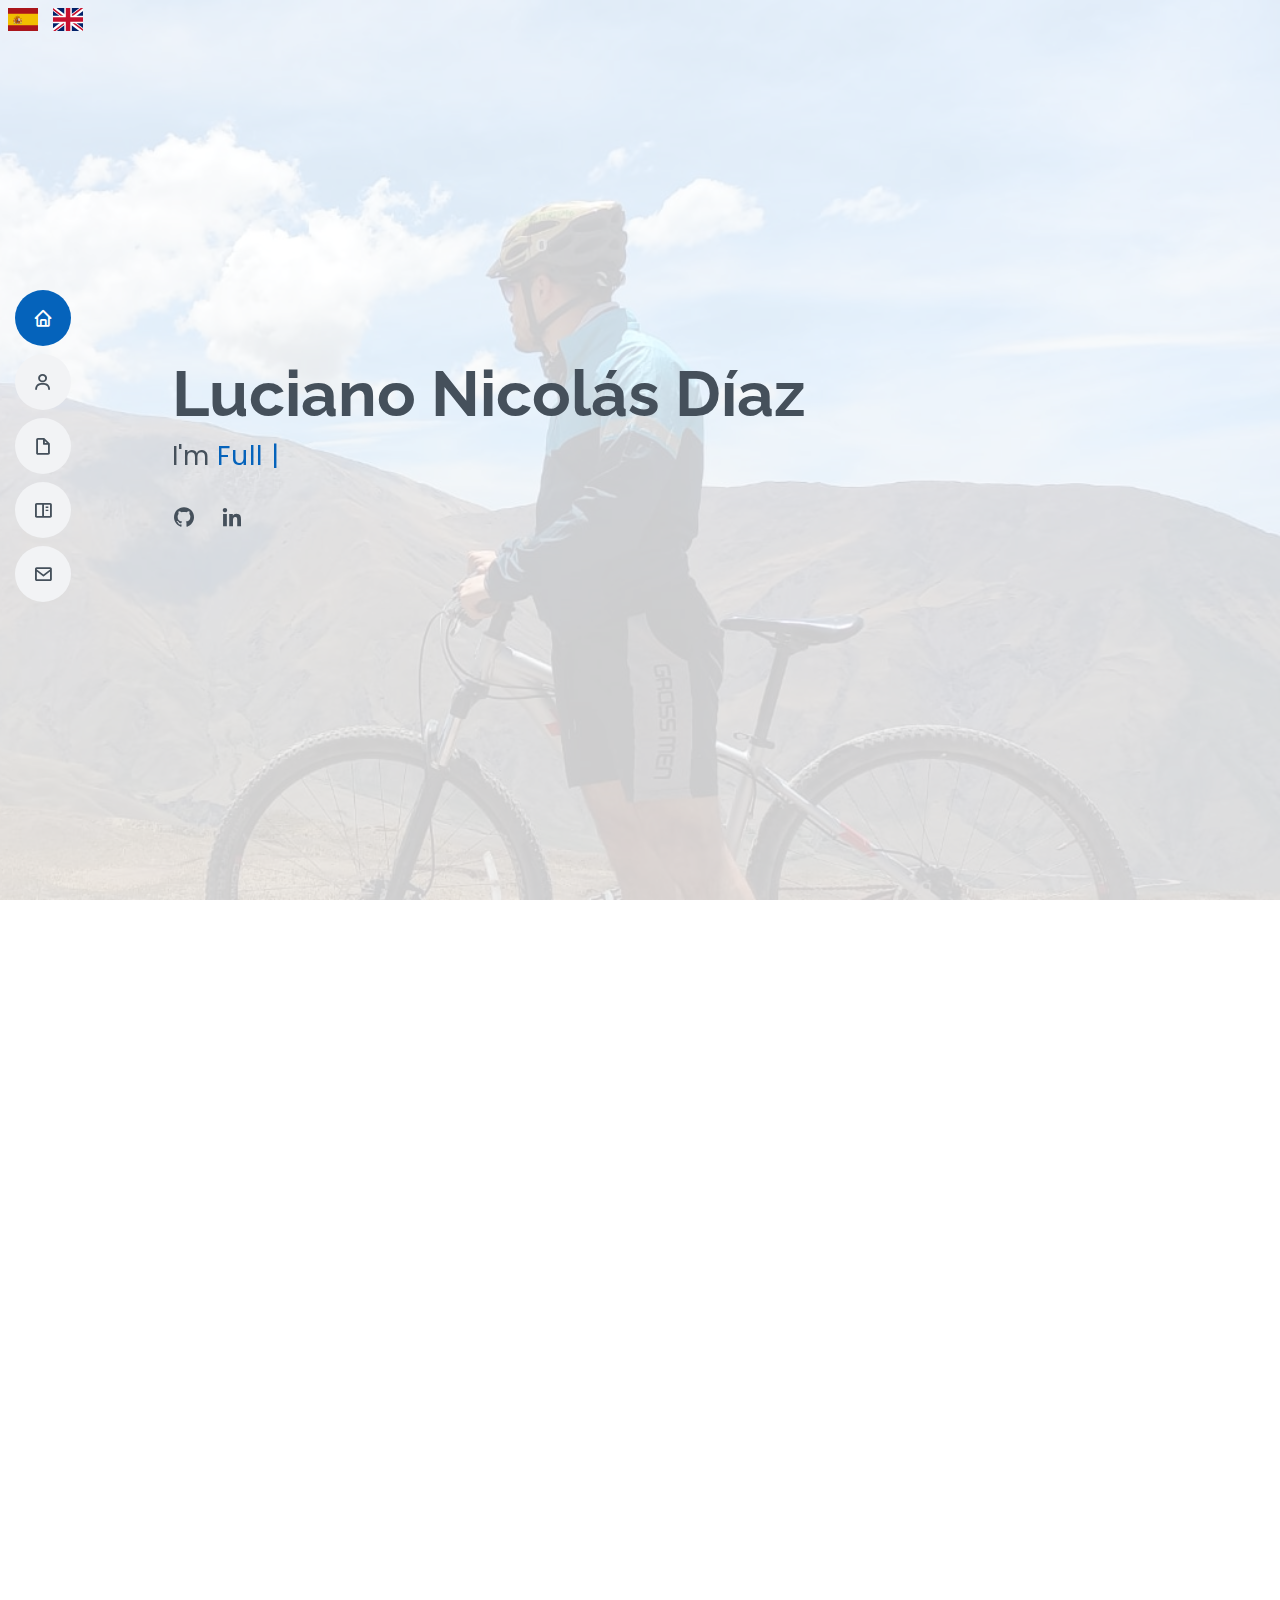
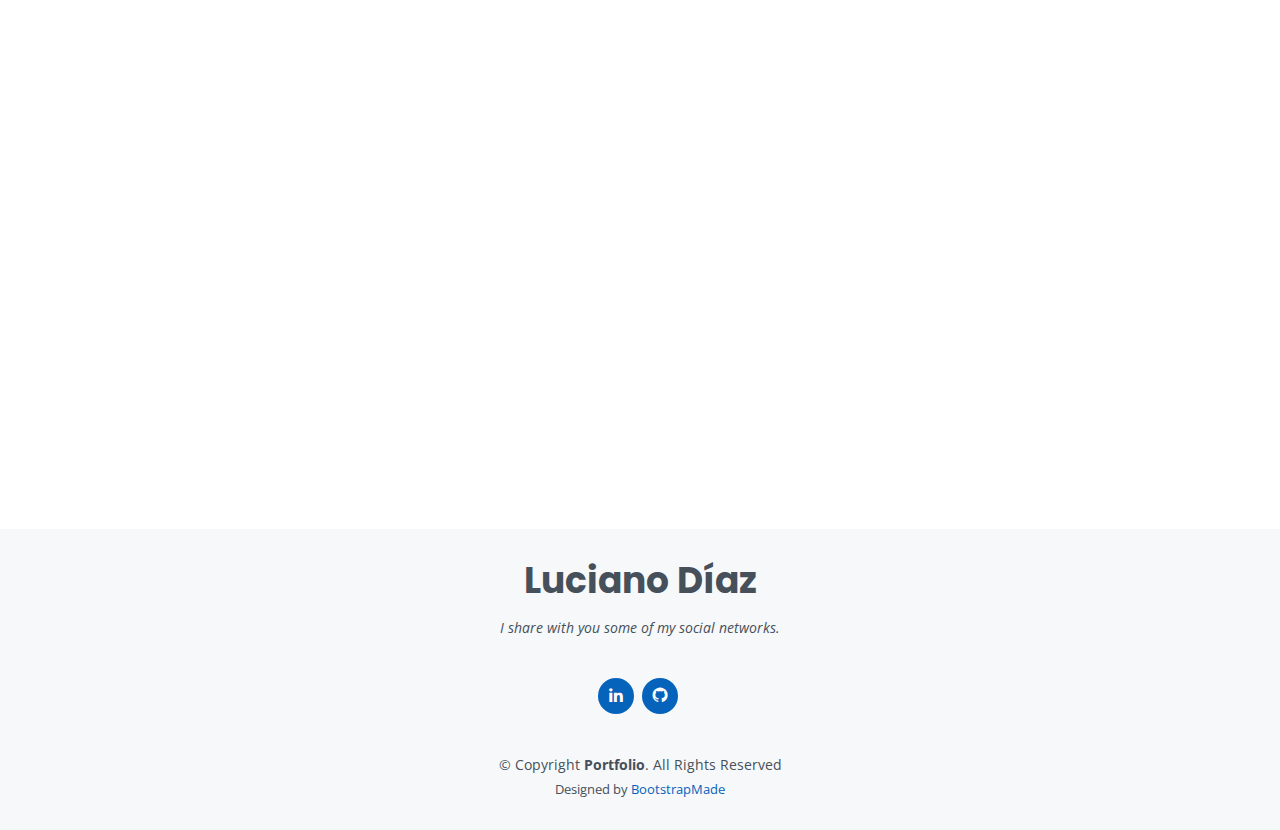
==== commit d6ee1955: "fix: fix lang and img" ====
--- a/index.html
+++ b/index.html
@@ -331,7 +331,6 @@
                 <li id="experiencies__firstItem2" data-section="experiencies" data-value="firstItem2"></li>
                 <li id="experiencies__firstItem3" data-section="experiencies" data-value="firstItem3"></li>
                 <li id="experiencies__firstItem4" data-section="experiencies" data-value="firstItem4"></li>
-                <li id="experiencies__firstItem5" data-section="experiencies" data-value="firstItem5"></li>
               </ul>
             </div>
             <div class="resume-item">
@@ -402,7 +401,7 @@
                 <h4 id="portofolio__firstProjectTitle" data-section="portfolio" data-value="first-project-title"></h4>
                 <p>App</p>
                 <div class="portfolio-links">
-                  <a href="assets/img/portfolio/quizz-game/quizz-game-img3.PNG" data-gallery="portfolioGallery" class="portfolio-lightbox" 
+                  <a href="assets/img/portfolio/quizz-game/quizz-game-img2.PNG" data-gallery="portfolioGallery" class="portfolio-lightbox" 
                     title="Quizz Game"><i class="bx bx-plus"></i>
                   </a>
                   <a href="portfolio-details/quizz-game-details.html" class="portfolio-details-lightbox" data-glightbox="type: external" title="Portfolio Details"><i class="bx bx-link"></i></a>
